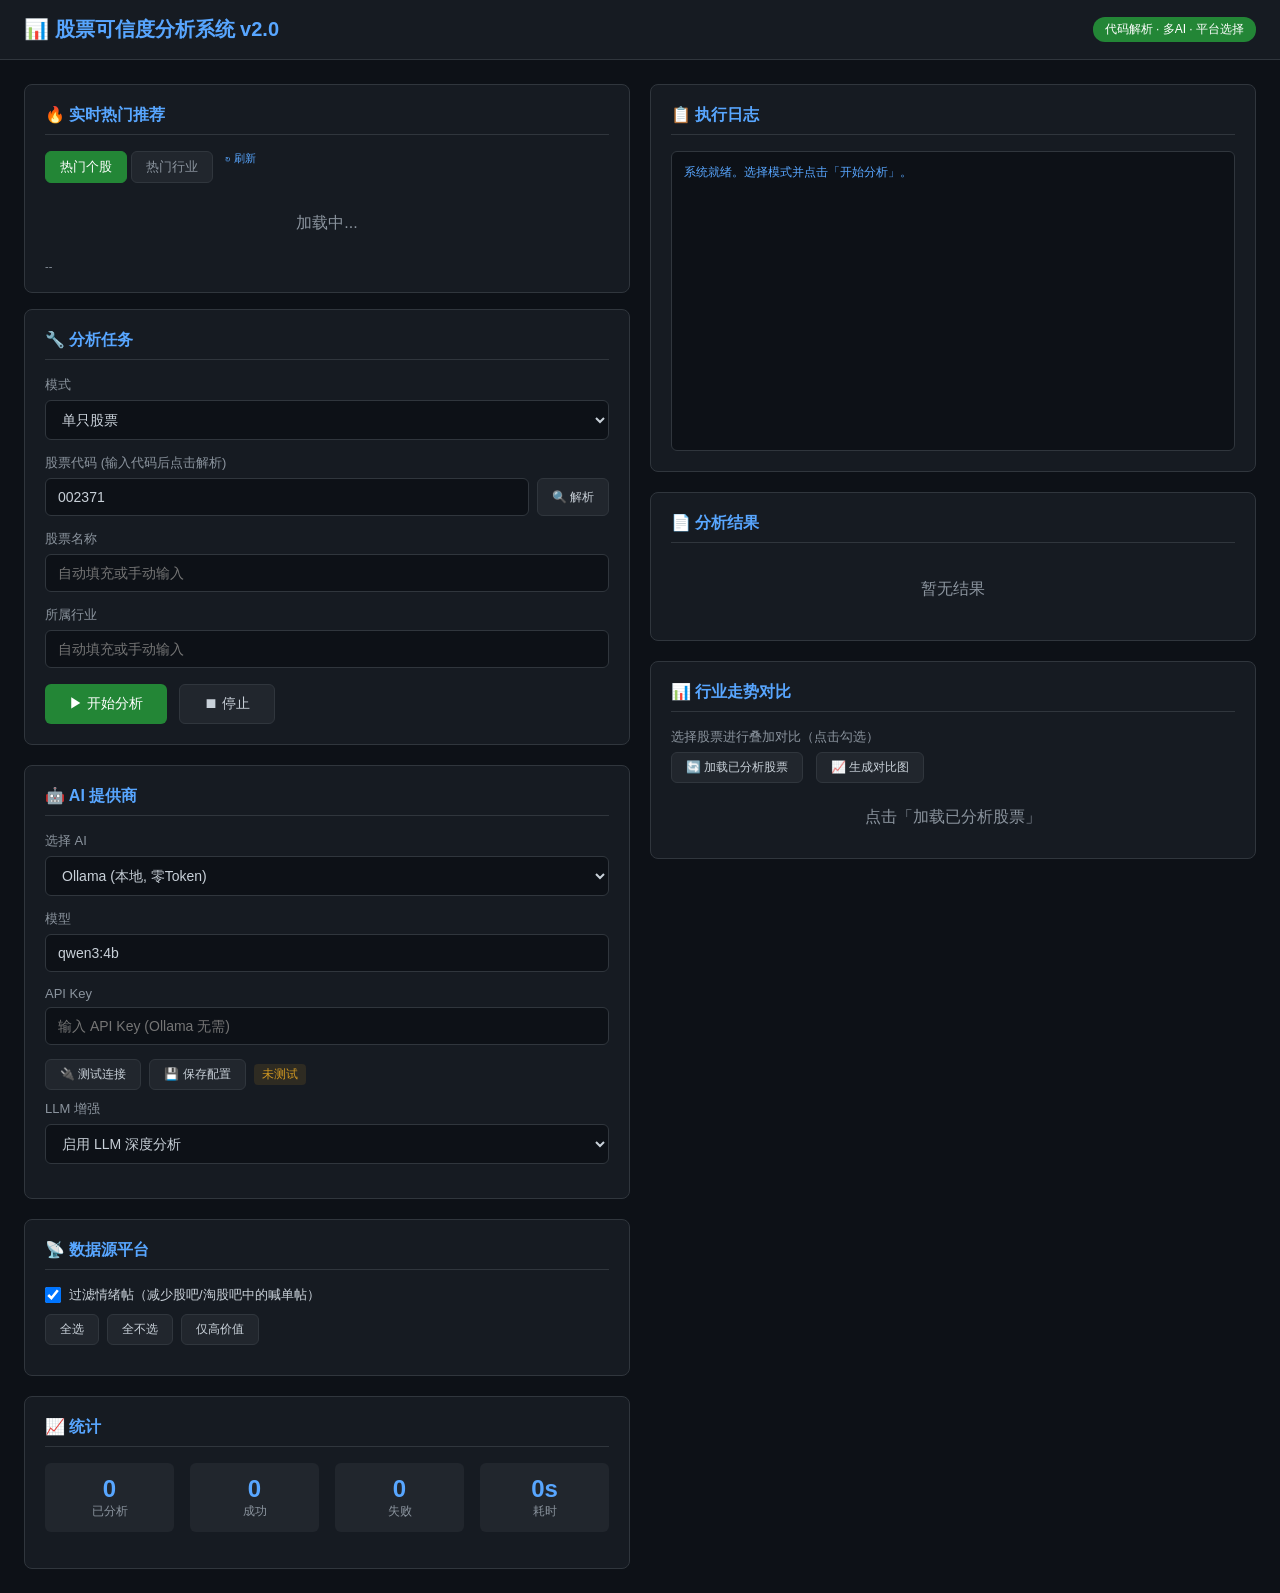
==== templates/index.html @ 35446950 "v2.3: Added original data links to platform webpages - data_collector.py: Added stock_url/guba_url t" ====
<!DOCTYPE html>
<html lang="zh-CN">
<head>
<meta charset="UTF-8">
<meta name="viewport" content="width=device-width, initial-scale=1.0">
<title>股票可信度分析系统 v2.0</title>
<style>
* { margin: 0; padding: 0; box-sizing: border-box; }
body { font-family: 'Microsoft YaHei', 'Segoe UI', sans-serif; background: #0d1117; color: #c9d1d9; min-height: 100vh; }
.header { background: #161b22; border-bottom: 1px solid #30363d; padding: 16px 24px; display: flex; align-items: center; justify-content: space-between; }
.header h1 { font-size: 20px; color: #58a6ff; }
.header .badge { background: #238636; color: #fff; padding: 4px 12px; border-radius: 12px; font-size: 12px; }
.container { max-width: 1400px; margin: 0 auto; padding: 24px; }
.grid { display: grid; grid-template-columns: 1fr 1fr; gap: 20px; }
.card { background: #161b22; border: 1px solid #30363d; border-radius: 8px; padding: 20px; }
.card h2 { font-size: 16px; color: #58a6ff; margin-bottom: 16px; border-bottom: 1px solid #30363d; padding-bottom: 8px; }
.form-group { margin-bottom: 14px; }
.form-group label { display: block; font-size: 13px; color: #8b949e; margin-bottom: 6px; }
.form-group input, .form-group select, .form-group textarea {
  width: 100%; background: #0d1117; border: 1px solid #30363d; color: #c9d1d9;
  padding: 10px 12px; border-radius: 6px; font-size: 14px;
}
.form-group input:focus, .form-group select:focus { outline: none; border-color: #58a6ff; }
.btn {
  background: #238636; color: #fff; border: none; padding: 10px 24px;
  border-radius: 6px; font-size: 14px; cursor: pointer; transition: background 0.2s;
}
.btn:hover { background: #2ea043; }
.btn:disabled { background: #21262d; color: #484f58; cursor: not-allowed; }
.btn-secondary { background: #21262d; color: #c9d1d9; border: 1px solid #30363d; }
.btn-secondary:hover { background: #30363d; }
.btn-sm { padding: 6px 14px; font-size: 12px; }
.progress { background: #21262d; border-radius: 6px; height: 8px; overflow: hidden; margin: 12px 0; }
.progress-bar { background: #238636; height: 100%; transition: width 0.3s; }
.log { background: #0d1117; border: 1px solid #30363d; border-radius: 6px; padding: 12px;
  height: 300px; overflow-y: auto; font-family: 'Consolas', monospace; font-size: 12px; line-height: 1.6; }
.log .ok { color: #3fb950; }
.log .fail { color: #f85149; }
.log .info { color: #58a6ff; }
.log .warn { color: #d29922; }
.stats { display: flex; gap: 16px; margin: 16px 0; }
.stat { background: #21262d; border-radius: 6px; padding: 12px 16px; text-align: center; flex: 1; }
.stat .num { font-size: 24px; font-weight: bold; color: #58a6ff; }
.stat .label { font-size: 12px; color: #8b949e; }
table { width: 100%; border-collapse: collapse; font-size: 13px; }
table th { text-align: left; padding: 8px; border-bottom: 1px solid #30363d; color: #8b949e; }
table td { padding: 8px; border-bottom: 1px solid #21262d; }
.result-item { display: flex; justify-content: space-between; align-items: center; padding: 8px 0; border-bottom: 1px solid #21262d; }
.result-item .name { color: #c9d1d9; }
.result-item .status { font-size: 12px; padding: 2px 8px; border-radius: 4px; }
.result-item .status.ok { background: #23863620; color: #3fb950; }
.result-item .status.fail { background: #f8514920; color: #f85149; }
.result-item .status.pending { background: #d2992220; color: #d29922; }
.actions { display: flex; gap: 12px; margin-top: 16px; }
.file-link { color: #58a6ff; text-decoration: none; }
.file-link:hover { text-decoration: underline; }

/* 平台选择 */
.platform-grid { display: grid; grid-template-columns: 1fr 1fr; gap: 8px; }
.platform-item {
  display: flex; align-items: center; gap: 8px; padding: 8px 10px;
  background: #0d1117; border: 1px solid #30363d; border-radius: 6px; cursor: pointer;
  transition: border-color 0.2s;
}
.platform-item:hover { border-color: #58a6ff; }
.platform-item.checked { border-color: #238636; background: #23863610; }
.platform-item input { margin: 0; }
.platform-item .cat-tag {
  font-size: 10px; padding: 1px 6px; border-radius: 3px; margin-left: auto;
}
.cat-tag.core { background: #58a6ff20; color: #58a6ff; }
.cat-tag.high { background: #23863620; color: #3fb950; }
.cat-tag.emotional { background: #d2992220; color: #d29922; }
.platform-item .plat-label { font-size: 13px; color: #c9d1d9; }
.platform-item .plat-desc { font-size: 11px; color: #8b949e; }

/* AI 提供商 */
.ai-provider-row { display: flex; gap: 8px; align-items: center; margin-bottom: 8px; }
.ai-status { font-size: 12px; padding: 2px 8px; border-radius: 4px; }
.ai-status.ok { background: #23863620; color: #3fb950; }
.ai-status.fail { background: #f8514920; color: #f85149; }
.ai-status.pending { background: #d2992220; color: #d29922; }

.resolve-result { font-size: 13px; color: #3fb950; margin-top: 4px; }
.resolve-result.error { color: #f85149; }

.toggle-row { display: flex; align-items: center; gap: 8px; margin-bottom: 10px; }
.toggle-row input[type="checkbox"] { width: 16px; height: 16px; }
.toggle-row label { font-size: 13px; color: #c9d1d9; cursor: pointer; }

/* 热门推荐 */
.hot-section { margin-bottom: 16px; }
.hot-tabs { display: flex; gap: 4px; margin-bottom: 10px; }
.hot-tab { padding: 6px 14px; font-size: 13px; border-radius: 6px; cursor: pointer;
  background: #21262d; color: #8b949e; border: 1px solid #30363d; transition: all 0.2s; }
.hot-tab.active { background: #238636; color: #fff; border-color: #238636; }
.hot-tab:hover { border-color: #58a6ff; }
.hot-grid { display: grid; grid-template-columns: 1fr 1fr 1fr; gap: 6px; max-height: 200px; overflow-y: auto; }
.hot-item { display: flex; align-items: center; gap: 6px; padding: 6px 10px;
  background: #0d1117; border: 1px solid #30363d; border-radius: 6px; cursor: pointer;
  transition: all 0.15s; font-size: 12px; }
.hot-item:hover { border-color: #58a6ff; background: #58a6ff10; }
.hot-item .hot-code { color: #8b949e; font-size: 11px; }
.hot-item .hot-name { color: #c9d1d9; font-weight: 500; }
.hot-item .hot-change { margin-left: auto; font-size: 11px; font-weight: bold; }
.hot-change.up { color: #f85149; }
.hot-change.down { color: #3fb950; }
.hot-item .hot-tag { font-size: 9px; padding: 1px 5px; border-radius: 3px; background: #30363d; color: #8b949e; }
.hot-update { font-size: 11px; color: #8b949e; margin-top: 6px; }
.hot-refresh { font-size: 11px; color: #58a6ff; cursor: pointer; margin-left: 8px; }
.hot-refresh:hover { text-decoration: underline; }

/* 预览模态框 */
.modal-overlay { display: none; position: fixed; top: 0; left: 0; width: 100%; height: 100%;
  background: rgba(0,0,0,0.7); z-index: 1000; justify-content: center; align-items: flex-start; padding: 20px; overflow-y: auto; }
.modal-overlay.show { display: flex; }
.modal { background: #161b22; border: 1px solid #30363d; border-radius: 12px; max-width: 1000px; width: 100%; margin: 20px auto; }
.modal-header { display: flex; justify-content: space-between; align-items: center; padding: 16px 24px; border-bottom: 1px solid #30363d; position: sticky; top: 0; background: #161b22; border-radius: 12px 12px 0 0; z-index: 10; }
.modal-header h2 { font-size: 18px; color: #58a6ff; }
.modal-close { font-size: 24px; color: #8b949e; cursor: pointer; background: none; border: none; }
.modal-close:hover { color: #f85149; }
.modal-body { padding: 24px; }
.preview-tabs { display: flex; gap: 4px; margin-bottom: 16px; flex-wrap: wrap; }
.preview-tab { padding: 6px 14px; font-size: 13px; border-radius: 6px; cursor: pointer;
  background: #21262d; color: #8b949e; border: 1px solid #30363d; transition: all 0.2s; }
.preview-tab.active { background: #238636; color: #fff; border-color: #238636; }
.preview-tab:hover { border-color: #58a6ff; }
.preview-section { display: none; }
.preview-section.active { display: block; }
.preview-chart { width: 100%; border-radius: 8px; border: 1px solid #30363d; }
.preview-stat { display: inline-block; background: #21262d; border-radius: 6px; padding: 8px 14px; margin: 4px; }
.preview-stat .val { font-size: 18px; font-weight: bold; color: #58a6ff; }
.preview-stat .lbl { font-size: 11px; color: #8b949e; }
.d-score { display: inline-block; padding: 2px 8px; border-radius: 4px; font-size: 12px; font-weight: bold; margin: 2px; }
.d-score.high { background: #23863620; color: #3fb950; }
.d-score.mid { background: #d2992220; color: #d29922; }
.d-score.low { background: #f8514920; color: #f85149; }
.preview-table { width: 100%; border-collapse: collapse; font-size: 12px; margin-top: 12px; }
.preview-table th { text-align: left; padding: 6px 8px; border-bottom: 1px solid #30363d; color: #8b949e; font-size: 11px; }
.preview-table td { padding: 6px 8px; border-bottom: 1px solid #21262d; }
.ad-row { background: #f8514910; }
.callout-box { padding: 12px 16px; border-radius: 8px; margin: 12px 0; }
.callout-box.warn { background: #FFF2F0; border: 1px solid #C00000; color: #C00000; }
.callout-box.info { background: #FFFEF0; border: 1px solid #B8860B; color: #8B6914; }

/* 行业对比 */
.industry-section { margin-bottom: 16px; }
.industry-stock-grid { display: grid; grid-template-columns: 1fr 1fr 1fr; gap: 6px; max-height: 150px; overflow-y: auto; }
.industry-stock-item { display: flex; align-items: center; gap: 6px; padding: 4px 8px;
  background: #0d1117; border: 1px solid #30363d; border-radius: 4px; font-size: 12px; cursor: pointer; }
.industry-stock-item:hover { border-color: #58a6ff; }
.industry-stock-item.selected { border-color: #238636; background: #23863610; }
</style>
</head>
<body>
<div class="header">
  <h1>📊 股票可信度分析系统 v2.0</h1>
  <span class="badge">代码解析 · 多AI · 平台选择</span>
</div>

<div class="container">
  <div class="grid">
    <!-- 左侧 -->
    <div>
      <!-- 热门推荐 -->
      <div class="card hot-section">
        <h2>🔥 实时热门推荐</h2>
        <div class="hot-tabs">
          <div class="hot-tab active" onclick="switchHotTab('stocks')">热门个股</div>
          <div class="hot-tab" onclick="switchHotTab('industries')">热门行业</div>
          <div class="hot-refresh" onclick="loadHotData(true)">↻ 刷新</div>
        </div>
        <div class="hot-grid" id="hot-grid">
          <div style="color:#8b949e;grid-column:span 3;text-align:center;padding:20px">加载中...</div>
        </div>
        <div class="hot-update" id="hot-update">--</div>
      </div>

      <!-- 分析任务 -->
      <div class="card">
        <h2>🔧 分析任务</h2>
        <div class="form-group">
          <label>模式</label>
          <select id="mode" onchange="toggleMode()">
            <option value="single">单只股票</option>
            <option value="batch">批量（自定义列表）</option>
            <option value="industry">行业全量（20行业×9公司）</option>
          </select>
        </div>

        <div id="single-mode">
          <div class="form-group">
            <label>股票代码 <span style="color:#8b949e">(输入代码后点击解析)</span></label>
            <div style="display:flex; gap:8px">
              <input type="text" id="stock_code" placeholder="如 002371" value="002371" style="flex:1">
              <button class="btn btn-sm btn-secondary" onclick="resolveStock()">🔍 解析</button>
            </div>
            <div id="resolve-result" class="resolve-result"></div>
          </div>
          <div class="form-group">
            <label>股票名称</label>
            <input type="text" id="stock_name" placeholder="自动填充或手动输入" value="">
          </div>
          <div class="form-group">
            <label>所属行业</label>
            <input type="text" id="stock_industry" placeholder="自动填充或手动输入" value="">
          </div>
        </div>

        <div id="batch-mode" style="display:none">
          <div class="form-group">
            <label>股票列表 JSON <span style="color:#8b949e">(仅需 code，name/industry 可留空自动解析)</span></label>
            <textarea id="batch_config" rows="4" placeholder='[{"code":"002371"},{"code":"300308"}]'></textarea>
          </div>
          <button class="btn btn-sm btn-secondary" onclick="resolveBatch()">🔍 批量解析名称/行业</button>
        </div>

        <div class="actions">
          <button class="btn" id="run-btn" onclick="runAnalysis()">▶ 开始分析</button>
          <button class="btn btn-secondary" onclick="stopAnalysis()">⏹ 停止</button>
        </div>
      </div>

      <!-- AI 提供商 -->
      <div class="card" style="margin-top:20px">
        <h2>🤖 AI 提供商</h2>
        <div class="form-group">
          <label>选择 AI</label>
          <select id="ai_provider" onchange="onAIChange()">
            <option value="ollama">Ollama (本地, 零Token)</option>
            <option value="deepseek">DeepSeek</option>
            <option value="qwen">通义千问</option>
            <option value="openai">OpenAI</option>
            <option value="zhipu">智谱 GLM</option>
          </select>
        </div>
        <div class="form-group">
          <label>模型</label>
          <input type="text" id="ai_model" placeholder="模型名称" value="qwen3:4b">
        </div>
        <div class="form-group" id="ai_key_group">
          <label>API Key</label>
          <input type="password" id="ai_key" placeholder="输入 API Key (Ollama 无需)">
        </div>
        <div class="ai-provider-row">
          <button class="btn btn-sm btn-secondary" onclick="testAI()">🔌 测试连接</button>
          <button class="btn btn-sm btn-secondary" onclick="saveAIConfig()">💾 保存配置</button>
          <span id="ai-test-result" class="ai-status pending">未测试</span>
        </div>
        <div class="form-group" style="margin-top:10px">
          <label>LLM 增强</label>
          <select id="use_llm">
            <option value="1">启用 LLM 深度分析</option>
            <option value="0">禁用（仅规则评分）</option>
          </select>
        </div>
      </div>

      <!-- 数据源平台 -->
      <div class="card" style="margin-top:20px">
        <h2>📡 数据源平台</h2>
        <div class="toggle-row">
          <input type="checkbox" id="filter_emotion" checked>
          <label for="filter_emotion">过滤情绪帖（减少股吧/淘股吧中的喊单帖）</label>
        </div>
        <div class="toggle-row">
          <button class="btn btn-sm btn-secondary" onclick="selectAllPlatforms(true)">全选</button>
          <button class="btn btn-sm btn-secondary" onclick="selectAllPlatforms(false)">全不选</button>
          <button class="btn btn-sm btn-secondary" onclick="selectHighValue()">仅高价值</button>
        </div>
        <div class="platform-grid" id="platform-grid"></div>
      </div>

      <!-- 统计 -->
      <div class="card" style="margin-top:20px">
        <h2>📈 统计</h2>
        <div class="stats">
          <div class="stat"><div class="num" id="stat-total">0</div><div class="label">已分析</div></div>
          <div class="stat"><div class="num" id="stat-success">0</div><div class="label">成功</div></div>
          <div class="stat"><div class="num" id="stat-fail">0</div><div class="label">失败</div></div>
          <div class="stat"><div class="num" id="stat-time">0s</div><div class="label">耗时</div></div>
        </div>
      </div>
    </div>

    <!-- 右侧 -->
    <div>
      <div class="card">
        <h2>📋 执行日志</h2>
        <div class="progress" style="display:none" id="progress-bar-wrap">
          <div class="progress-bar" id="progress-bar" style="width:0%"></div>
        </div>
        <div class="log" id="log-area">
          <div class="info">系统就绪。选择模式并点击「开始分析」。</div>
        </div>
      </div>

      <div class="card" style="margin-top:20px">
        <h2>📄 分析结果</h2>
        <div id="results-area">
          <div style="color:#8b949e; text-align:center; padding:20px">暂无结果</div>
        </div>
      </div>

      <!-- 行业走势对比 -->
      <div class="card" style="margin-top:20px">
        <h2>📊 行业走势对比</h2>
        <div class="form-group">
          <label>选择股票进行叠加对比（点击勾选）</label>
          <button class="btn btn-sm btn-secondary" onclick="loadIndustryStocks()">🔄 加载已分析股票</button>
          <button class="btn btn-sm btn-secondary" onclick="generateIndustryChart()" style="margin-left:8px">📈 生成对比图</button>
        </div>
        <div class="industry-stock-grid" id="industry-stock-grid">
          <div style="color:#8b949e;grid-column:span 3;text-align:center;padding:10px">点击「加载已分析股票」</div>
        </div>
        <div id="industry-chart-area" style="margin-top:12px;display:none">
          <img id="industry-chart-img" style="width:100%;border-radius:8px;border:1px solid #30363d" />
        </div>
      </div>
    </div>
  </div>
</div>

<!-- 预览模态框 -->
<div class="modal-overlay" id="preview-modal">
  <div class="modal">
    <div class="modal-header">
      <h2 id="preview-title">分析预览</h2>
      <div style="display:flex;gap:12px;align-items:center">
        <button class="btn btn-sm btn-secondary" id="preview-excel-btn" onclick="downloadPreviewExcel()">📊 Excel</button>
        <button class="btn btn-sm btn-secondary" id="preview-docx-btn" onclick="downloadPreviewDocx()">📥 Word</button>
        <button class="modal-close" onclick="closePreview()">&times;</button>
      </div>
    </div>
    <div class="modal-body" id="preview-body">
      <div style="text-align:center;padding:40px;color:#8b949e">加载中...</div>
    </div>
  </div>
</div>

<script>
let runId = null;
let polling = null;
let platformsData = [];
let hotData = null;
let hotTab = 'stocks';
let hotTimer = null;

// ── 初始化 ──
async function init() {
  await loadPlatforms();
  await loadAIConfig();
  loadHotData();
  // 每 2 分钟自动刷新热门数据
  hotTimer = setInterval(() => loadHotData(), 120000);
}

// ── 热门数据 ──
async function loadHotData(force) {
  try {
    const url = force ? '/api/hot?_t=' + Date.now() : '/api/hot';
    const resp = await fetch(url);
    const result = await resp.json();
    if (result.ok) {
      hotData = result.data;
      renderHot();
    }
  } catch(e) { console.error('loadHot:', e); }
}

function switchHotTab(tab) {
  hotTab = tab;
  document.querySelectorAll('.hot-tab').forEach(t => t.classList.remove('active'));
  event.target.classList.add('active');
  renderHot();
}

function renderHot() {
  if (!hotData) return;
  const grid = document.getElementById('hot-grid');
  const updateEl = document.getElementById('hot-update');
  updateEl.textContent = '更新时间: ' + (hotData.update_time || '--');

  let items = [];
  if (hotTab === 'stocks') {
    items = hotData.stocks || [];
  } else {
    items = hotData.industries || [];
  }

  if (items.length === 0) {
    grid.innerHTML = '<div style="color:#8b949e;grid-column:span 3;text-align:center;padding:20px">暂无数据（非交易时段或API限流）</div>';
    return;
  }

  grid.innerHTML = items.map(item => {
    const change = item.change_pct || 0;
    const cls = change >= 0 ? 'up' : 'down';
    const sign = change >= 0 ? '+' : '';
    const codeStr = hotTab === 'stocks' ? `<span class="hot-code">${item.code}</span>` : '';
    const tagStr = item.source ? `<span class="hot-tag">${item.source}</span>` : '';
    const flowStr = item.net_inflow !== undefined ? ` | ${item.net_inflow}亿` : '';
    const clickHandler = hotTab === 'stocks'
      ? `onclick="pickHotStock('${item.code}','${item.name.replace(/'/g,"")}')"`,
      : `onclick="pickHotIndustry('${item.name.replace(/'/g,"")}', '${item.top_stock_code || ""}', '${(item.top_stock_name || "").replace(/'/g,"")}')"`;
    return `<div class="hot-item" ${clickHandler}>
      ${codeStr}
      <span class="hot-name">${item.name}</span>
      <span class="hot-change ${cls}">${sign}${change.toFixed(2)}%${flowStr}</span>
      ${tagStr}
    </div>`;
  }).join('');
}

function pickHotStock(code, name) {
  // 切换到单只模式
  document.getElementById('mode').value = 'single';
  toggleMode();
  document.getElementById('stock_code').value = code;
  document.getElementById('stock_name').value = name;
  // 自动解析行业
  resolveStock();
  log(`已选择热门股票: ${name} (${code})`, 'info');
}

function pickHotIndustry(industryName, topCode, topName) {
  // 如果有领涨股，直接选中
  if (topCode) {
    const code = topCode.replace('sh','').replace('sz','');
    document.getElementById('mode').value = 'single';
    toggleMode();
    document.getElementById('stock_code').value = code;
    document.getElementById('stock_name').value = topName;
    document.getElementById('stock_industry').value = industryName;
    log(`已选择热门行业 [${industryName}] 领涨股: ${topName} (${code})`, 'info');
  } else {
    // 切换到批量模式
    document.getElementById('mode').value = 'batch';
    toggleMode();
    log(`热门行业: ${industryName}，请在批量模式中输入该行业股票代码`, 'info');
  }
}

async function loadPlatforms() {
  try {
    const resp = await fetch('/api/platforms');
    const data = await resp.json();
    platformsData = data.platforms;
    const grid = document.getElementById('platform-grid');
    grid.innerHTML = '';
    platformsData.forEach(p => {
      const div = document.createElement('div');
      div.className = 'platform-item checked';
      div.dataset.id = p.id;
      div.innerHTML = `
        <input type="checkbox" checked onchange="togglePlatform('${p.id}')">
        <div>
          <div class="plat-label">${p.label}</div>
          <div class="plat-desc">${p.desc}</div>
        </div>
        <span class="cat-tag ${p.category}">${p.category === 'core' ? '核心' : p.category === 'high' ? '高价值' : '情绪'}</span>
      `;
      grid.appendChild(div);
    });
  } catch(e) { console.error('loadPlatforms:', e); }
}

function togglePlatform(id) {
  const item = document.querySelector(`.platform-item[data-id="${id}"]`);
  const cb = item.querySelector('input');
  item.classList.toggle('checked', cb.checked);
}

function selectAllPlatforms(checked) {
  document.querySelectorAll('.platform-item').forEach(item => {
    const cb = item.querySelector('input');
    cb.checked = checked;
    item.classList.toggle('checked', checked);
  });
}

function selectHighValue() {
  platformsData.forEach(p => {
    const item = document.querySelector(`.platform-item[data-id="${p.id}"]`);
    const cb = item.querySelector('input');
    const isHigh = p.category !== 'emotional';
    cb.checked = isHigh;
    item.classList.toggle('checked', isHigh);
  });
}

function getSelectedPlatforms() {
  return Array.from(document.querySelectorAll('.platform-item input:checked'))
    .map(cb => cb.parentElement.dataset.id);
}

// ── 股票代码解析 ──
async function resolveStock() {
  const code = document.getElementById('stock_code').value.trim();
  if (!code) return;
  const resultEl = document.getElementById('resolve-result');
  resultEl.className = 'resolve-result';
  resultEl.textContent = '解析中...';
  try {
    const resp = await fetch(`/api/resolve/${code}`);
    const data = await resp.json();
    if (data.ok && data.data.name) {
      document.getElementById('stock_name').value = data.data.name;
      document.getElementById('stock_industry').value = data.data.industry || '';
      resultEl.textContent = `✅ ${data.data.name} | 行业: ${data.data.industry || '未知'} | 一级: ${data.data.industry_l1 || '-'}`;
    } else {
      resultEl.className = 'resolve-result error';
      resultEl.textContent = '❌ 未找到该股票';
    }
  } catch(e) {
    resultEl.className = 'resolve-result error';
    resultEl.textContent = '❌ 解析失败: ' + e.message;
  }
}

async function resolveBatch() {
  const text = document.getElementById('batch_config').value;
  let stocks;
  try { stocks = JSON.parse(text); } catch(e) { log('JSON 格式错误', 'fail'); return; }
  log(`批量解析 ${stocks.length} 只股票...`, 'info');
  for (let s of stocks) {
    if (!s.name) {
      try {
        const resp = await fetch(`/api/resolve/${s.code}`);
        const data = await resp.json();
        if (data.ok && data.data.name) {
          s.name = data.data.name;
          if (!s.industry) s.industry = data.data.industry || '';
        }
      } catch(e) {}
    }
  }
  document.getElementById('batch_config').value = JSON.stringify(stocks, null, 2);
  log('批量解析完成', 'ok');
}

// ── AI 配置 ──
async function loadAIConfig() {
  try {
    const resp = await fetch('/api/ai/config');
    const data = await resp.json();
    document.getElementById('ai_provider').value = data.active_provider;
    const p = data.providers[data.active_provider] || {};
    document.getElementById('ai_model').value = p.model || '';
    onAIChange();
  } catch(e) { console.error('loadAIConfig:', e); }
}

function onAIChange() {
  const provider = document.getElementById('ai_provider').value;
  const keyGroup = document.getElementById('ai_key_group');
  keyGroup.style.display = provider === 'ollama' ? 'none' : '';
  // 更新模型默认值
  const models = {
    ollama: 'qwen3:4b',
    deepseek: 'deepseek-chat',
    qwen: 'qwen-plus',
    openai: 'gpt-4o-mini',
    zhipu: 'glm-4-flash',
  };
  const modelEl = document.getElementById('ai_model');
  if (modelEl && !modelEl.dataset.userModified) {
    modelEl.value = models[provider] || '';
  }
}

async function saveAIConfig() {
  const provider = document.getElementById('ai_provider').value;
  const model = document.getElementById('ai_model').value;
  const apiKey = document.getElementById('ai_key').value;
  const payload = {
    active_provider: provider,
    providers: { [provider]: { model } }
  };
  if (apiKey) payload.providers[provider].api_key = apiKey;
  try {
    await fetch('/api/ai/config', {
      method: 'POST', headers: {'Content-Type': 'application/json'},
      body: JSON.stringify(payload)
    });
    log('AI 配置已保存', 'ok');
  } catch(e) { log('保存失败: ' + e.message, 'fail'); }
}

async function testAI() {
  const provider = document.getElementById('ai_provider').value;
  const resultEl = document.getElementById('ai-test-result');
  resultEl.className = 'ai-status pending';
  resultEl.textContent = '测试中...';
  // 先保存
  await saveAIConfig();
  try {
    const resp = await fetch('/api/ai/test', {
      method: 'POST', headers: {'Content-Type': 'application/json'},
      body: JSON.stringify({ provider })
    });
    const data = await resp.json();
    if (data.ok) {
      resultEl.className = 'ai-status ok';
      resultEl.textContent = '✅ 连接成功';
      log(`AI 测试通过: ${provider}`, 'ok');
    } else {
      resultEl.className = 'ai-status fail';
      resultEl.textContent = '❌ 失败';
      log(`AI 测试失败: ${data.error}`, 'fail');
    }
  } catch(e) {
    resultEl.className = 'ai-status fail';
    resultEl.textContent = '❌ 错误';
  }
}

// ── 模式切换 ──
function toggleMode() {
  const mode = document.getElementById('mode').value;
  document.getElementById('single-mode').style.display = mode === 'single' ? '' : 'none';
  document.getElementById('batch-mode').style.display = mode === 'batch' ? '' : 'none';
}

// ── 日志 ──
function log(msg, type='info') {
  const area = document.getElementById('log-area');
  const div = document.createElement('div');
  div.className = type;
  const time = new Date().toLocaleTimeString('zh-CN');
  div.textContent = `[${time}] ${msg}`;
  area.appendChild(div);
  area.scrollTop = area.scrollHeight;
}

// ── 运行分析 ──
async function runAnalysis() {
  const mode = document.getElementById('mode').value;
  const useLlm = document.getElementById('use_llm').value === '1';
  const aiProvider = document.getElementById('ai_provider').value;
  const platforms = getSelectedPlatforms();
  const filterEmotion = document.getElementById('filter_emotion').checked;

  if (platforms.length === 0) { log('请至少选择一个数据源平台', 'fail'); return; }

  let payload = { mode, use_llm: useLlm, ai_provider: aiProvider, platforms, filter_emotion };

  if (mode === 'single') {
    payload.code = document.getElementById('stock_code').value;
    payload.name = document.getElementById('stock_name').value;
    payload.industry = document.getElementById('stock_industry').value;
  } else if (mode === 'batch') {
    try {
      payload.stocks = JSON.parse(document.getElementById('batch_config').value);
    } catch(e) { log('JSON 格式错误: ' + e.message, 'fail'); return; }
  }

  document.getElementById('run-btn').disabled = true;
  document.getElementById('progress-bar-wrap').style.display = '';
  log(`启动分析 | AI: ${aiProvider} | 平台: ${platforms.length}个 | 情绪过滤: ${filterEmotion ? '是' : '否'}`, 'info');

  try {
    const resp = await fetch('/api/run', {
      method: 'POST', headers: {'Content-Type': 'application/json'},
      body: JSON.stringify(payload)
    });
    const data = await resp.json();
    if (data.ok) {
      runId = data.run_id;
      log(`任务已创建: ${runId}`, 'info');
      startPolling();
    } else {
      log('启动失败: ' + data.error, 'fail');
      document.getElementById('run-btn').disabled = false;
    }
  } catch(e) {
    log('请求失败: ' + e.message, 'fail');
    document.getElementById('run-btn').disabled = false;
  }
}

function stopAnalysis() {
  if (runId) {
    fetch(`/api/stop/${runId}`, {method: 'POST'});
    log('停止请求已发送', 'warn');
  }
}

function startPolling() {
  polling = setInterval(async () => {
    if (!runId) return;
    try {
      const resp = await fetch(`/api/status/${runId}`);
      const data = await resp.json();
      if (data.total > 0) {
        const pct = (data.done / data.total * 100).toFixed(0);
        document.getElementById('progress-bar').style.width = pct + '%';
      }
      document.getElementById('stat-total').textContent = data.done;
      document.getElementById('stat-success').textContent = data.success;
      document.getElementById('stat-fail').textContent = data.fail;
      document.getElementById('stat-time').textContent = data.elapsed || '0s';

      if (data.logs && data.logs.length > 0) {
        const area = document.getElementById('log-area');
        const existing = area.children.length;
        for (let i = Math.max(0, existing - 1); i < data.logs.length; i++) {
          const div = document.createElement('div');
          div.className = data.logs[i].type || 'info';
          div.textContent = data.logs[i].msg;
          area.appendChild(div);
        }
        area.scrollTop = area.scrollHeight;
      }

      if (data.results && data.results.length > 0) {
        const area = document.getElementById('results-area');
        area.innerHTML = '';
        data.results.forEach(r => {
          const div = document.createElement('div');
          div.className = 'result-item';
          let actions = '';
          if (r.code) {
            actions += ` <a class="file-link" href="javascript:openPreview('${r.code}','${r.name.replace(/'/g,"")}"')" style="cursor:pointer">👁 预览</a>`;
          }
          if (r.docx) {
            actions += ` <a class="file-link" href="/download/${r.docx}" download>📥 Word</a>`;
          }
          if (r.xlsx) {
            actions += ` <a class="file-link" href="/download/${r.xlsx}" download>📊 Excel</a>`;
          }
          div.innerHTML = `<span class="name">${r.name} (${r.code})</span>` +
            `<span class="status ${r.status}">${r.status === 'ok' ? '✅ 完成' : r.status === 'fail' ? '❌ 失败' : '⏳ 进行中'}</span>` +
            actions;
          area.appendChild(div);
        });
      }

      if (data.status === 'completed' || data.status === 'stopped') {
        clearInterval(polling);
        document.getElementById('run-btn').disabled = false;
        log(data.status === 'completed' ? '✅ 全部完成!' : '⏹ 已停止',
            data.status === 'completed' ? 'ok' : 'warn');
        if (data.zip) {
          const area = document.getElementById('results-area');
          const zipDiv = document.createElement('div');
          zipDiv.style.cssText = 'margin-top:12px; text-align:center; padding:12px; background:#23863620; border-radius:6px';
          zipDiv.innerHTML = `<a class="file-link" href="/download/${data.zip}" download style="font-size:16px">📦 下载全部 (${data.done} 份)</a>`;
          area.appendChild(zipDiv);
        }
      }
    } catch(e) { console.error('Polling error:', e); }
  }, 1000);
}

// ── 预览功能 ──
let previewCode = '';
let previewName = '';

async function openPreview(code, name) {
  previewCode = code;
  previewName = name || code;
  document.getElementById('preview-title').textContent = `${previewName} (${code}) 分析预览`;
  document.getElementById('preview-modal').classList.add('show');
  document.getElementById('preview-body').innerHTML = '<div style="text-align:center;padding:40px;color:#8b949e">加载中...</div>';
  try {
    const resp = await fetch(`/api/preview/${code}`);
    const result = await resp.json();
    if (result.ok) {
      renderPreview(result.data);
    } else {
      document.getElementById('preview-body').innerHTML = `<div style="color:#f85149;padding:20px">${result.error}</div>`;
    }
  } catch(e) {
    document.getElementById('preview-body').innerHTML = `<div style="color:#f85149;padding:20px">加载失败: ${e.message}</div>`;
  }
}

function closePreview() {
  document.getElementById('preview-modal').classList.remove('show');
}

function downloadPreviewExcel() {
  if (previewCode) {
    window.open(`/api/export/excel/${previewCode}`, '_blank');
  }
}

function downloadPreviewDocx() {
  if (previewCode) {
    // Find docx filename
    fetch('/api/stocks').then(r => r.json()).then(data => {
      const file = data.files.find(f => f.code === previewCode);
      if (file) {
        window.open(`/download/${file.name}`, '_blank');
      } else {
        log('未找到 Word 文件', 'fail');
      }
    });
  }
}

function renderPreview(data) {
  const body = document.getElementById('preview-body');
  const ks = data.kline_summary || {};
  let html = '';

  // Tabs
  html += '<div class="preview-tabs">';
  html += '<div class="preview-tab active" onclick="switchPreviewTab(\'overview\',event)">📊 概览</div>';
  html += '<div class="preview-tab" onclick="switchPreviewTab(\'chart\',event)">📈 曲线</div>';
  html += '<div class="preview-tab" onclick="switchPreviewTab(\'scores\',event)">📋 D1-D8</div>';
  html += '<div class="preview-tab" onclick="switchPreviewTab(\'segments\',event)">📊 分段</div>';
  html += '<div class="preview-tab" onclick="switchPreviewTab(\'llm\',event)">🤖 LLM</div>';
  html += '<div class="preview-tab" onclick="switchPreviewTab(\'news\',event)">📰 新闻/研报</div>';
  html += '</div>';

  // Overview
  html += '<div class="preview-section active" id="tab-overview">';
  if (data.ads_total > 0) {
    html += `<div class="callout-box warn">⚠️ 检出 ${data.ads_total} 条广告/软文内容，请审慎甄别</div>`;
  } else {
    html += `<div class="callout-box info">✅ 未检出显性广告内容</div>`;
  }
  html += '<div style="margin:12px 0">';
  if (ks.start_date) {
    html += `<div class="preview-stat"><div class="val">${ks.total_return > 0 ? '+' : ''}${ks.total_return}%</div><div class="lbl">区间涨幅</div></div>`;
    html += `<div class="preview-stat"><div class="val">${ks.last_close}</div><div class="lbl">最新收盘</div></div>`;
    html += `<div class="preview-stat"><div class="val">${ks.max_high}</div><div class="lbl">最高价</div></div>`;
    html += `<div class="preview-stat"><div class="val">${ks.min_low}</div><div class="lbl">最低价</div></div>`;
    html += `<div class="preview-stat"><div class="val">${ks.total_bars}</div><div class="lbl">交易日</div></div>`;
    html += `<div class="preview-stat"><div class="val">${ks.big_move_days}</div><div class="lbl">大幅波动日(>5%)</div></div>`;
  }
  html += `<div class="preview-stat"><div class="val">${data.posts_total}</div><div class="lbl">帖子总数</div></div>`;
  html += `<div class="preview-stat"><div class="val">${(data.reports||[]).length}</div><div class="lbl">研报</div></div>`;
  html += '</div>';

  // Source averages
  html += '<h3 style="font-size:13px;color:#58a6ff;margin-top:16px">来源可信度均值</h3><div>';
  for (let [src, avg] of Object.entries(data.source_avg || {})) {
    const cls = avg >= 0.7 ? 'high' : (avg >= 0.4 ? 'mid' : 'low');
    html += `<span class="d-score ${cls}">${src}: ${avg}</span>`;
  }
  html += '</div>';
  html += '</div>';

  // Chart
  html += '<div class="preview-section" id="tab-chart">';
  if (data.has_chart) {
    html += `<img class="preview-chart" src="/api/chart/${data.code}?_t=${Date.now()}" alt="价格曲线" />`;
  } else {
    html += '<div style="color:#8b949e;text-align:center;padding:20px">无图表数据</div>';
  }
  html += '</div>';

  // D1-D8 Scores
  html += '<div class="preview-section" id="tab-scores">';
  html += '<table class="preview-table"><thead><tr><th>ID</th><th>来源</th><th>D1</th><th>D2</th><th>D3</th><th>D4</th><th>D5</th><th>D6</th><th>D7</th><th>D8</th><th>均值</th><th>标题</th></tr></thead><tbody>';
  for (let p of (data.posts || [])) {
    const d8 = p.D8 || {};
    const adCls = d8.is_ad ? ' ad-row' : '';
    const d8txt = d8.is_ad ? '⚠️' : '—';
    html += `<tr class="${adCls}"><td>${p.id||''}</td><td>${p.source_type||''}</td>`;
    for (let k of ['D1','D2','D3','D4','D5','D6','D7']) {
      const v = p[k] || 0;
      const c = v >= 0.7 ? 'high' : (v >= 0.4 ? 'mid' : 'low');
      html += `<td><span class="d-score ${c}">${v.toFixed(2)}</span></td>`;
    }
    html += `<td>${d8txt}</td><td>${(p.avg_d||0).toFixed(2)}</td><td style="max-width:200px;overflow:hidden;text-overflow:ellipsis">${(p.title||'').substring(0,40)}</td></tr>`;
  }
  html += '</tbody></table>';
  html += `<div style="font-size:11px;color:#8b949e;margin-top:8px">显示前 ${Math.min(50, data.posts_total)} 条 / 共 ${data.posts_total} 条</div>`;
  html += '</div>';

  // Segments
  html += '<div class="preview-section" id="tab-segments">';
  html += '<table class="preview-table"><thead><tr><th>波段</th><th>方向</th><th>起始日</th><th>结束日</th><th>起始价</th><th>结束价</th><th>涨跌幅</th><th>交易日</th></tr></thead><tbody>';
  for (let s of (data.segments || [])) {
    const color = s.direction === '涨' ? '#f85149' : '#3fb950';
    html += `<tr><td>${s.id}</td><td style="color:${color}">${s.direction}</td><td>${s.start_date}</td><td>${s.end_date}</td><td>${s.start_price}</td><td>${s.end_price}</td><td style="color:${color};font-weight:bold">${s.pct > 0 ? '+' : ''}${s.pct}%</td><td>${s.bars}</td></tr>`;
  }
  html += '</tbody></table></div>';

  // LLM
  html += '<div class="preview-section" id="tab-llm">';
  if (data.llm) {
    const llm = data.llm;
    const stats = llm.stats || {};
    html += `<div style="font-size:11px;color:#8b949e;margin-bottom:8px">模型: qwen3:4b | 耗时: ${(stats.duration_s||0).toFixed(1)}s | 速度: ${(stats.tps||0).toFixed(0)} tok/s</div>`;
    if (llm.overall_assessment) html += `<p style="margin:8px 0">${llm.overall_assessment}</p>`;
    if (llm.key_risks && llm.key_risks.length) {
      html += '<div style="color:#f85149;font-size:13px;margin:8px 0">⚠️ 关键风险：</div>';
      llm.key_risks.forEach(r => html += `<div style="padding:2px 0 2px 16px;font-size:12px">• ${r}</div>`);
    }
    if (llm.catalysts && llm.catalysts.length) {
      html += '<div style="color:#3fb950;font-size:13px;margin:8px 0">✅ 催化剂：</div>';
      llm.catalysts.forEach(c => html += `<div style="padding:2px 0 2px 16px;font-size:12px">• ${c}</div>`);
    }
    if (llm.ad_warning) {
      const isAd = !llm.ad_warning.includes('未检测') && !llm.ad_warning.startsWith('无');
      html += `<div class="callout-box ${isAd ? 'warn' : 'info'}" style="margin:8px 0">${llm.ad_warning}</div>`;
    }
    // D1-D8 LLM eval
    const dFields = [['d1_source','D1 信息来源'],['d2_facts','D2 事实核查'],['d3_predictions','D3 预测具体性'],['d4_timing','D4 时间框架'],['d5_reasoning','D5 推理质量'],['d6_consensus','D6 共识偏离'],['d7_emotion','D7 情绪偏置'],['d8_ads','D8 广告甄别']];
    const llmRows = dFields.filter(([k]) => llm[k]).map(([k,label]) => [label, llm[k]]);
    if (llmRows.length) {
      html += '<table class="preview-table"><thead><tr><th>维度</th><th>LLM评价</th></tr></thead><tbody>';
      llmRows.forEach(([l,v]) => html += `<tr><td style="font-weight:bold">${l}</td><td>${v}</td></tr>`);
      html += '</tbody></table>';
    }
  } else {
    html += '<div style="color:#8b949e;text-align:center;padding:20px">未启用 LLM 分析或分析未完成</div>';
  }
  html += '</div>';

  // News & Reports
  html += '<div class="preview-section" id="tab-news">';
  if ((data.reports||[]).length) {
    html += '<h3 style="font-size:13px;color:#58a6ff">研报 <span style="font-size:10px;color:#8b949e">(点击标题查看原始链接)</span></h3><table class="preview-table"><thead><tr><th>机构</th><th>评级</th><th>EPS26</th><th>PE26</th><th>标题</th></tr></thead><tbody>';
    data.reports.forEach(r => {
      const rurl = r.url || '';
      const title = (r.title||'').substring(0,50);
      const titleHtml = rurl ? `<a href="${rurl}" target="_blank" style="color:#58a6ff;text-decoration:none" title="打开研报来源">${title}</a>` : title;
      html += `<tr><td>${r.org||''}</td><td>${r.rating||''}</td><td>${r.eps_2026||''}</td><td>${r.pe_2026||''}</td><td style="max-width:250px">${titleHtml}</td></tr>`;
    });
    html += '</tbody></table>';
  }
  if ((data.news||[]).length) {
    html += '<h3 style="font-size:13px;color:#58a6ff;margin-top:12px">新闻 <span style="font-size:10px;color:#8b949e">(点击标题查看原始链接)</span></h3>';
    data.news.forEach(n => {
      const nurl = n.url || '';
      const ntime = (n.time||'').substring(0,10);
      const nsrc = (n.source||'').substring(0,8);
      const ntitle = n.title || '';
      const titleHtml = nurl ? `<a href="${nurl}" target="_blank" style="color:#58a6ff;text-decoration:none" title="打开新闻来源">${ntitle}</a>` : ntitle;
      html += `<div style="padding:4px 0;border-bottom:1px solid #21262d;font-size:12px"><span style="color:#8b949e">${ntime}</span> <span style="color:#58a6ff">[${nsrc}]</span> ${titleHtml}</div>`;
    });
  }
  // Stock page link
  if (data.stock_url) {
    html += `<div style="margin-top:12px;text-align:right"><a href="${data.stock_url}" target="_blank" style="color:#58a6ff;font-size:12px;text-decoration:none">↗ 东方财富个股页</a></div>`;
  }
  html += '</div>';

  body.innerHTML = html;
}

function switchPreviewTab(tab, evt) {
  document.querySelectorAll('.preview-tab').forEach(t => t.classList.remove('active'));
  document.querySelectorAll('.preview-section').forEach(s => s.classList.remove('active'));
  evt.target.classList.add('active');
  document.getElementById('tab-' + tab).classList.add('active');
}

// ── 行业对比 ──
let industryStocks = [];
let selectedIndustryStocks = new Set();

async function loadIndustryStocks() {
  try {
    const resp = await fetch('/api/industry/preview');
    const data = await resp.json();
    if (data.ok) {
      industryStocks = data.stocks || [];
      selectedIndustryStocks.clear();
      renderIndustryStocks();
    }
  } catch(e) { log('加载失败: ' + e.message, 'fail'); }
}

function renderIndustryStocks() {
  const grid = document.getElementById('industry-stock-grid');
  if (industryStocks.length === 0) {
    grid.innerHTML = '<div style="color:#8b949e;grid-column:span 3;text-align:center;padding:10px">无已分析股票</div>';
    return;
  }
  grid.innerHTML = industryStocks.map(s => {
    const ret = s.total_return || 0;
    const color = ret >= 0 ? '#f85149' : '#3fb950';
    return `<div class="industry-stock-item" onclick="toggleIndustryStock('${s.code}')" data-code="${s.code}">
      <input type="checkbox" ${selectedIndustryStocks.has(s.code) ? 'checked' : ''} onchange="toggleIndustryStock('${s.code}')">
      <span>${s.name}</span>
      <span style="margin-left:auto;color:${color};font-weight:bold">${ret > 0 ? '+' : ''}${ret}%</span>
    </div>`;
  }).join('');
}

function toggleIndustryStock(code) {
  if (selectedIndustryStocks.has(code)) {
    selectedIndustryStocks.delete(code);
  } else {
    selectedIndustryStocks.add(code);
  }
  // Update visual
  document.querySelectorAll('.industry-stock-item').forEach(el => {
    const cb = el.querySelector('input');
    if (el.dataset.code === code) {
      cb.checked = selectedIndustryStocks.has(code);
      el.classList.toggle('selected', cb.checked);
    }
  });
}

async function generateIndustryChart() {
  const codes = Array.from(selectedIndustryStocks);
  if (codes.length < 2) {
    log('请至少选择 2 只股票进行对比', 'warn');
    return;
  }
  log(`生成行业对比图 (${codes.length} 只股票)...`, 'info');
  try {
    const resp = await fetch('/api/industry/chart', {
      method: 'POST', headers: {'Content-Type': 'application/json'},
      body: JSON.stringify({ industry: '自定义对比', codes })
    });
    const data = await resp.json();
    if (data.ok) {
      document.getElementById('industry-chart-area').style.display = '';
      document.getElementById('industry-chart-img').src = `/download/${data.chart}?_t=${Date.now()}`;
      log('行业对比图已生成', 'ok');
    } else {
      log('生成失败: ' + data.error, 'fail');
    }
  } catch(e) { log('请求失败: ' + e.message, 'fail'); }
}

// ── 启动 ──
init();
</script>
</body>
</html>
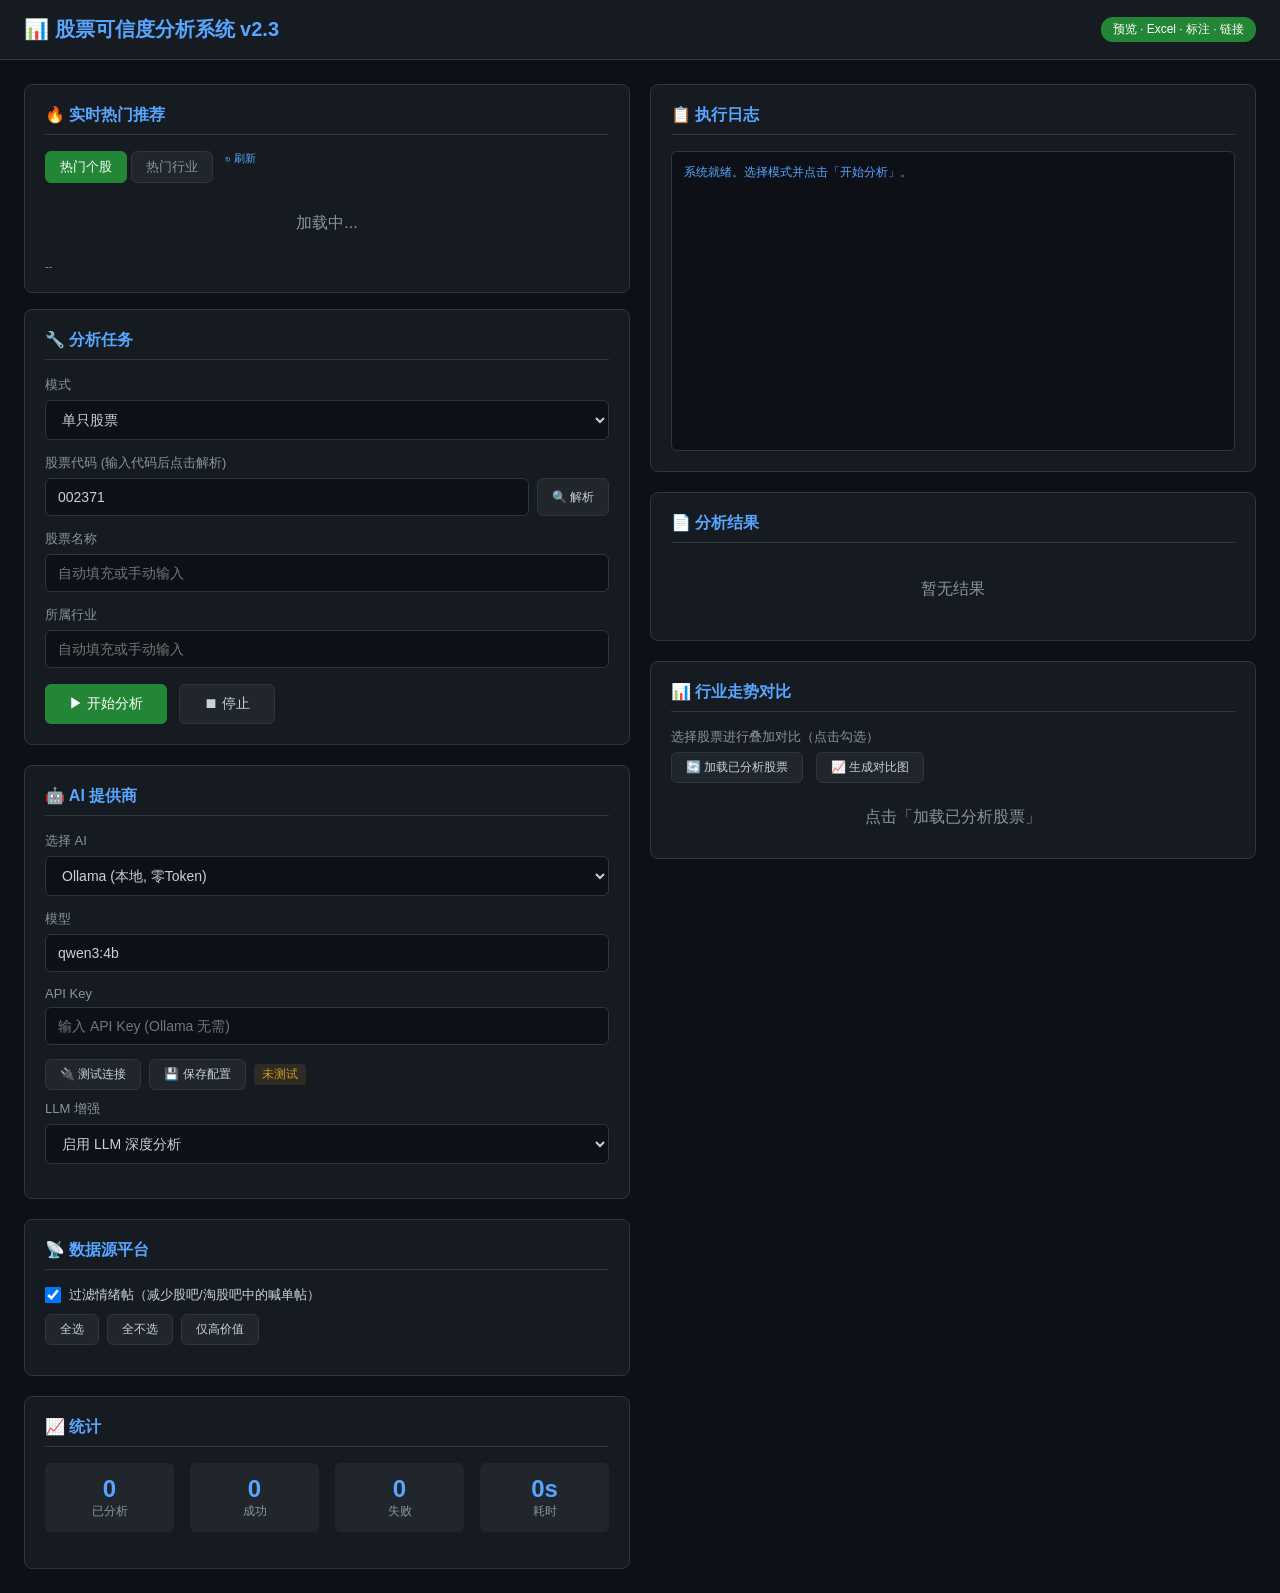
==== commit 080a4867: "Fix: Flask threaded mode + hot API timeout + v2.3 version string - app.py: Changed to threaded=True " ====
--- a/templates/index.html
+++ b/templates/index.html
@@ -3,7 +3,7 @@
 <head>
 <meta charset="UTF-8">
 <meta name="viewport" content="width=device-width, initial-scale=1.0">
-<title>股票可信度分析系统 v2.0</title>
+<title>股票可信度分析系统 v2.3</title>
 <style>
 * { margin: 0; padding: 0; box-sizing: border-box; }
 body { font-family: 'Microsoft YaHei', 'Segoe UI', sans-serif; background: #0d1117; color: #c9d1d9; min-height: 100vh; }
@@ -154,8 +154,8 @@
 </head>
 <body>
 <div class="header">
-  <h1>📊 股票可信度分析系统 v2.0</h1>
-  <span class="badge">代码解析 · 多AI · 平台选择</span>
+  <h1>📊 股票可信度分析系统 v2.3</h1>
+  <span class="badge">预览 · Excel · 标注 · 链接</span>
 </div>
 
 <div class="container">
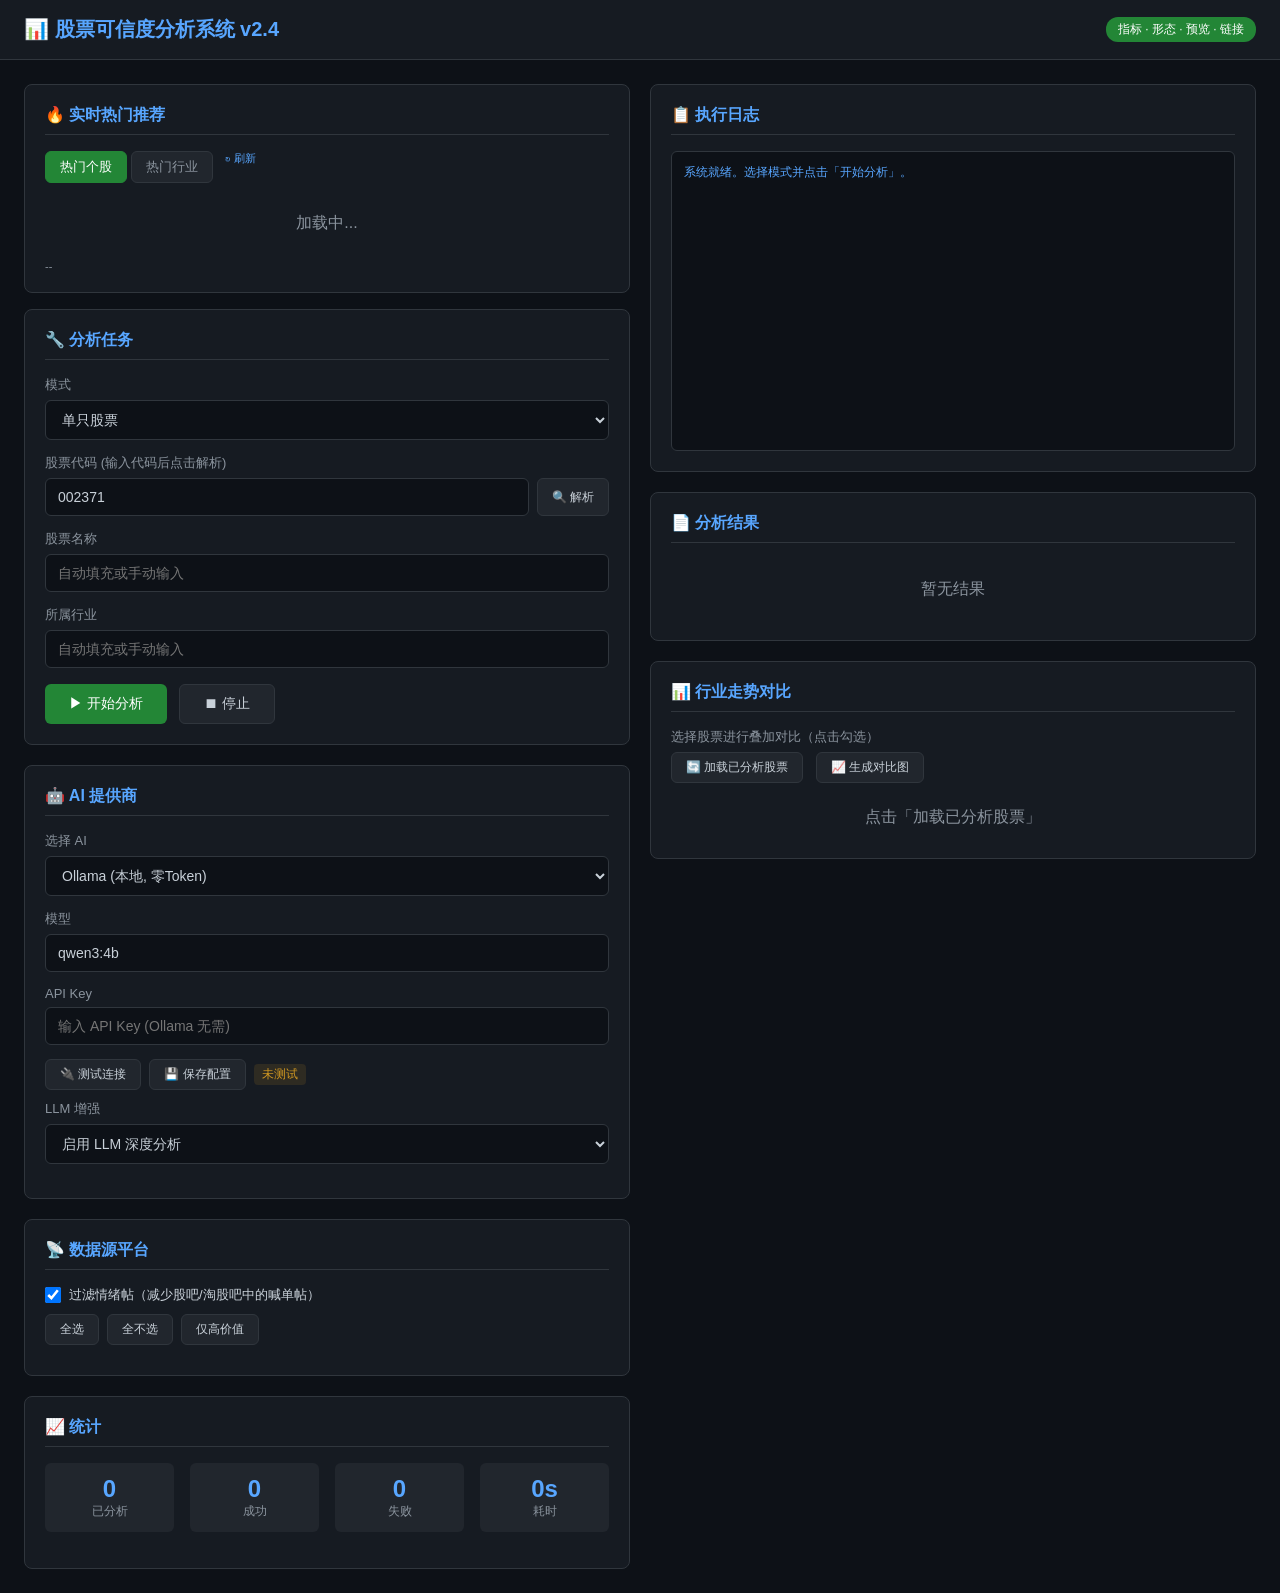
==== commit 880735d5: "v2.4: Technical indicators (14) + K-line patterns (50+) + D9 scoring + cache fix - technical.py: 14 " ====
--- a/templates/index.html
+++ b/templates/index.html
@@ -3,7 +3,10 @@
 <head>
 <meta charset="UTF-8">
 <meta name="viewport" content="width=device-width, initial-scale=1.0">
-<title>股票可信度分析系统 v2.3</title>
+<meta http-equiv="Cache-Control" content="no-cache, no-store, must-revalidate">
+<meta http-equiv="Pragma" content="no-cache">
+<meta http-equiv="Expires" content="0">
+<title>股票可信度分析系统 v2.4</title>
 <style>
 * { margin: 0; padding: 0; box-sizing: border-box; }
 body { font-family: 'Microsoft YaHei', 'Segoe UI', sans-serif; background: #0d1117; color: #c9d1d9; min-height: 100vh; }
@@ -154,8 +157,8 @@
 </head>
 <body>
 <div class="header">
-  <h1>📊 股票可信度分析系统 v2.3</h1>
-  <span class="badge">预览 · Excel · 标注 · 链接</span>
+  <h1>📊 股票可信度分析系统 v2.4</h1>
+  <span class="badge">指标 · 形态 · 预览 · 链接</span>
 </div>
 
 <div class="container">
@@ -812,6 +815,7 @@
   html += '<div class="preview-tab" onclick="switchPreviewTab(\'scores\',event)">📋 D1-D8</div>';
   html += '<div class="preview-tab" onclick="switchPreviewTab(\'segments\',event)">📊 分段</div>';
   html += '<div class="preview-tab" onclick="switchPreviewTab(\'llm\',event)">🤖 LLM</div>';
+  html += '<div class="preview-tab" onclick="switchPreviewTab(\'technical\',event)">📐 技术指标</div>';
   html += '<div class="preview-tab" onclick="switchPreviewTab(\'news\',event)">📰 新闻/研报</div>';
   html += '</div>';
 
@@ -913,6 +917,12 @@
   }
   html += '</div>';
 
+  // Technical indicators tab
+  html += '<div class="preview-section" id="tab-technical">';
+  html += '<div id="tech-loading" style="text-align:center;padding:20px;color:#8b949e">加载技术指标中...</div>';
+  html += '<div id="tech-content" style="display:none"></div>';
+  html += '</div>';
+
   // News & Reports
   html += '<div class="preview-section" id="tab-news">';
   if ((data.reports||[]).length) {
@@ -950,11 +960,95 @@
   document.querySelectorAll('.preview-section').forEach(s => s.classList.remove('active'));
   evt.target.classList.add('active');
   document.getElementById('tab-' + tab).classList.add('active');
+  // 技术指标标签页异步加载
+  if (tab === 'technical' && previewCode) {
+    loadTechnicalData();
+  }
 }
 
 // ── 行业对比 ──
 let industryStocks = [];
 let selectedIndustryStocks = new Set();
+
+// ── 技术指标加载 ──
+async function loadTechnicalData() {
+  if (!previewCode) return;
+  const loading = document.getElementById('tech-loading');
+  const content = document.getElementById('tech-content');
+  if (!loading || !content) return;
+  loading.style.display = '';
+  content.style.display = 'none';
+  try {
+    const resp = await fetch(`/api/technical/${previewCode}?_v=24`);
+    const data = await resp.json();
+    if (data.ok) {
+      const d = data.data;
+      const inds = d.indicators || {};
+      let html = '';
+
+      // D9 评分卡片
+      if (d.d9_score) {
+        const d9 = d.d9_score;
+        const d9c = d9.score >= 0.7 ? '#3fb950' : (d9.score >= 0.4 ? '#d29922' : '#f85149');
+        html += `<div style="background:#21262d;border-radius:8px;padding:16px;margin-bottom:16px;display:flex;align-items:center;gap:16px">`;
+        html += `<div style="font-size:36px;font-weight:bold;color:${d9c}">${(d9.score*100).toFixed(0)}</div>`;
+        html += `<div><div style="font-size:14px;font-weight:bold;color:#58a6ff">D9 技术信号评分</div><div style="font-size:12px;color:#c9d1d9">${d9.summary}</div></div>`;
+        html += `</div>`;
+
+        if (d9.details) {
+          const dt = d9.details;
+          html += '<div style="display:grid;grid-template-columns:1fr 1fr 1fr;gap:8px;margin-bottom:16px">';
+          if (dt.MACD) html += `<div class="preview-stat"><div class="val" style="font-size:14px">${dt.MACD.DIF} ${dt.MACD.DEA}</div><div class="lbl">MACD(DIF/DEA)</div></div>`;
+          if (dt.KDJ) html += `<div class="preview-stat"><div class="val" style="font-size:14px">${dt.KDJ.K} ${dt.KDJ.D} ${dt.KDJ.J}</div><div class="lbl">KDJ(K/D/J)</div></div>`;
+          html += `<div class="preview-stat"><div class="val" style="font-size:14px">${dt.RSI6||'-'}</div><div class="lbl">RSI(6)</div></div>`;
+          html += `<div class="preview-stat"><div class="val" style="font-size:14px">${dt.RSI12||'-'}</div><div class="lbl">RSI(12)</div></div>`;
+          html += `<div class="preview-stat"><div class="val" style="font-size:14px">${dt.RSI24||'-'}</div><div class="lbl">RSI(24)</div></div>`;
+          html += `<div class="preview-stat"><div class="val" style="font-size:14px">${dt.buy_patterns}买 / ${dt.sell_patterns}卖</div><div class="lbl">近20日形态</div></div>`;
+          html += '</div>';
+        }
+      }
+
+      // 指标详细值
+      html += '<div style="display:grid;grid-template-columns:1fr 1fr;gap:8px">';
+      for (let [name, ind] of Object.entries(inds)) {
+        if (!ind) continue;
+        html += `<div style="background:#0d1117;border:1px solid #30363d;border-radius:6px;padding:10px">`;
+        html += `<div style="font-size:13px;font-weight:bold;color:#58a6ff;margin-bottom:6px">${name}</div>`;
+        html += `<div style="font-size:11px;color:#3fb950">${ind.status || ''}</div>`;
+        if (ind.latest && typeof ind.latest === 'object') {
+          for (let [k, v] of Object.entries(ind.latest)) {
+            html += `<div style="font-size:11px;color:#8b949e">${k}: ${typeof v === 'number' ? v.toFixed(2) : v}</div>`;
+          }
+        } else if (ind.latest !== undefined && ind.latest !== null) {
+          html += `<div style="font-size:14px;font-weight:bold;color:#c9d1d9">${typeof ind.latest === 'number' ? ind.latest.toFixed(2) : ind.latest}</div>`;
+        }
+        html += '</div>';
+      }
+      html += '</div>';
+
+      // 最近形态
+      if ((d.recent_patterns || []).length) {
+        html += '<h3 style="font-size:13px;color:#58a6ff;margin-top:16px">近20日K线形态信号</h3><div style="display:flex;flex-wrap:wrap;gap:6px">';
+        d.recent_patterns.forEach(p => {
+          const c = p.signal === 1 ? '#3fb950' : (p.signal === -1 ? '#f85149' : '#8b949e');
+          html += `<span style="background:#21262d;border-radius:4px;padding:4px 10px;font-size:11px;color:${c}">${p.name}(${p.date})</span>`;
+        });
+        html += '</div>';
+      }
+
+      // 技术图表
+      html += `<div style="margin-top:16px"><img src="/api/chart/${previewCode}?_v=24" style="width:100%;border-radius:8px;border:1px solid #30363d" onerror="this.style.display='none'" /></div>`;
+
+      content.innerHTML = html;
+      content.style.display = '';
+      loading.style.display = 'none';
+    } else {
+      loading.innerHTML = `<div style="color:#f85149">加载失败: ${data.error}</div>`;
+    }
+  } catch(e) {
+    loading.innerHTML = `<div style="color:#f85149">加载失败: ${e.message}</div>`;
+  }
+}
 
 async function loadIndustryStocks() {
   try {
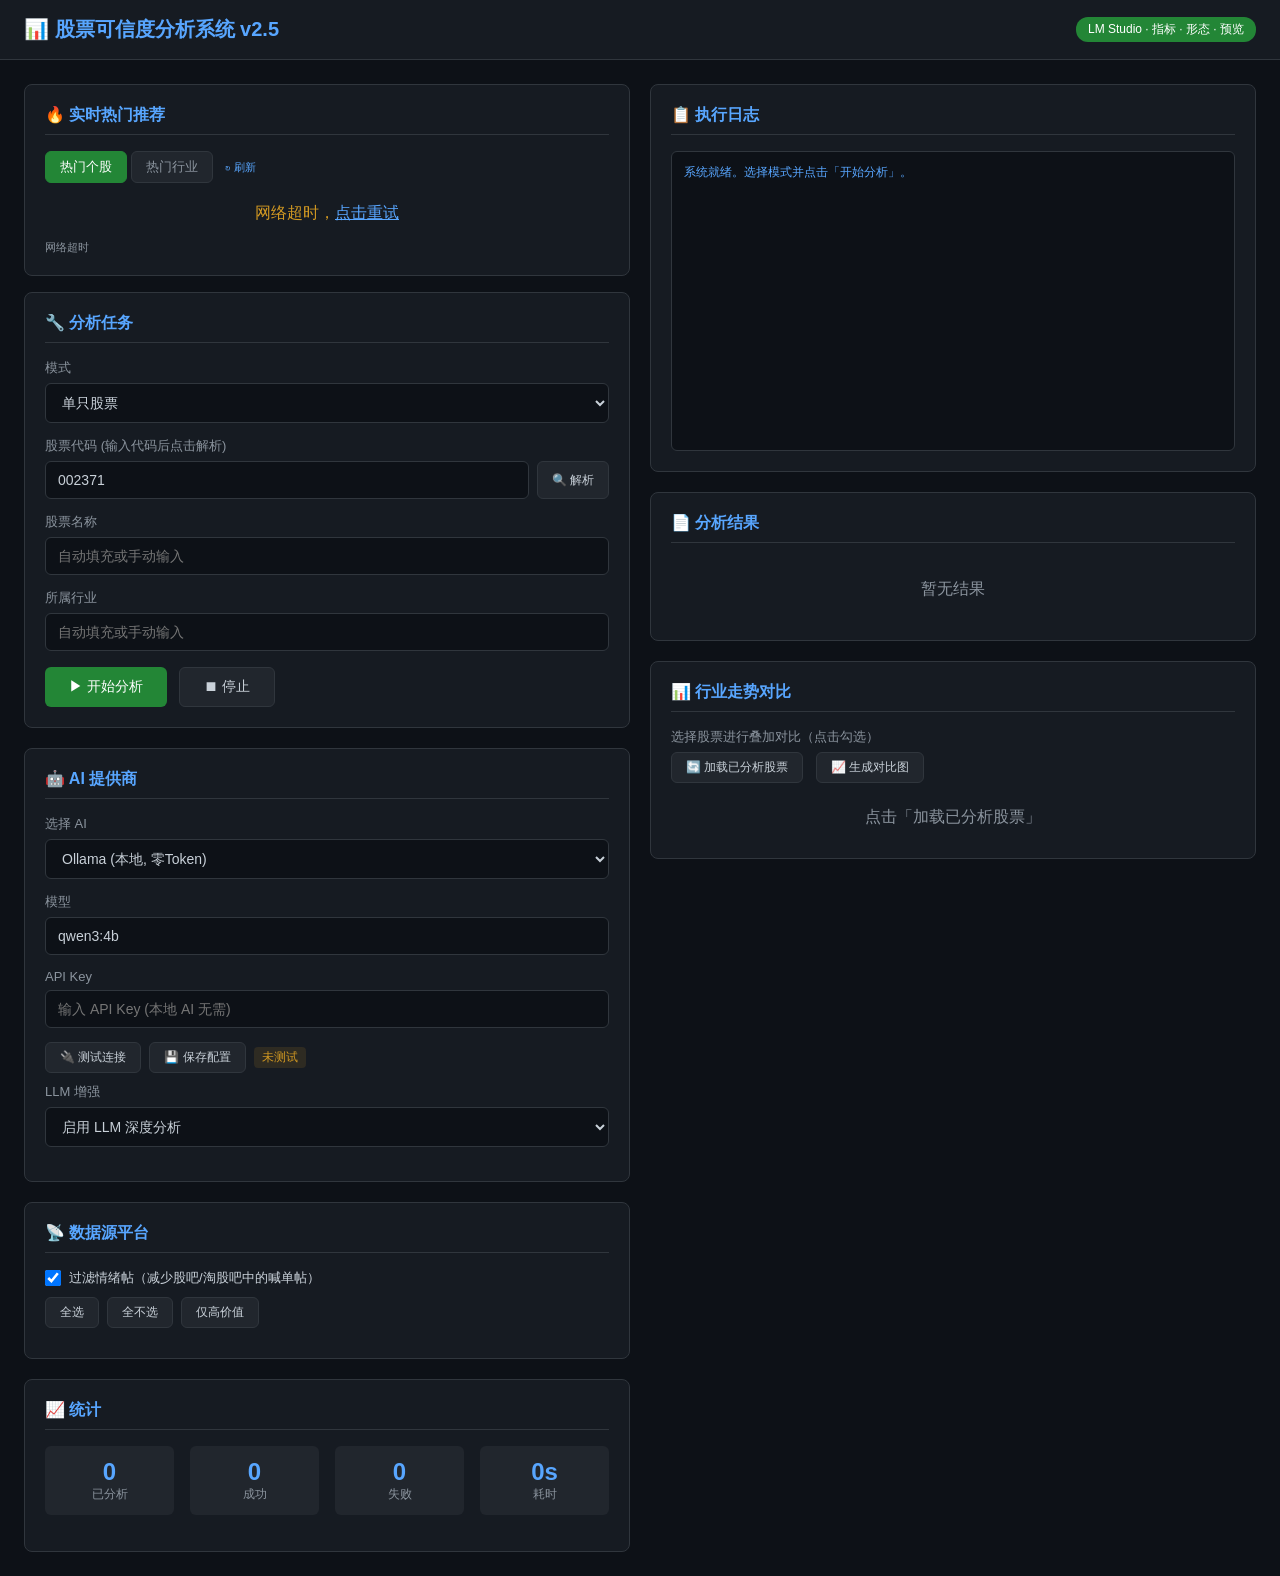
==== commit f4b58770: "v2.5: LM Studio 支持 + 前端修复 + 目录重组 1. LM Studio 本地 AI 支持    - 新增 LM Studio 作为本地 AI 提供商 (OpenAI 兼容接口)  " ====
--- a/templates/index.html
+++ b/templates/index.html
@@ -6,7 +6,7 @@
 <meta http-equiv="Cache-Control" content="no-cache, no-store, must-revalidate">
 <meta http-equiv="Pragma" content="no-cache">
 <meta http-equiv="Expires" content="0">
-<title>股票可信度分析系统 v2.4</title>
+<title>股票可信度分析系统 v2.5</title>
 <style>
 * { margin: 0; padding: 0; box-sizing: border-box; }
 body { font-family: 'Microsoft YaHei', 'Segoe UI', sans-serif; background: #0d1117; color: #c9d1d9; min-height: 100vh; }
@@ -78,11 +78,12 @@
 .platform-item .plat-desc { font-size: 11px; color: #8b949e; }
 
 /* AI 提供商 */
-.ai-provider-row { display: flex; gap: 8px; align-items: center; margin-bottom: 8px; }
+.ai-provider-row { display: flex; gap: 8px; align-items: center; margin-bottom: 8px; flex-wrap: wrap; }
 .ai-status { font-size: 12px; padding: 2px 8px; border-radius: 4px; }
 .ai-status.ok { background: #23863620; color: #3fb950; }
 .ai-status.fail { background: #f8514920; color: #f85149; }
 .ai-status.pending { background: #d2992220; color: #d29922; }
+.model-select-hint { font-size: 11px; color: #8b949e; margin-top: 4px; }
 
 .resolve-result { font-size: 13px; color: #3fb950; margin-top: 4px; }
 .resolve-result.error { color: #f85149; }
@@ -93,7 +94,7 @@
 
 /* 热门推荐 */
 .hot-section { margin-bottom: 16px; }
-.hot-tabs { display: flex; gap: 4px; margin-bottom: 10px; }
+.hot-tabs { display: flex; gap: 4px; margin-bottom: 10px; align-items: center; }
 .hot-tab { padding: 6px 14px; font-size: 13px; border-radius: 6px; cursor: pointer;
   background: #21262d; color: #8b949e; border: 1px solid #30363d; transition: all 0.2s; }
 .hot-tab.active { background: #238636; color: #fff; border-color: #238636; }
@@ -157,8 +158,8 @@
 </head>
 <body>
 <div class="header">
-  <h1>📊 股票可信度分析系统 v2.4</h1>
-  <span class="badge">指标 · 形态 · 预览 · 链接</span>
+  <h1>📊 股票可信度分析系统 v2.5</h1>
+  <span class="badge">LM Studio · 指标 · 形态 · 预览</span>
 </div>
 
 <div class="container">
@@ -169,8 +170,8 @@
       <div class="card hot-section">
         <h2>🔥 实时热门推荐</h2>
         <div class="hot-tabs">
-          <div class="hot-tab active" onclick="switchHotTab('stocks')">热门个股</div>
-          <div class="hot-tab" onclick="switchHotTab('industries')">热门行业</div>
+          <div class="hot-tab active" onclick="switchHotTab('stocks', event)">热门个股</div>
+          <div class="hot-tab" onclick="switchHotTab('industries', event)">热门行业</div>
           <div class="hot-refresh" onclick="loadHotData(true)">↻ 刷新</div>
         </div>
         <div class="hot-grid" id="hot-grid">
@@ -231,6 +232,7 @@
           <label>选择 AI</label>
           <select id="ai_provider" onchange="onAIChange()">
             <option value="ollama">Ollama (本地, 零Token)</option>
+            <option value="lmstudio">LM Studio (本地, 零Token)</option>
             <option value="deepseek">DeepSeek</option>
             <option value="qwen">通义千问</option>
             <option value="openai">OpenAI</option>
@@ -238,12 +240,16 @@
           </select>
         </div>
         <div class="form-group">
-          <label>模型</label>
-          <input type="text" id="ai_model" placeholder="模型名称" value="qwen3:4b">
+          <label>模型 <span id="model-hint" style="color:#8b949e;font-size:11px"></span></label>
+          <div style="display:flex; gap:8px">
+            <input type="text" id="ai_model" placeholder="模型名称" value="qwen3:4b" style="flex:1" onchange="document.getElementById('ai_model').dataset.userModified='1'">
+            <button class="btn btn-sm btn-secondary" id="detect-models-btn" onclick="detectModels()" style="display:none">🔍 检测模型</button>
+          </div>
+          <select id="ai_model_select" style="display:none; margin-top:4px" onchange="selectDetectedModel()"></select>
         </div>
         <div class="form-group" id="ai_key_group">
           <label>API Key</label>
-          <input type="password" id="ai_key" placeholder="输入 API Key (Ollama 无需)">
+          <input type="password" id="ai_key" placeholder="输入 API Key (本地 AI 无需)">
         </div>
         <div class="ai-provider-row">
           <button class="btn btn-sm btn-secondary" onclick="testAI()">🔌 测试连接</button>
@@ -342,39 +348,63 @@
 </div>
 
 <script>
+"use strict";
+
 let runId = null;
 let polling = null;
 let platformsData = [];
 let hotData = null;
 let hotTab = 'stocks';
 let hotTimer = null;
-
-// ── 初始化 ──
+let detectedModels = [];
+
+// -- 初始化 --
 async function init() {
   await loadPlatforms();
   await loadAIConfig();
-  loadHotData();
-  // 每 2 分钟自动刷新热门数据
-  hotTimer = setInterval(() => loadHotData(), 120000);
-}
-
-// ── 热门数据 ──
+  await loadHotData();
+  hotTimer = setInterval(function() { loadHotData(); }, 120000);
+}
+
+// -- 热门数据 --
 async function loadHotData(force) {
+  const grid = document.getElementById('hot-grid');
+  const updateEl = document.getElementById('hot-update');
   try {
+    const controller = new AbortController();
+    const timeoutId = setTimeout(function() { controller.abort(); }, 8000);
     const url = force ? '/api/hot?_t=' + Date.now() : '/api/hot';
-    const resp = await fetch(url);
+    const resp = await fetch(url, { signal: controller.signal });
+    clearTimeout(timeoutId);
     const result = await resp.json();
-    if (result.ok) {
+    if (result.ok && result.data) {
       hotData = result.data;
-      renderHot();
-    }
-  } catch(e) { console.error('loadHot:', e); }
-}
-
-function switchHotTab(tab) {
+      if ((!hotData.stocks || hotData.stocks.length === 0) && (!hotData.industries || hotData.industries.length === 0)) {
+        updateEl.textContent = result.data.update_time || '暂无实时数据（非交易时段）';
+        grid.innerHTML = '<div style="color:#8b949e;grid-column:span 3;text-align:center;padding:20px">暂无实时数据<br><small>非交易时段或API限流，可手动输入代码分析</small></div>';
+      } else {
+        renderHot();
+      }
+    } else {
+      updateEl.textContent = '加载失败';
+      grid.innerHTML = '<div style="color:#d29922;grid-column:span 3;text-align:center;padding:10px">加载失败，<a href="javascript:loadHotData(true)" style="color:#58a6ff">点击重试</a></div>';
+    }
+  } catch(e) {
+    console.warn('loadHot:', e.name, e.message);
+    updateEl.textContent = '网络超时';
+    grid.innerHTML = '<div style="color:#d29922;grid-column:span 3;text-align:center;padding:10px">网络超时，<a href="javascript:loadHotData(true)" style="color:#58a6ff">点击重试</a></div>';
+  }
+}
+
+function switchHotTab(tab, evt) {
   hotTab = tab;
-  document.querySelectorAll('.hot-tab').forEach(t => t.classList.remove('active'));
-  event.target.classList.add('active');
+  document.querySelectorAll('.hot-tab').forEach(function(t) { t.classList.remove('active'); });
+  if (evt && evt.target) {
+    evt.target.classList.add('active');
+  } else {
+    const el = document.querySelector('.hot-tab[onclick*="' + tab + '"]');
+    if (el) el.classList.add('active');
+  }
   renderHot();
 }
 
@@ -396,51 +426,57 @@
     return;
   }
 
-  grid.innerHTML = items.map(item => {
+  grid.innerHTML = items.map(function(item) {
     const change = item.change_pct || 0;
     const cls = change >= 0 ? 'up' : 'down';
     const sign = change >= 0 ? '+' : '';
-    const codeStr = hotTab === 'stocks' ? `<span class="hot-code">${item.code}</span>` : '';
-    const tagStr = item.source ? `<span class="hot-tag">${item.source}</span>` : '';
-    const flowStr = item.net_inflow !== undefined ? ` | ${item.net_inflow}亿` : '';
-    const clickHandler = hotTab === 'stocks'
-      ? `onclick="pickHotStock('${item.code}','${item.name.replace(/'/g,"")}')"`,
-      : `onclick="pickHotIndustry('${item.name.replace(/'/g,"")}', '${item.top_stock_code || ""}', '${(item.top_stock_name || "").replace(/'/g,"")}')"`;
-    return `<div class="hot-item" ${clickHandler}>
-      ${codeStr}
-      <span class="hot-name">${item.name}</span>
-      <span class="hot-change ${cls}">${sign}${change.toFixed(2)}%${flowStr}</span>
-      ${tagStr}
-    </div>`;
+    let codeStr = '';
+    let clickHandler = '';
+
+    if (hotTab === 'stocks') {
+      codeStr = '<span class="hot-code">' + item.code + '</span>';
+      const safeName = String(item.name || '').replace(/'/g, '');
+      clickHandler = "onclick=\"pickHotStock('" + item.code + "','" + safeName + "')\"";
+    } else {
+      const safeName = String(item.name || '').replace(/'/g, '');
+      const topCode = String(item.top_stock_code || '');
+      const topName = String(item.top_stock_name || '').replace(/'/g, '');
+      clickHandler = "onclick=\"pickHotIndustry('" + safeName + "','" + topCode + "','" + topName + "')\"";
+    }
+
+    const tagStr = item.source ? '<span class="hot-tag">' + item.source + '</span>' : '';
+    const flowStr = item.net_inflow !== undefined ? ' | ' + item.net_inflow + '亿' : '';
+    return '<div class="hot-item" ' + clickHandler + '>' +
+      codeStr +
+      '<span class="hot-name">' + item.name + '</span>' +
+      '<span class="hot-change ' + cls + '">' + sign + change.toFixed(2) + '%' + flowStr + '</span>' +
+      tagStr +
+    '</div>';
   }).join('');
 }
 
 function pickHotStock(code, name) {
-  // 切换到单只模式
   document.getElementById('mode').value = 'single';
   toggleMode();
   document.getElementById('stock_code').value = code;
   document.getElementById('stock_name').value = name;
-  // 自动解析行业
   resolveStock();
-  log(`已选择热门股票: ${name} (${code})`, 'info');
+  log('已选择热门股票: ' + name + ' (' + code + ')', 'info');
 }
 
 function pickHotIndustry(industryName, topCode, topName) {
-  // 如果有领涨股，直接选中
   if (topCode) {
-    const code = topCode.replace('sh','').replace('sz','');
+    const code = topCode.replace('sh', '').replace('sz', '');
     document.getElementById('mode').value = 'single';
     toggleMode();
     document.getElementById('stock_code').value = code;
     document.getElementById('stock_name').value = topName;
     document.getElementById('stock_industry').value = industryName;
-    log(`已选择热门行业 [${industryName}] 领涨股: ${topName} (${code})`, 'info');
+    log('已选择热门行业 [' + industryName + '] 领涨股: ' + topName + ' (' + code + ')', 'info');
   } else {
-    // 切换到批量模式
     document.getElementById('mode').value = 'batch';
     toggleMode();
-    log(`热门行业: ${industryName}，请在批量模式中输入该行业股票代码`, 'info');
+    log('热门行业: ' + industryName + '，请在批量模式中输入该行业股票代码', 'info');
   }
 }
 
@@ -451,31 +487,30 @@
     platformsData = data.platforms;
     const grid = document.getElementById('platform-grid');
     grid.innerHTML = '';
-    platformsData.forEach(p => {
+    platformsData.forEach(function(p) {
       const div = document.createElement('div');
       div.className = 'platform-item checked';
       div.dataset.id = p.id;
-      div.innerHTML = `
-        <input type="checkbox" checked onchange="togglePlatform('${p.id}')">
-        <div>
-          <div class="plat-label">${p.label}</div>
-          <div class="plat-desc">${p.desc}</div>
-        </div>
-        <span class="cat-tag ${p.category}">${p.category === 'core' ? '核心' : p.category === 'high' ? '高价值' : '情绪'}</span>
-      `;
+      div.innerHTML =
+        '<input type="checkbox" checked onchange="togglePlatform(\'' + p.id + '\')">' +
+        '<div>' +
+        '<div class="plat-label">' + p.label + '</div>' +
+        '<div class="plat-desc">' + p.desc + '</div>' +
+        '</div>' +
+        '<span class="cat-tag ' + p.category + '">' + (p.category === 'core' ? '核心' : p.category === 'high' ? '高价值' : '情绪') + '</span>';
       grid.appendChild(div);
     });
   } catch(e) { console.error('loadPlatforms:', e); }
 }
 
 function togglePlatform(id) {
-  const item = document.querySelector(`.platform-item[data-id="${id}"]`);
+  const item = document.querySelector('.platform-item[data-id="' + id + '"]');
   const cb = item.querySelector('input');
   item.classList.toggle('checked', cb.checked);
 }
 
 function selectAllPlatforms(checked) {
-  document.querySelectorAll('.platform-item').forEach(item => {
+  document.querySelectorAll('.platform-item').forEach(function(item) {
     const cb = item.querySelector('input');
     cb.checked = checked;
     item.classList.toggle('checked', checked);
@@ -483,8 +518,8 @@
 }
 
 function selectHighValue() {
-  platformsData.forEach(p => {
-    const item = document.querySelector(`.platform-item[data-id="${p.id}"]`);
+  platformsData.forEach(function(p) {
+    const item = document.querySelector('.platform-item[data-id="' + p.id + '"]');
     const cb = item.querySelector('input');
     const isHigh = p.category !== 'emotional';
     cb.checked = isHigh;
@@ -494,10 +529,10 @@
 
 function getSelectedPlatforms() {
   return Array.from(document.querySelectorAll('.platform-item input:checked'))
-    .map(cb => cb.parentElement.dataset.id);
-}
-
-// ── 股票代码解析 ──
+    .map(function(cb) { return cb.parentElement.dataset.id; });
+}
+
+// -- 股票代码解析 --
 async function resolveStock() {
   const code = document.getElementById('stock_code').value.trim();
   if (!code) return;
@@ -505,12 +540,12 @@
   resultEl.className = 'resolve-result';
   resultEl.textContent = '解析中...';
   try {
-    const resp = await fetch(`/api/resolve/${code}`);
+    const resp = await fetch('/api/resolve/' + code);
     const data = await resp.json();
     if (data.ok && data.data.name) {
       document.getElementById('stock_name').value = data.data.name;
       document.getElementById('stock_industry').value = data.data.industry || '';
-      resultEl.textContent = `✅ ${data.data.name} | 行业: ${data.data.industry || '未知'} | 一级: ${data.data.industry_l1 || '-'}`;
+      resultEl.textContent = '✅ ' + data.data.name + ' | 行业: ' + (data.data.industry || '未知') + ' | 一级: ' + (data.data.industry_l1 || '-');
     } else {
       resultEl.className = 'resolve-result error';
       resultEl.textContent = '❌ 未找到该股票';
@@ -525,11 +560,11 @@
   const text = document.getElementById('batch_config').value;
   let stocks;
   try { stocks = JSON.parse(text); } catch(e) { log('JSON 格式错误', 'fail'); return; }
-  log(`批量解析 ${stocks.length} 只股票...`, 'info');
+  log('批量解析 ' + stocks.length + ' 只股票...', 'info');
   for (let s of stocks) {
     if (!s.name) {
       try {
-        const resp = await fetch(`/api/resolve/${s.code}`);
+        const resp = await fetch('/api/resolve/' + s.code);
         const data = await resp.json();
         if (data.ok && data.data.name) {
           s.name = data.data.name;
@@ -542,33 +577,100 @@
   log('批量解析完成', 'ok');
 }
 
-// ── AI 配置 ──
+// -- AI 配置 --
 async function loadAIConfig() {
   try {
     const resp = await fetch('/api/ai/config');
     const data = await resp.json();
     document.getElementById('ai_provider').value = data.active_provider;
     const p = data.providers[data.active_provider] || {};
-    document.getElementById('ai_model').value = p.model || '';
+    const modelEl = document.getElementById('ai_model');
+    modelEl.value = p.model || '';
+    modelEl.dataset.userModified = '';
     onAIChange();
   } catch(e) { console.error('loadAIConfig:', e); }
 }
+
+var LOCAL_PROVIDERS = ['ollama', 'lmstudio'];
+var DEFAULT_MODELS = {
+  ollama: 'qwen3:4b',
+  lmstudio: '',
+  deepseek: 'deepseek-chat',
+  qwen: 'qwen-plus',
+  openai: 'gpt-4o-mini',
+  zhipu: 'glm-4-flash',
+};
 
 function onAIChange() {
   const provider = document.getElementById('ai_provider').value;
   const keyGroup = document.getElementById('ai_key_group');
-  keyGroup.style.display = provider === 'ollama' ? 'none' : '';
+  const isLocal = LOCAL_PROVIDERS.indexOf(provider) >= 0;
+  keyGroup.style.display = isLocal ? 'none' : '';
+
+  // 显示/隐藏模型检测按钮
+  const detectBtn = document.getElementById('detect-models-btn');
+  const modelSelect = document.getElementById('ai_model_select');
+  if (isLocal) {
+    detectBtn.style.display = '';
+    if (provider === 'lmstudio') {
+      document.getElementById('model-hint').textContent = '(点击检测按钮自动发现已加载模型)';
+    } else {
+      document.getElementById('model-hint').textContent = '(点击检测按钮列出已安装模型)';
+    }
+  } else {
+    detectBtn.style.display = 'none';
+    modelSelect.style.display = 'none';
+    document.getElementById('model-hint').textContent = '';
+  }
+
   // 更新模型默认值
-  const models = {
-    ollama: 'qwen3:4b',
-    deepseek: 'deepseek-chat',
-    qwen: 'qwen-plus',
-    openai: 'gpt-4o-mini',
-    zhipu: 'glm-4-flash',
-  };
   const modelEl = document.getElementById('ai_model');
   if (modelEl && !modelEl.dataset.userModified) {
-    modelEl.value = models[provider] || '';
+    modelEl.value = DEFAULT_MODELS[provider] || '';
+  }
+}
+
+async function detectModels() {
+  const provider = document.getElementById('ai_provider').value;
+  const modelSelect = document.getElementById('ai_model_select');
+  const hint = document.getElementById('model-hint');
+
+  hint.textContent = '检测中...';
+  modelSelect.style.display = 'none';
+
+  try {
+    const resp = await fetch('/api/ai/models/' + provider);
+    const data = await resp.json();
+    if (data.ok && data.models && data.models.length > 0) {
+      detectedModels = data.models;
+      modelSelect.innerHTML = '<option value="">-- 选择模型 --</option>' +
+        data.models.map(function(m) {
+          return '<option value="' + m.id + '">' + m.label + '</option>';
+        }).join('');
+      modelSelect.style.display = '';
+      hint.textContent = '检测到 ' + data.models.length + ' 个模型';
+
+      // 如果当前模型为空，自动选第一个
+      const currentModel = document.getElementById('ai_model').value;
+      if (!currentModel && data.models.length > 0) {
+        document.getElementById('ai_model').value = data.models[0].id;
+      }
+    } else {
+      hint.textContent = '未检测到模型，请确认服务已启动';
+      detectedModels = [];
+    }
+  } catch(e) {
+    hint.textContent = '检测失败: ' + e.message;
+    detectedModels = [];
+  }
+}
+
+function selectDetectedModel() {
+  const modelSelect = document.getElementById('ai_model_select');
+  const selected = modelSelect.value;
+  if (selected) {
+    document.getElementById('ai_model').value = selected;
+    document.getElementById('ai_model').dataset.userModified = '1';
   }
 }
 
@@ -578,8 +680,9 @@
   const apiKey = document.getElementById('ai_key').value;
   const payload = {
     active_provider: provider,
-    providers: { [provider]: { model } }
+    providers: {}
   };
+  payload.providers[provider] = { model: model };
   if (apiKey) payload.providers[provider].api_key = apiKey;
   try {
     await fetch('/api/ai/config', {
@@ -595,48 +698,49 @@
   const resultEl = document.getElementById('ai-test-result');
   resultEl.className = 'ai-status pending';
   resultEl.textContent = '测试中...';
-  // 先保存
   await saveAIConfig();
   try {
     const resp = await fetch('/api/ai/test', {
       method: 'POST', headers: {'Content-Type': 'application/json'},
-      body: JSON.stringify({ provider })
+      body: JSON.stringify({ provider: provider })
     });
     const data = await resp.json();
     if (data.ok) {
       resultEl.className = 'ai-status ok';
       resultEl.textContent = '✅ 连接成功';
-      log(`AI 测试通过: ${provider}`, 'ok');
+      log('AI 测试通过: ' + provider, 'ok');
     } else {
       resultEl.className = 'ai-status fail';
       resultEl.textContent = '❌ 失败';
-      log(`AI 测试失败: ${data.error}`, 'fail');
+      log('AI 测试失败: ' + (data.error || '未知错误'), 'fail');
     }
   } catch(e) {
     resultEl.className = 'ai-status fail';
     resultEl.textContent = '❌ 错误';
-  }
-}
-
-// ── 模式切换 ──
+    log('AI 测试异常: ' + e.message, 'fail');
+  }
+}
+
+// -- 模式切换 --
 function toggleMode() {
   const mode = document.getElementById('mode').value;
   document.getElementById('single-mode').style.display = mode === 'single' ? '' : 'none';
   document.getElementById('batch-mode').style.display = mode === 'batch' ? '' : 'none';
 }
 
-// ── 日志 ──
-function log(msg, type='info') {
+// -- 日志 --
+function log(msg, type) {
+  type = type || 'info';
   const area = document.getElementById('log-area');
   const div = document.createElement('div');
   div.className = type;
   const time = new Date().toLocaleTimeString('zh-CN');
-  div.textContent = `[${time}] ${msg}`;
+  div.textContent = '[' + time + '] ' + msg;
   area.appendChild(div);
   area.scrollTop = area.scrollHeight;
 }
 
-// ── 运行分析 ──
+// -- 运行分析 --
 async function runAnalysis() {
   const mode = document.getElementById('mode').value;
   const useLlm = document.getElementById('use_llm').value === '1';
@@ -646,7 +750,7 @@
 
   if (platforms.length === 0) { log('请至少选择一个数据源平台', 'fail'); return; }
 
-  let payload = { mode, use_llm: useLlm, ai_provider: aiProvider, platforms, filter_emotion };
+  let payload = { mode: mode, use_llm: useLlm, ai_provider: aiProvider, platforms: platforms, filter_emotion: filterEmotion };
 
   if (mode === 'single') {
     payload.code = document.getElementById('stock_code').value;
@@ -660,7 +764,7 @@
 
   document.getElementById('run-btn').disabled = true;
   document.getElementById('progress-bar-wrap').style.display = '';
-  log(`启动分析 | AI: ${aiProvider} | 平台: ${platforms.length}个 | 情绪过滤: ${filterEmotion ? '是' : '否'}`, 'info');
+  log('启动分析 | AI: ' + aiProvider + ' | 平台: ' + platforms.length + '个 | 情绪过滤: ' + (filterEmotion ? '是' : '否'), 'info');
 
   try {
     const resp = await fetch('/api/run', {
@@ -670,7 +774,7 @@
     const data = await resp.json();
     if (data.ok) {
       runId = data.run_id;
-      log(`任务已创建: ${runId}`, 'info');
+      log('任务已创建: ' + runId, 'info');
       startPolling();
     } else {
       log('启动失败: ' + data.error, 'fail');
@@ -684,16 +788,16 @@
 
 function stopAnalysis() {
   if (runId) {
-    fetch(`/api/stop/${runId}`, {method: 'POST'});
+    fetch('/api/stop/' + runId, {method: 'POST'});
     log('停止请求已发送', 'warn');
   }
 }
 
 function startPolling() {
-  polling = setInterval(async () => {
+  polling = setInterval(async function() {
     if (!runId) return;
     try {
-      const resp = await fetch(`/api/status/${runId}`);
+      const resp = await fetch('/api/status/' + runId);
       const data = await resp.json();
       if (data.total > 0) {
         const pct = (data.done / data.total * 100).toFixed(0);
@@ -719,21 +823,22 @@
       if (data.results && data.results.length > 0) {
         const area = document.getElementById('results-area');
         area.innerHTML = '';
-        data.results.forEach(r => {
+        data.results.forEach(function(r) {
           const div = document.createElement('div');
           div.className = 'result-item';
           let actions = '';
           if (r.code) {
-            actions += ` <a class="file-link" href="javascript:openPreview('${r.code}','${r.name.replace(/'/g,"")}"')" style="cursor:pointer">👁 预览</a>`;
+            const safeName = String(r.name || '').replace(/'/g, '');
+            actions += ' <a class="file-link" href="javascript:openPreview(\'' + r.code + '\',\'' + safeName + '\')" style="cursor:pointer">👁 预览</a>';
           }
           if (r.docx) {
-            actions += ` <a class="file-link" href="/download/${r.docx}" download>📥 Word</a>`;
+            actions += ' <a class="file-link" href="/download/' + r.docx + '" download>📥 Word</a>';
           }
           if (r.xlsx) {
-            actions += ` <a class="file-link" href="/download/${r.xlsx}" download>📊 Excel</a>`;
+            actions += ' <a class="file-link" href="/download/' + r.xlsx + '" download>📊 Excel</a>';
           }
-          div.innerHTML = `<span class="name">${r.name} (${r.code})</span>` +
-            `<span class="status ${r.status}">${r.status === 'ok' ? '✅ 完成' : r.status === 'fail' ? '❌ 失败' : '⏳ 进行中'}</span>` +
+          div.innerHTML = '<span class="name">' + r.name + ' (' + r.code + ')</span>' +
+            '<span class="status ' + r.status + '">' + (r.status === 'ok' ? '✅ 完成' : r.status === 'fail' ? '❌ 失败' : '⏳ 进行中') + '</span>' +
             actions;
           area.appendChild(div);
         });
@@ -748,7 +853,7 @@
           const area = document.getElementById('results-area');
           const zipDiv = document.createElement('div');
           zipDiv.style.cssText = 'margin-top:12px; text-align:center; padding:12px; background:#23863620; border-radius:6px';
-          zipDiv.innerHTML = `<a class="file-link" href="/download/${data.zip}" download style="font-size:16px">📦 下载全部 (${data.done} 份)</a>`;
+          zipDiv.innerHTML = '<a class="file-link" href="/download/' + data.zip + '" download style="font-size:16px">📦 下载全部 (' + data.done + ' 份)</a>';
           area.appendChild(zipDiv);
         }
       }
@@ -756,26 +861,26 @@
   }, 1000);
 }
 
-// ── 预览功能 ──
+// -- 预览功能 --
 let previewCode = '';
 let previewName = '';
 
 async function openPreview(code, name) {
   previewCode = code;
   previewName = name || code;
-  document.getElementById('preview-title').textContent = `${previewName} (${code}) 分析预览`;
+  document.getElementById('preview-title').textContent = previewName + ' (' + code + ') 分析预览';
   document.getElementById('preview-modal').classList.add('show');
   document.getElementById('preview-body').innerHTML = '<div style="text-align:center;padding:40px;color:#8b949e">加载中...</div>';
   try {
-    const resp = await fetch(`/api/preview/${code}`);
+    const resp = await fetch('/api/preview/' + code);
     const result = await resp.json();
     if (result.ok) {
       renderPreview(result.data);
     } else {
-      document.getElementById('preview-body').innerHTML = `<div style="color:#f85149;padding:20px">${result.error}</div>`;
+      document.getElementById('preview-body').innerHTML = '<div style="color:#f85149;padding:20px">' + result.error + '</div>';
     }
   } catch(e) {
-    document.getElementById('preview-body').innerHTML = `<div style="color:#f85149;padding:20px">加载失败: ${e.message}</div>`;
+    document.getElementById('preview-body').innerHTML = '<div style="color:#f85149;padding:20px">加载失败: ' + e.message + '</div>';
   }
 }
 
@@ -785,17 +890,16 @@
 
 function downloadPreviewExcel() {
   if (previewCode) {
-    window.open(`/api/export/excel/${previewCode}`, '_blank');
+    window.open('/api/export/excel/' + previewCode, '_blank');
   }
 }
 
 function downloadPreviewDocx() {
   if (previewCode) {
-    // Find docx filename
-    fetch('/api/stocks').then(r => r.json()).then(data => {
-      const file = data.files.find(f => f.code === previewCode);
+    fetch('/api/stocks').then(function(r) { return r.json(); }).then(function(data) {
+      const file = data.files.find(function(f) { return f.code === previewCode; });
       if (file) {
-        window.open(`/download/${file.name}`, '_blank');
+        window.open('/download/' + file.name, '_blank');
       } else {
         log('未找到 Word 文件', 'fail');
       }
@@ -822,28 +926,28 @@
   // Overview
   html += '<div class="preview-section active" id="tab-overview">';
   if (data.ads_total > 0) {
-    html += `<div class="callout-box warn">⚠️ 检出 ${data.ads_total} 条广告/软文内容，请审慎甄别</div>`;
+    html += '<div class="callout-box warn">⚠️ 检出 ' + data.ads_total + ' 条广告/软文内容，请审慎甄别</div>';
   } else {
-    html += `<div class="callout-box info">✅ 未检出显性广告内容</div>`;
+    html += '<div class="callout-box info">✅ 未检出显性广告内容</div>';
   }
   html += '<div style="margin:12px 0">';
   if (ks.start_date) {
-    html += `<div class="preview-stat"><div class="val">${ks.total_return > 0 ? '+' : ''}${ks.total_return}%</div><div class="lbl">区间涨幅</div></div>`;
-    html += `<div class="preview-stat"><div class="val">${ks.last_close}</div><div class="lbl">最新收盘</div></div>`;
-    html += `<div class="preview-stat"><div class="val">${ks.max_high}</div><div class="lbl">最高价</div></div>`;
-    html += `<div class="preview-stat"><div class="val">${ks.min_low}</div><div class="lbl">最低价</div></div>`;
-    html += `<div class="preview-stat"><div class="val">${ks.total_bars}</div><div class="lbl">交易日</div></div>`;
-    html += `<div class="preview-stat"><div class="val">${ks.big_move_days}</div><div class="lbl">大幅波动日(>5%)</div></div>`;
-  }
-  html += `<div class="preview-stat"><div class="val">${data.posts_total}</div><div class="lbl">帖子总数</div></div>`;
-  html += `<div class="preview-stat"><div class="val">${(data.reports||[]).length}</div><div class="lbl">研报</div></div>`;
+    html += '<div class="preview-stat"><div class="val">' + (ks.total_return > 0 ? '+' : '') + ks.total_return + '%</div><div class="lbl">区间涨幅</div></div>';
+    html += '<div class="preview-stat"><div class="val">' + ks.last_close + '</div><div class="lbl">最新收盘</div></div>';
+    html += '<div class="preview-stat"><div class="val">' + ks.max_high + '</div><div class="lbl">最高价</div></div>';
+    html += '<div class="preview-stat"><div class="val">' + ks.min_low + '</div><div class="lbl">最低价</div></div>';
+    html += '<div class="preview-stat"><div class="val">' + ks.total_bars + '</div><div class="lbl">交易日</div></div>';
+    html += '<div class="preview-stat"><div class="val">' + ks.big_move_days + '</div><div class="lbl">大幅波动日(>5%)</div></div>';
+  }
+  html += '<div class="preview-stat"><div class="val">' + data.posts_total + '</div><div class="lbl">帖子总数</div></div>';
+  html += '<div class="preview-stat"><div class="val">' + (data.reports || []).length + '</div><div class="lbl">研报</div></div>';
   html += '</div>';
 
   // Source averages
   html += '<h3 style="font-size:13px;color:#58a6ff;margin-top:16px">来源可信度均值</h3><div>';
   for (let [src, avg] of Object.entries(data.source_avg || {})) {
     const cls = avg >= 0.7 ? 'high' : (avg >= 0.4 ? 'mid' : 'low');
-    html += `<span class="d-score ${cls}">${src}: ${avg}</span>`;
+    html += '<span class="d-score ' + cls + '">' + src + ': ' + avg + '</span>';
   }
   html += '</div>';
   html += '</div>';
@@ -851,7 +955,7 @@
   // Chart
   html += '<div class="preview-section" id="tab-chart">';
   if (data.has_chart) {
-    html += `<img class="preview-chart" src="/api/chart/${data.code}?_t=${Date.now()}" alt="价格曲线" />`;
+    html += '<img class="preview-chart" src="/api/chart/' + data.code + '?_t=' + Date.now() + '" alt="价格曲线" />';
   } else {
     html += '<div style="color:#8b949e;text-align:center;padding:20px">无图表数据</div>';
   }
@@ -864,16 +968,16 @@
     const d8 = p.D8 || {};
     const adCls = d8.is_ad ? ' ad-row' : '';
     const d8txt = d8.is_ad ? '⚠️' : '—';
-    html += `<tr class="${adCls}"><td>${p.id||''}</td><td>${p.source_type||''}</td>`;
+    html += '<tr class="' + adCls + '"><td>' + (p.id || '') + '</td><td>' + (p.source_type || '') + '</td>';
     for (let k of ['D1','D2','D3','D4','D5','D6','D7']) {
       const v = p[k] || 0;
       const c = v >= 0.7 ? 'high' : (v >= 0.4 ? 'mid' : 'low');
-      html += `<td><span class="d-score ${c}">${v.toFixed(2)}</span></td>`;
-    }
-    html += `<td>${d8txt}</td><td>${(p.avg_d||0).toFixed(2)}</td><td style="max-width:200px;overflow:hidden;text-overflow:ellipsis">${(p.title||'').substring(0,40)}</td></tr>`;
+      html += '<td><span class="d-score ' + c + '">' + v.toFixed(2) + '</span></td>';
+    }
+    html += '<td>' + d8txt + '</td><td>' + (p.avg_d || 0).toFixed(2) + '</td><td style="max-width:200px;overflow:hidden;text-overflow:ellipsis">' + (p.title || '').substring(0, 40) + '</td></tr>';
   }
   html += '</tbody></table>';
-  html += `<div style="font-size:11px;color:#8b949e;margin-top:8px">显示前 ${Math.min(50, data.posts_total)} 条 / 共 ${data.posts_total} 条</div>`;
+  html += '<div style="font-size:11px;color:#8b949e;margin-top:8px">显示前 ' + Math.min(50, data.posts_total) + ' 条 / 共 ' + data.posts_total + ' 条</div>';
   html += '</div>';
 
   // Segments
@@ -881,7 +985,7 @@
   html += '<table class="preview-table"><thead><tr><th>波段</th><th>方向</th><th>起始日</th><th>结束日</th><th>起始价</th><th>结束价</th><th>涨跌幅</th><th>交易日</th></tr></thead><tbody>';
   for (let s of (data.segments || [])) {
     const color = s.direction === '涨' ? '#f85149' : '#3fb950';
-    html += `<tr><td>${s.id}</td><td style="color:${color}">${s.direction}</td><td>${s.start_date}</td><td>${s.end_date}</td><td>${s.start_price}</td><td>${s.end_price}</td><td style="color:${color};font-weight:bold">${s.pct > 0 ? '+' : ''}${s.pct}%</td><td>${s.bars}</td></tr>`;
+    html += '<tr><td>' + s.id + '</td><td style="color:' + color + '">' + s.direction + '</td><td>' + s.start_date + '</td><td>' + s.end_date + '</td><td>' + s.start_price + '</td><td>' + s.end_price + '</td><td style="color:' + color + ';font-weight:bold">' + (s.pct > 0 ? '+' : '') + s.pct + '%</td><td>' + s.bars + '</td></tr>';
   }
   html += '</tbody></table></div>';
 
@@ -890,26 +994,25 @@
   if (data.llm) {
     const llm = data.llm;
     const stats = llm.stats || {};
-    html += `<div style="font-size:11px;color:#8b949e;margin-bottom:8px">模型: qwen3:4b | 耗时: ${(stats.duration_s||0).toFixed(1)}s | 速度: ${(stats.tps||0).toFixed(0)} tok/s</div>`;
-    if (llm.overall_assessment) html += `<p style="margin:8px 0">${llm.overall_assessment}</p>`;
+    html += '<div style="font-size:11px;color:#8b949e;margin-bottom:8px">模型: ' + (stats.model || '?') + ' | 耗时: ' + (stats.duration_s || 0).toFixed(1) + 's | 速度: ' + (stats.tps || 0).toFixed(0) + ' tok/s</div>';
+    if (llm.overall_assessment) html += '<p style="margin:8px 0">' + llm.overall_assessment + '</p>';
     if (llm.key_risks && llm.key_risks.length) {
       html += '<div style="color:#f85149;font-size:13px;margin:8px 0">⚠️ 关键风险：</div>';
-      llm.key_risks.forEach(r => html += `<div style="padding:2px 0 2px 16px;font-size:12px">• ${r}</div>`);
+      llm.key_risks.forEach(function(r) { html += '<div style="padding:2px 0 2px 16px;font-size:12px">• ' + r + '</div>'; });
     }
     if (llm.catalysts && llm.catalysts.length) {
       html += '<div style="color:#3fb950;font-size:13px;margin:8px 0">✅ 催化剂：</div>';
-      llm.catalysts.forEach(c => html += `<div style="padding:2px 0 2px 16px;font-size:12px">• ${c}</div>`);
+      llm.catalysts.forEach(function(c) { html += '<div style="padding:2px 0 2px 16px;font-size:12px">• ' + c + '</div>'; });
     }
     if (llm.ad_warning) {
       const isAd = !llm.ad_warning.includes('未检测') && !llm.ad_warning.startsWith('无');
-      html += `<div class="callout-box ${isAd ? 'warn' : 'info'}" style="margin:8px 0">${llm.ad_warning}</div>`;
-    }
-    // D1-D8 LLM eval
+      html += '<div class="callout-box ' + (isAd ? 'warn' : 'info') + '" style="margin:8px 0">' + llm.ad_warning + '</div>';
+    }
     const dFields = [['d1_source','D1 信息来源'],['d2_facts','D2 事实核查'],['d3_predictions','D3 预测具体性'],['d4_timing','D4 时间框架'],['d5_reasoning','D5 推理质量'],['d6_consensus','D6 共识偏离'],['d7_emotion','D7 情绪偏置'],['d8_ads','D8 广告甄别']];
-    const llmRows = dFields.filter(([k]) => llm[k]).map(([k,label]) => [label, llm[k]]);
+    const llmRows = dFields.filter(function(f) { return llm[f[0]]; }).map(function(f) { return [f[1], llm[f[0]]]; });
     if (llmRows.length) {
       html += '<table class="preview-table"><thead><tr><th>维度</th><th>LLM评价</th></tr></thead><tbody>';
-      llmRows.forEach(([l,v]) => html += `<tr><td style="font-weight:bold">${l}</td><td>${v}</td></tr>`);
+      llmRows.forEach(function(r) { html += '<tr><td style="font-weight:bold">' + r[0] + '</td><td>' + r[1] + '</td></tr>'; });
       html += '</tbody></table>';
     }
   } else {
@@ -925,30 +1028,29 @@
 
   // News & Reports
   html += '<div class="preview-section" id="tab-news">';
-  if ((data.reports||[]).length) {
+  if ((data.reports || []).length) {
     html += '<h3 style="font-size:13px;color:#58a6ff">研报 <span style="font-size:10px;color:#8b949e">(点击标题查看原始链接)</span></h3><table class="preview-table"><thead><tr><th>机构</th><th>评级</th><th>EPS26</th><th>PE26</th><th>标题</th></tr></thead><tbody>';
-    data.reports.forEach(r => {
+    data.reports.forEach(function(r) {
       const rurl = r.url || '';
-      const title = (r.title||'').substring(0,50);
-      const titleHtml = rurl ? `<a href="${rurl}" target="_blank" style="color:#58a6ff;text-decoration:none" title="打开研报来源">${title}</a>` : title;
-      html += `<tr><td>${r.org||''}</td><td>${r.rating||''}</td><td>${r.eps_2026||''}</td><td>${r.pe_2026||''}</td><td style="max-width:250px">${titleHtml}</td></tr>`;
+      const title = (r.title || '').substring(0, 50);
+      const titleHtml = rurl ? '<a href="' + rurl + '" target="_blank" style="color:#58a6ff;text-decoration:none" title="打开研报来源">' + title + '</a>' : title;
+      html += '<tr><td>' + (r.org || '') + '</td><td>' + (r.rating || '') + '</td><td>' + (r.eps_2026 || '') + '</td><td>' + (r.pe_2026 || '') + '</td><td style="max-width:250px">' + titleHtml + '</td></tr>';
     });
     html += '</tbody></table>';
   }
-  if ((data.news||[]).length) {
+  if ((data.news || []).length) {
     html += '<h3 style="font-size:13px;color:#58a6ff;margin-top:12px">新闻 <span style="font-size:10px;color:#8b949e">(点击标题查看原始链接)</span></h3>';
-    data.news.forEach(n => {
+    data.news.forEach(function(n) {
       const nurl = n.url || '';
-      const ntime = (n.time||'').substring(0,10);
-      const nsrc = (n.source||'').substring(0,8);
+      const ntime = (n.time || '').substring(0, 10);
+      const nsrc = (n.source || '').substring(0, 8);
       const ntitle = n.title || '';
-      const titleHtml = nurl ? `<a href="${nurl}" target="_blank" style="color:#58a6ff;text-decoration:none" title="打开新闻来源">${ntitle}</a>` : ntitle;
-      html += `<div style="padding:4px 0;border-bottom:1px solid #21262d;font-size:12px"><span style="color:#8b949e">${ntime}</span> <span style="color:#58a6ff">[${nsrc}]</span> ${titleHtml}</div>`;
+      const titleHtml = nurl ? '<a href="' + nurl + '" target="_blank" style="color:#58a6ff;text-decoration:none" title="打开新闻来源">' + ntitle + '</a>' : ntitle;
+      html += '<div style="padding:4px 0;border-bottom:1px solid #21262d;font-size:12px"><span style="color:#8b949e">' + ntime + '</span> <span style="color:#58a6ff">[' + nsrc + ']</span> ' + titleHtml + '</div>';
     });
   }
-  // Stock page link
   if (data.stock_url) {
-    html += `<div style="margin-top:12px;text-align:right"><a href="${data.stock_url}" target="_blank" style="color:#58a6ff;font-size:12px;text-decoration:none">↗ 东方财富个股页</a></div>`;
+    html += '<div style="margin-top:12px;text-align:right"><a href="' + data.stock_url + '" target="_blank" style="color:#58a6ff;font-size:12px;text-decoration:none">↗ 东方财富个股页</a></div>';
   }
   html += '</div>';
 
@@ -956,21 +1058,21 @@
 }
 
 function switchPreviewTab(tab, evt) {
-  document.querySelectorAll('.preview-tab').forEach(t => t.classList.remove('active'));
-  document.querySelectorAll('.preview-section').forEach(s => s.classList.remove('active'));
-  evt.target.classList.add('active');
-  document.getElementById('tab-' + tab).classList.add('active');
-  // 技术指标标签页异步加载
+  document.querySelectorAll('.preview-tab').forEach(function(t) { t.classList.remove('active'); });
+  document.querySelectorAll('.preview-section').forEach(function(s) { s.classList.remove('active'); });
+  if (evt && evt.target) evt.target.classList.add('active');
+  const section = document.getElementById('tab-' + tab);
+  if (section) section.classList.add('active');
   if (tab === 'technical' && previewCode) {
     loadTechnicalData();
   }
 }
 
-// ── 行业对比 ──
+// -- 行业对比 --
 let industryStocks = [];
 let selectedIndustryStocks = new Set();
 
-// ── 技术指标加载 ──
+// -- 技术指标加载 --
 async function loadTechnicalData() {
   if (!previewCode) return;
   const loading = document.getElementById('tech-loading');
@@ -979,74 +1081,70 @@
   loading.style.display = '';
   content.style.display = 'none';
   try {
-    const resp = await fetch(`/api/technical/${previewCode}?_v=24`);
+    const resp = await fetch('/api/technical/' + previewCode + '?_v=25');
     const data = await resp.json();
     if (data.ok) {
       const d = data.data;
       const inds = d.indicators || {};
       let html = '';
 
-      // D9 评分卡片
       if (d.d9_score) {
         const d9 = d.d9_score;
         const d9c = d9.score >= 0.7 ? '#3fb950' : (d9.score >= 0.4 ? '#d29922' : '#f85149');
-        html += `<div style="background:#21262d;border-radius:8px;padding:16px;margin-bottom:16px;display:flex;align-items:center;gap:16px">`;
-        html += `<div style="font-size:36px;font-weight:bold;color:${d9c}">${(d9.score*100).toFixed(0)}</div>`;
-        html += `<div><div style="font-size:14px;font-weight:bold;color:#58a6ff">D9 技术信号评分</div><div style="font-size:12px;color:#c9d1d9">${d9.summary}</div></div>`;
-        html += `</div>`;
+        html += '<div style="background:#21262d;border-radius:8px;padding:16px;margin-bottom:16px;display:flex;align-items:center;gap:16px">';
+        html += '<div style="font-size:36px;font-weight:bold;color:' + d9c + '">' + (d9.score * 100).toFixed(0) + '</div>';
+        html += '<div><div style="font-size:14px;font-weight:bold;color:#58a6ff">D9 技术信号评分</div><div style="font-size:12px;color:#c9d1d9">' + d9.summary + '</div></div>';
+        html += '</div>';
 
         if (d9.details) {
           const dt = d9.details;
           html += '<div style="display:grid;grid-template-columns:1fr 1fr 1fr;gap:8px;margin-bottom:16px">';
-          if (dt.MACD) html += `<div class="preview-stat"><div class="val" style="font-size:14px">${dt.MACD.DIF} ${dt.MACD.DEA}</div><div class="lbl">MACD(DIF/DEA)</div></div>`;
-          if (dt.KDJ) html += `<div class="preview-stat"><div class="val" style="font-size:14px">${dt.KDJ.K} ${dt.KDJ.D} ${dt.KDJ.J}</div><div class="lbl">KDJ(K/D/J)</div></div>`;
-          html += `<div class="preview-stat"><div class="val" style="font-size:14px">${dt.RSI6||'-'}</div><div class="lbl">RSI(6)</div></div>`;
-          html += `<div class="preview-stat"><div class="val" style="font-size:14px">${dt.RSI12||'-'}</div><div class="lbl">RSI(12)</div></div>`;
-          html += `<div class="preview-stat"><div class="val" style="font-size:14px">${dt.RSI24||'-'}</div><div class="lbl">RSI(24)</div></div>`;
-          html += `<div class="preview-stat"><div class="val" style="font-size:14px">${dt.buy_patterns}买 / ${dt.sell_patterns}卖</div><div class="lbl">近20日形态</div></div>`;
+          if (dt.MACD) html += '<div class="preview-stat"><div class="val" style="font-size:14px">' + dt.MACD.DIF + ' ' + dt.MACD.DEA + '</div><div class="lbl">MACD(DIF/DEA)</div></div>';
+          if (dt.KDJ) html += '<div class="preview-stat"><div class="val" style="font-size:14px">' + dt.KDJ.K + ' ' + dt.KDJ.D + ' ' + dt.KDJ.J + '</div><div class="lbl">KDJ(K/D/J)</div></div>';
+          html += '<div class="preview-stat"><div class="val" style="font-size:14px">' + (dt.RSI6 || '-') + '</div><div class="lbl">RSI(6)</div></div>';
+          html += '<div class="preview-stat"><div class="val" style="font-size:14px">' + (dt.RSI12 || '-') + '</div><div class="lbl">RSI(12)</div></div>';
+          html += '<div class="preview-stat"><div class="val" style="font-size:14px">' + (dt.RSI24 || '-') + '</div><div class="lbl">RSI(24)</div></div>';
+          html += '<div class="preview-stat"><div class="val" style="font-size:14px">' + dt.buy_patterns + '买 / ' + dt.sell_patterns + '卖</div><div class="lbl">近20日形态</div></div>';
           html += '</div>';
         }
       }
 
-      // 指标详细值
       html += '<div style="display:grid;grid-template-columns:1fr 1fr;gap:8px">';
       for (let [name, ind] of Object.entries(inds)) {
         if (!ind) continue;
-        html += `<div style="background:#0d1117;border:1px solid #30363d;border-radius:6px;padding:10px">`;
-        html += `<div style="font-size:13px;font-weight:bold;color:#58a6ff;margin-bottom:6px">${name}</div>`;
-        html += `<div style="font-size:11px;color:#3fb950">${ind.status || ''}</div>`;
+        html += '<div style="background:#0d1117;border:1px solid #30363d;border-radius:6px;padding:10px">';
+        html += '<div style="font-size:13px;font-weight:bold;color:#58a6ff;margin-bottom:6px">' + name + '</div>';
+        html += '<div style="font-size:11px;color:#3fb950">' + (ind.status || '') + '</div>';
         if (ind.latest && typeof ind.latest === 'object') {
           for (let [k, v] of Object.entries(ind.latest)) {
-            html += `<div style="font-size:11px;color:#8b949e">${k}: ${typeof v === 'number' ? v.toFixed(2) : v}</div>`;
+            html += '<div style="font-size:11px;color:#8b949e">' + k + ': ' + (typeof v === 'number' ? v.toFixed(2) : v) + '</div>';
           }
         } else if (ind.latest !== undefined && ind.latest !== null) {
-          html += `<div style="font-size:14px;font-weight:bold;color:#c9d1d9">${typeof ind.latest === 'number' ? ind.latest.toFixed(2) : ind.latest}</div>`;
+          html += '<div style="font-size:14px;font-weight:bold;color:#c9d1d9">' + (typeof ind.latest === 'number' ? ind.latest.toFixed(2) : ind.latest) + '</div>';
         }
         html += '</div>';
       }
       html += '</div>';
 
-      // 最近形态
       if ((d.recent_patterns || []).length) {
         html += '<h3 style="font-size:13px;color:#58a6ff;margin-top:16px">近20日K线形态信号</h3><div style="display:flex;flex-wrap:wrap;gap:6px">';
-        d.recent_patterns.forEach(p => {
+        d.recent_patterns.forEach(function(p) {
           const c = p.signal === 1 ? '#3fb950' : (p.signal === -1 ? '#f85149' : '#8b949e');
-          html += `<span style="background:#21262d;border-radius:4px;padding:4px 10px;font-size:11px;color:${c}">${p.name}(${p.date})</span>`;
+          html += '<span style="background:#21262d;border-radius:4px;padding:4px 10px;font-size:11px;color:' + c + '">' + p.name + '(' + p.date + ')</span>';
         });
         html += '</div>';
       }
 
-      // 技术图表
-      html += `<div style="margin-top:16px"><img src="/api/chart/${previewCode}?_v=24" style="width:100%;border-radius:8px;border:1px solid #30363d" onerror="this.style.display='none'" /></div>`;
+      html += '<div style="margin-top:16px"><img src="/api/chart/' + previewCode + '?_v=25" style="width:100%;border-radius:8px;border:1px solid #30363d" onerror="this.style.display=\'none\'" /></div>';
 
       content.innerHTML = html;
       content.style.display = '';
       loading.style.display = 'none';
     } else {
-      loading.innerHTML = `<div style="color:#f85149">加载失败: ${data.error}</div>`;
+      loading.innerHTML = '<div style="color:#f85149">加载失败: ' + data.error + '</div>';
     }
   } catch(e) {
-    loading.innerHTML = `<div style="color:#f85149">加载失败: ${e.message}</div>`;
+    loading.innerHTML = '<div style="color:#f85149">加载失败: ' + e.message + '</div>';
   }
 }
 
@@ -1068,14 +1166,14 @@
     grid.innerHTML = '<div style="color:#8b949e;grid-column:span 3;text-align:center;padding:10px">无已分析股票</div>';
     return;
   }
-  grid.innerHTML = industryStocks.map(s => {
+  grid.innerHTML = industryStocks.map(function(s) {
     const ret = s.total_return || 0;
     const color = ret >= 0 ? '#f85149' : '#3fb950';
-    return `<div class="industry-stock-item" onclick="toggleIndustryStock('${s.code}')" data-code="${s.code}">
-      <input type="checkbox" ${selectedIndustryStocks.has(s.code) ? 'checked' : ''} onchange="toggleIndustryStock('${s.code}')">
-      <span>${s.name}</span>
-      <span style="margin-left:auto;color:${color};font-weight:bold">${ret > 0 ? '+' : ''}${ret}%</span>
-    </div>`;
+    return '<div class="industry-stock-item" onclick="toggleIndustryStock(\'' + s.code + '\')" data-code="' + s.code + '">' +
+      '<input type="checkbox" ' + (selectedIndustryStocks.has(s.code) ? 'checked' : '') + ' onchange="toggleIndustryStock(\'' + s.code + '\')">' +
+      '<span>' + s.name + '</span>' +
+      '<span style="margin-left:auto;color:' + color + ';font-weight:bold">' + (ret > 0 ? '+' : '') + ret + '%</span>' +
+    '</div>';
   }).join('');
 }
 
@@ -1085,8 +1183,7 @@
   } else {
     selectedIndustryStocks.add(code);
   }
-  // Update visual
-  document.querySelectorAll('.industry-stock-item').forEach(el => {
+  document.querySelectorAll('.industry-stock-item').forEach(function(el) {
     const cb = el.querySelector('input');
     if (el.dataset.code === code) {
       cb.checked = selectedIndustryStocks.has(code);
@@ -1101,16 +1198,16 @@
     log('请至少选择 2 只股票进行对比', 'warn');
     return;
   }
-  log(`生成行业对比图 (${codes.length} 只股票)...`, 'info');
+  log('生成行业对比图 (' + codes.length + ' 只股票)...', 'info');
   try {
     const resp = await fetch('/api/industry/chart', {
       method: 'POST', headers: {'Content-Type': 'application/json'},
-      body: JSON.stringify({ industry: '自定义对比', codes })
+      body: JSON.stringify({ industry: '自定义对比', codes: codes })
     });
     const data = await resp.json();
     if (data.ok) {
       document.getElementById('industry-chart-area').style.display = '';
-      document.getElementById('industry-chart-img').src = `/download/${data.chart}?_t=${Date.now()}`;
+      document.getElementById('industry-chart-img').src = '/download/' + data.chart + '?_t=' + Date.now();
       log('行业对比图已生成', 'ok');
     } else {
       log('生成失败: ' + data.error, 'fail');
@@ -1118,7 +1215,7 @@
   } catch(e) { log('请求失败: ' + e.message, 'fail'); }
 }
 
-// ── 启动 ──
+// -- 启动 --
 init();
 </script>
 </body>
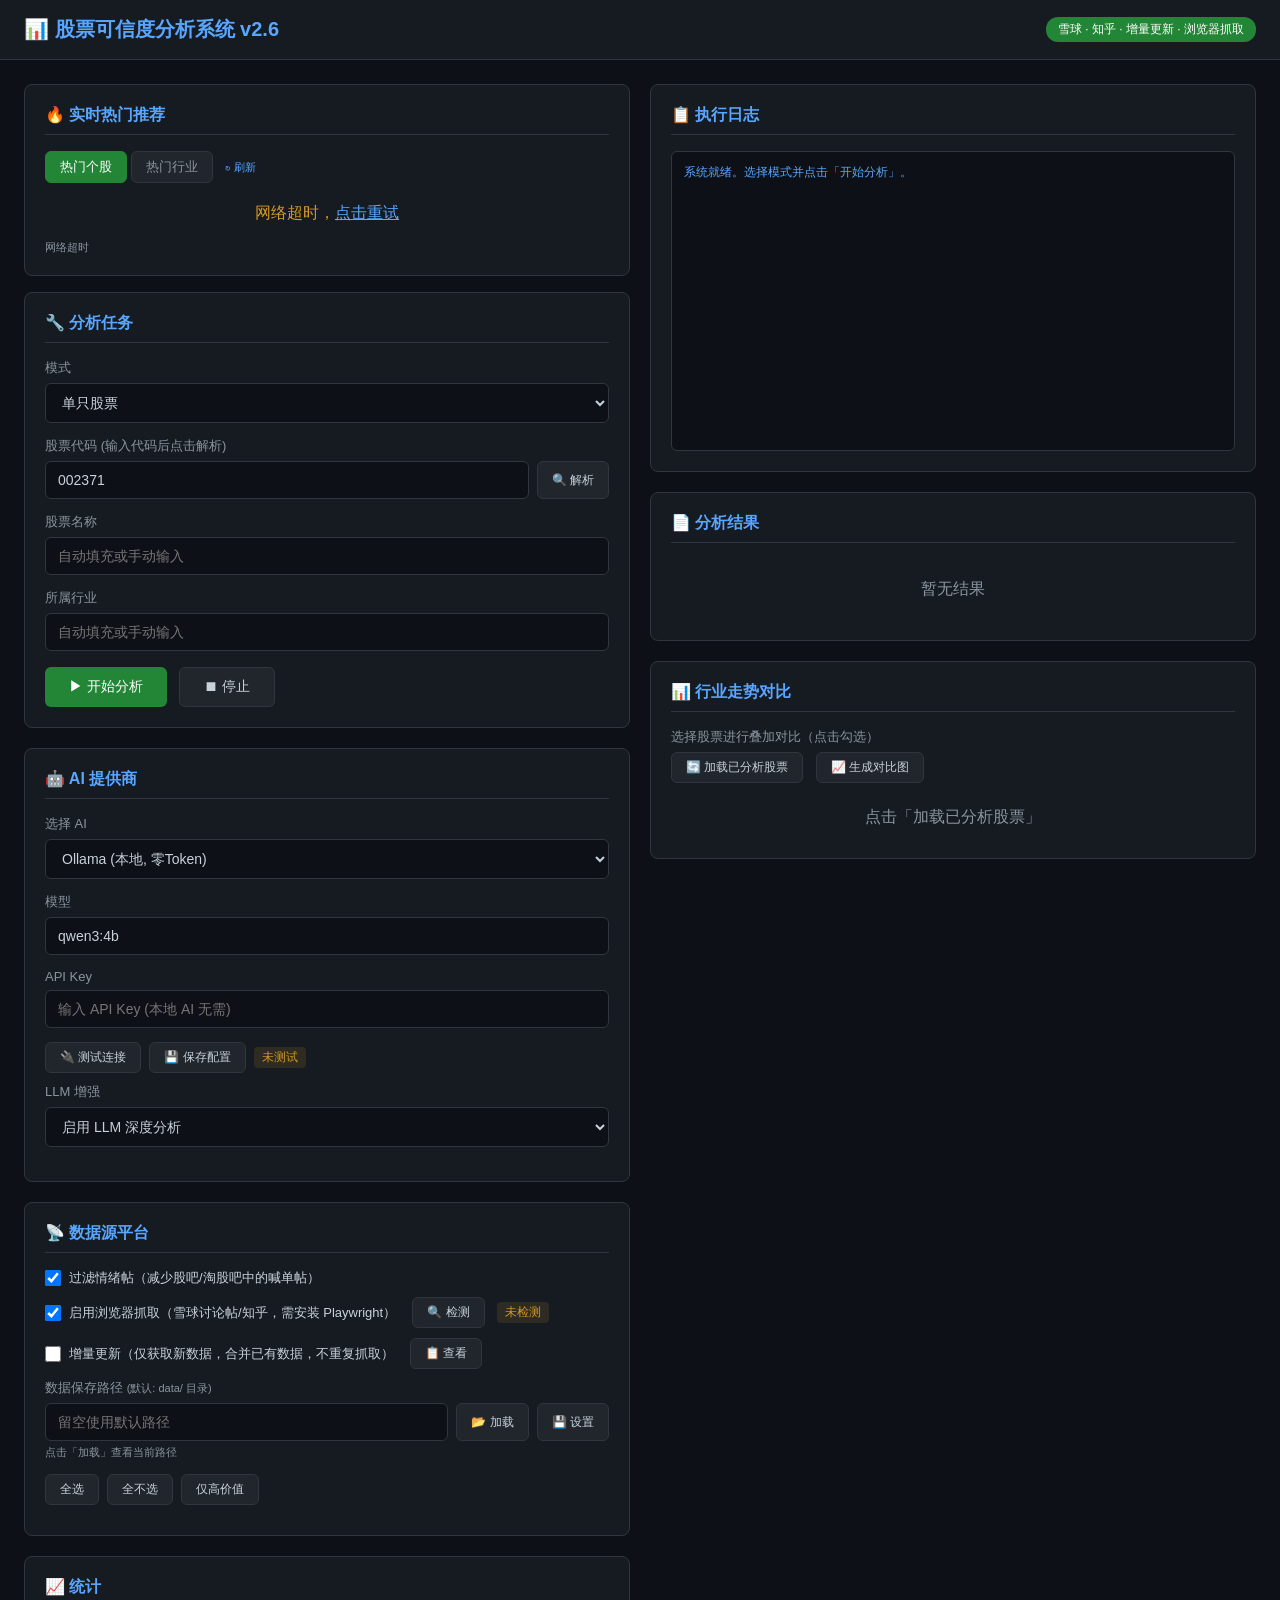
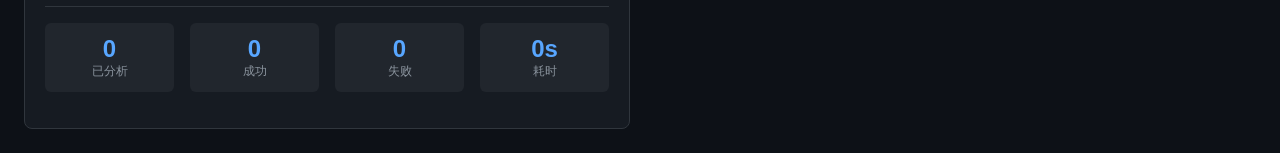
==== commit b39ae2c2: "v2.6: 雪球讨论帖+知乎数据源, 浏览器抓取, 增量更新 1. 新增数据源    - 雪球讨论帖 (xueqiu_posts): 社区讨论帖抓取, 浏览器+API双模式    - 知乎 (zhih" ====
--- a/templates/index.html
+++ b/templates/index.html
@@ -6,7 +6,7 @@
 <meta http-equiv="Cache-Control" content="no-cache, no-store, must-revalidate">
 <meta http-equiv="Pragma" content="no-cache">
 <meta http-equiv="Expires" content="0">
-<title>股票可信度分析系统 v2.5</title>
+<title>股票可信度分析系统 v2.6</title>
 <style>
 * { margin: 0; padding: 0; box-sizing: border-box; }
 body { font-family: 'Microsoft YaHei', 'Segoe UI', sans-serif; background: #0d1117; color: #c9d1d9; min-height: 100vh; }
@@ -158,8 +158,8 @@
 </head>
 <body>
 <div class="header">
-  <h1>📊 股票可信度分析系统 v2.5</h1>
-  <span class="badge">LM Studio · 指标 · 形态 · 预览</span>
+  <h1>📊 股票可信度分析系统 v2.6</h1>
+  <span class="badge">雪球 · 知乎 · 增量更新 · 浏览器抓取</span>
 </div>
 
 <div class="container">
@@ -273,6 +273,26 @@
           <label for="filter_emotion">过滤情绪帖（减少股吧/淘股吧中的喊单帖）</label>
         </div>
         <div class="toggle-row">
+          <input type="checkbox" id="use_browser" checked>
+          <label for="use_browser">启用浏览器抓取（雪球讨论帖/知乎，需安装 Playwright）</label>
+          <button class="btn btn-sm btn-secondary" onclick="testBrowserFetch()" style="margin-left:8px">🔍 检测</button>
+          <span id="browser-test-result" class="ai-status pending" style="margin-left:4px">未检测</span>
+        </div>
+        <div class="toggle-row">
+          <input type="checkbox" id="incremental_mode">
+          <label for="incremental_mode">增量更新（仅获取新数据，合并已有数据，不重复抓取）</label>
+          <button class="btn btn-sm btn-secondary" onclick="showIncrementalState()" style="margin-left:8px">📋 查看</button>
+        </div>
+        <div class="form-group" style="margin-top:10px">
+          <label>数据保存路径 <span style="color:#8b949e;font-size:11px">(默认: data/ 目录)</span></label>
+          <div style="display:flex; gap:8px">
+            <input type="text" id="data_savepath" placeholder="留空使用默认路径" value="" style="flex:1">
+            <button class="btn btn-sm btn-secondary" onclick="loadSavePath()">📂 加载</button>
+            <button class="btn btn-sm btn-secondary" onclick="setSavePath()">💾 设置</button>
+          </div>
+          <div id="savepath-hint" style="font-size:11px;color:#8b949e;margin-top:4px">点击「加载」查看当前路径</div>
+        </div>
+        <div class="toggle-row" style="margin-top:10px">
           <button class="btn btn-sm btn-secondary" onclick="selectAllPlatforms(true)">全选</button>
           <button class="btn btn-sm btn-secondary" onclick="selectAllPlatforms(false)">全不选</button>
           <button class="btn btn-sm btn-secondary" onclick="selectHighValue()">仅高价值</button>
@@ -747,10 +767,18 @@
   const aiProvider = document.getElementById('ai_provider').value;
   const platforms = getSelectedPlatforms();
   const filterEmotion = document.getElementById('filter_emotion').checked;
+  const useBrowser = document.getElementById('use_browser').checked;
+  const incremental = document.getElementById('incremental_mode').checked;
+  const dataOutdir = document.getElementById('data_savepath').value.trim();
 
   if (platforms.length === 0) { log('请至少选择一个数据源平台', 'fail'); return; }
 
-  let payload = { mode: mode, use_llm: useLlm, ai_provider: aiProvider, platforms: platforms, filter_emotion: filterEmotion };
+  let payload = {
+    mode: mode, use_llm: useLlm, ai_provider: aiProvider,
+    platforms: platforms, filter_emotion: filterEmotion,
+    use_browser: useBrowser, incremental: incremental,
+  };
+  if (dataOutdir) payload.data_outdir = dataOutdir;
 
   if (mode === 'single') {
     payload.code = document.getElementById('stock_code').value;
@@ -764,7 +792,7 @@
 
   document.getElementById('run-btn').disabled = true;
   document.getElementById('progress-bar-wrap').style.display = '';
-  log('启动分析 | AI: ' + aiProvider + ' | 平台: ' + platforms.length + '个 | 情绪过滤: ' + (filterEmotion ? '是' : '否'), 'info');
+  log('启动分析 | AI: ' + aiProvider + ' | 平台: ' + platforms.length + '个 | 情绪过滤: ' + (filterEmotion ? '是' : '否') + ' | 浏览器: ' + (useBrowser ? '是' : '否') + ' | 增量: ' + (incremental ? '是' : '否'), 'info');
 
   try {
     const resp = await fetch('/api/run', {
@@ -1215,6 +1243,95 @@
   } catch(e) { log('请求失败: ' + e.message, 'fail'); }
 }
 
+// -- 数据管理 v2.6 --
+
+async function testBrowserFetch() {
+  const resultEl = document.getElementById('browser-test-result');
+  resultEl.className = 'ai-status pending';
+  resultEl.textContent = '检测中...';
+  try {
+    const resp = await fetch('/api/data/browser-test', {method: 'POST', headers: {'Content-Type': 'application/json'}, body: '{}'});
+    const data = await resp.json();
+    if (data.available) {
+      resultEl.className = 'ai-status ok';
+      resultEl.textContent = '✅ 可用';
+      log('浏览器抓取可用 (Playwright)', 'ok');
+    } else {
+      resultEl.className = 'ai-status fail';
+      resultEl.textContent = '❌ 未安装';
+      log('Playwright 未安装: ' + data.message, 'warn');
+    }
+  } catch(e) {
+    resultEl.className = 'ai-status fail';
+    resultEl.textContent = '❌ 错误';
+    log('检测失败: ' + e.message, 'fail');
+  }
+}
+
+async function loadSavePath() {
+  try {
+    const resp = await fetch('/api/data/savepath');
+    const data = await resp.json();
+    if (data.ok) {
+      document.getElementById('savepath-hint').textContent = '数据目录: ' + data.data_dir + ' | 输出目录: ' + data.output_dir;
+      log('当前数据目录: ' + data.data_dir, 'info');
+    }
+  } catch(e) {
+    document.getElementById('savepath-hint').textContent = '加载失败: ' + e.message;
+  }
+}
+
+async function setSavePath() {
+  const path = document.getElementById('data_savepath').value.trim();
+  if (!path) {
+    log('请输入保存路径', 'warn');
+    return;
+  }
+  try {
+    const resp = await fetch('/api/data/savepath', {
+      method: 'POST', headers: {'Content-Type': 'application/json'},
+      body: JSON.stringify({path: path})
+    });
+    const data = await resp.json();
+    if (data.ok) {
+      log('保存路径已设置: ' + data.path, 'ok');
+      document.getElementById('savepath-hint').textContent = '已设置: ' + data.path;
+    } else {
+      log('设置失败: ' + data.error, 'fail');
+    }
+  } catch(e) {
+    log('设置失败: ' + e.message, 'fail');
+  }
+}
+
+async function showIncrementalState() {
+  try {
+    const resp = await fetch('/api/data/incremental');
+    const data = await resp.json();
+    if (data.ok) {
+      const summary = data.summary || {};
+      const codes = Object.keys(summary);
+      if (codes.length === 0) {
+        log('无增量更新记录', 'info');
+        return;
+      }
+      log('=== 增量更新状态 ===', 'info');
+      codes.forEach(function(code) {
+        const plats = summary[code];
+        const platNames = Object.keys(plats);
+        platNames.forEach(function(plat) {
+          const info = plats[plat];
+          log('  ' + code + ' | ' + plat + ' | 上次: ' + info.last_fetch + ' | 总计: ' + info.total_fetched + '条', 'info');
+        });
+      });
+    } else {
+      log('查询失败: ' + data.error, 'fail');
+    }
+  } catch(e) {
+    log('查询失败: ' + e.message, 'fail');
+  }
+}
+
 // -- 启动 --
 init();
 </script>
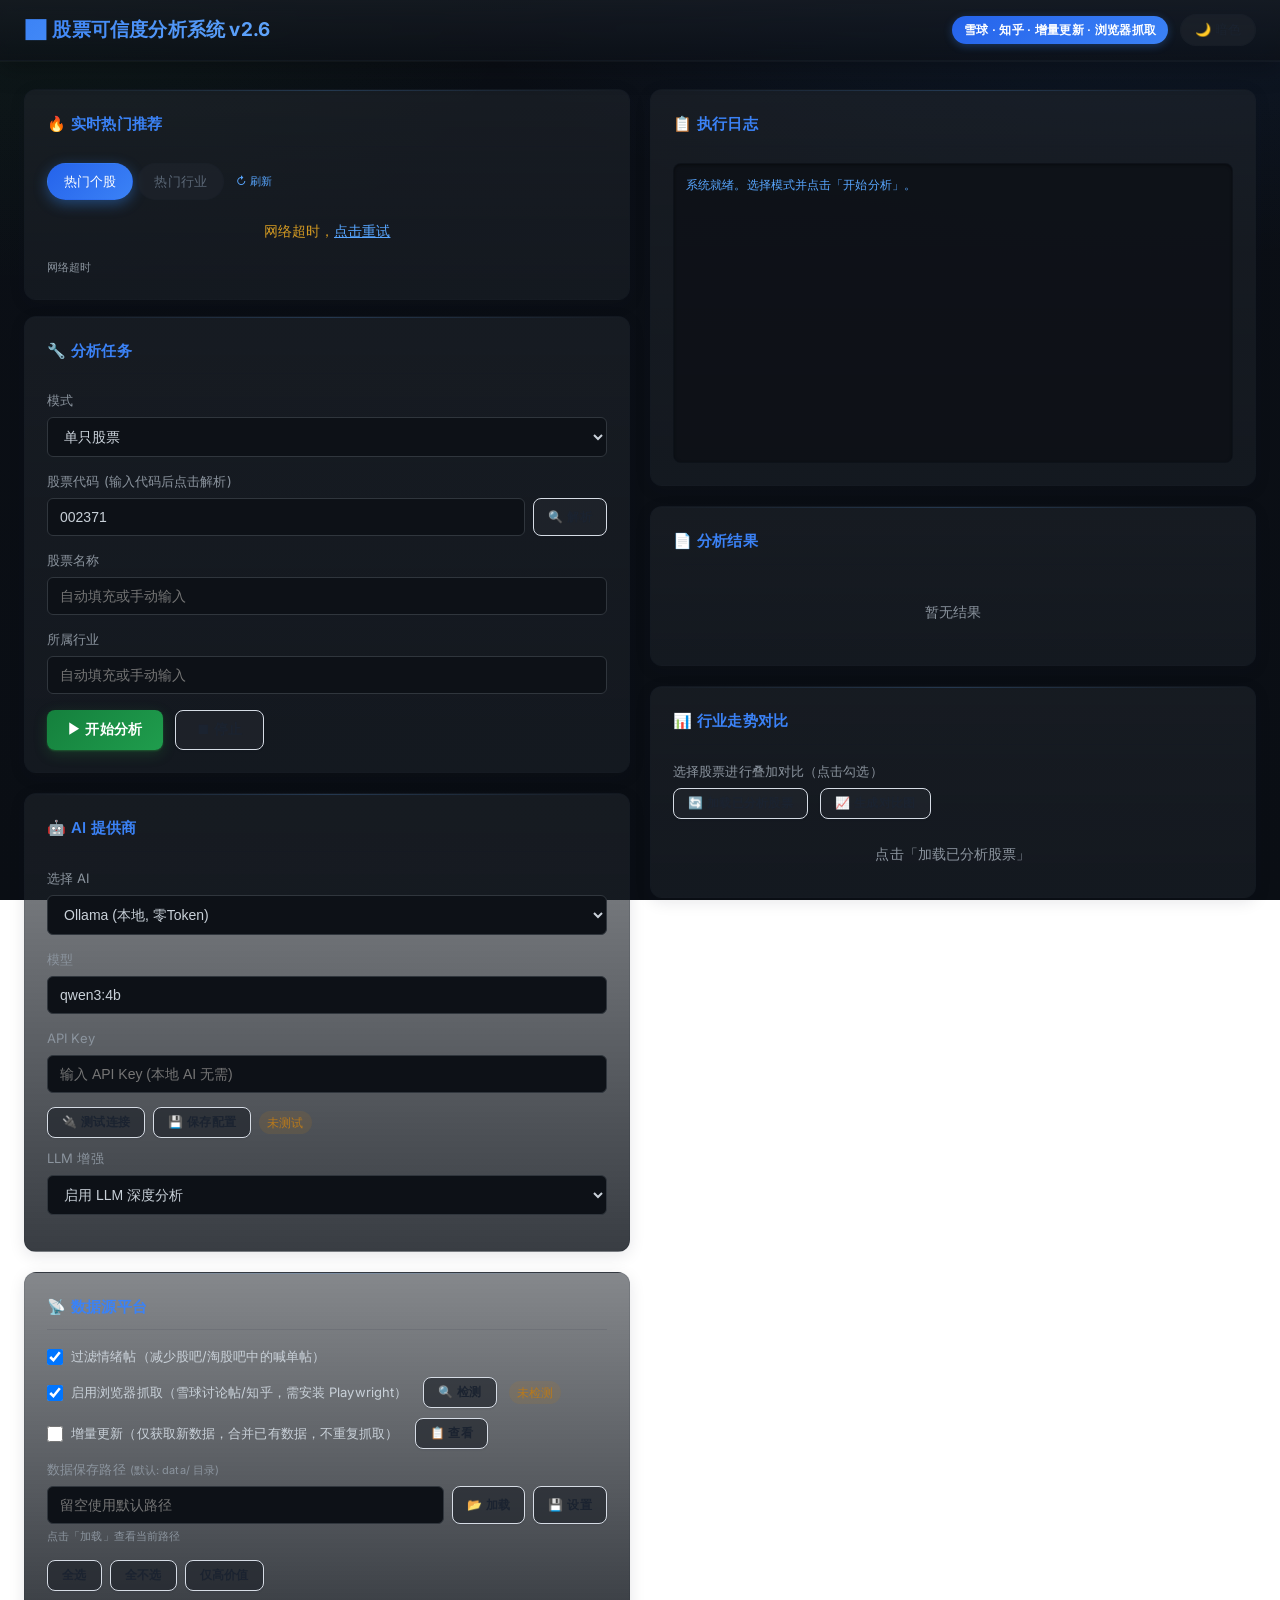
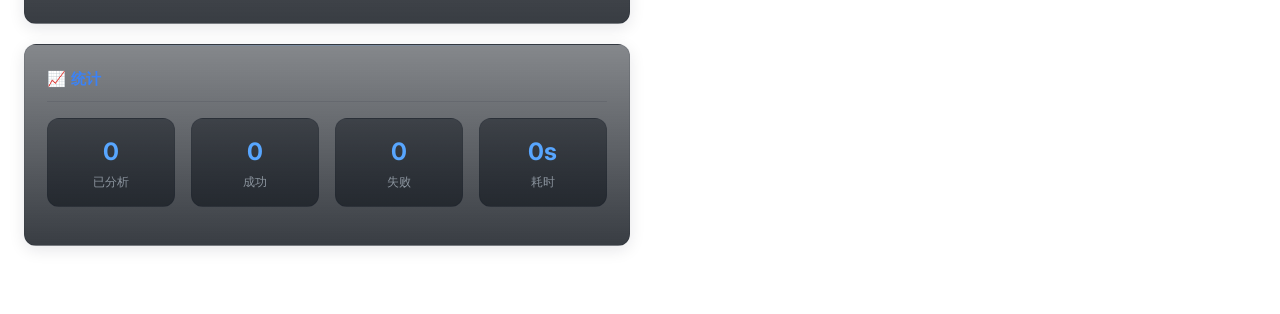
==== commit 8a93bba1: "fix: 热门推荐/分析任务网络超时容错 + 降级兜底 热门推荐（/api/hot + core/hot_stocks.py）: - 新增磁盘持久缓存（tempfile），实时源全不可达时回退最近缓存" ====
--- a/templates/index.html
+++ b/templates/index.html
@@ -1,12 +1,27 @@
 <!DOCTYPE html>
 <html lang="zh-CN">
 <head>
+<script>
+/* 主题初始化：优先 localStorage，否则跟随系统偏好，避免页面闪烁 */
+(function () {
+  try {
+    var t = localStorage.getItem('sca-theme');
+    if (t !== 'light' && t !== 'dark') {
+      t = (window.matchMedia && matchMedia('(prefers-color-scheme: light)').matches) ? 'light' : 'dark';
+    }
+    document.documentElement.setAttribute('data-theme', t);
+  } catch (e) { document.documentElement.setAttribute('data-theme', 'dark'); }
+})();
+</script>
 <meta charset="UTF-8">
 <meta name="viewport" content="width=device-width, initial-scale=1.0">
 <meta http-equiv="Cache-Control" content="no-cache, no-store, must-revalidate">
 <meta http-equiv="Pragma" content="no-cache">
 <meta http-equiv="Expires" content="0">
 <title>股票可信度分析系统 v2.6</title>
+<link rel="preconnect" href="https://fonts.googleapis.com">
+<link rel="preconnect" href="https://fonts.gstatic.com" crossorigin>
+<link rel="stylesheet" href="https://fonts.googleapis.com/css2?family=Inter:wght@400;500;600;700&display=swap">
 <style>
 * { margin: 0; padding: 0; box-sizing: border-box; }
 body { font-family: 'Microsoft YaHei', 'Segoe UI', sans-serif; background: #0d1117; color: #c9d1d9; min-height: 100vh; }
@@ -155,11 +170,15 @@
 .industry-stock-item:hover { border-color: #58a6ff; }
 .industry-stock-item.selected { border-color: #238636; background: #23863610; }
 </style>
+<link rel="stylesheet" href="/static/modern.css">
 </head>
 <body>
 <div class="header">
   <h1>📊 股票可信度分析系统 v2.6</h1>
-  <span class="badge">雪球 · 知乎 · 增量更新 · 浏览器抓取</span>
+  <span style="display:flex;align-items:center;gap:12px">
+    <span class="badge">雪球 · 知乎 · 增量更新 · 浏览器抓取</span>
+    <button class="theme-toggle" id="theme-toggle" onclick="toggleTheme()" title="切换浅色/暗色主题">🌙 暗色</button>
+  </span>
 </div>
 
 <div class="container">
@@ -392,16 +411,24 @@
   const updateEl = document.getElementById('hot-update');
   try {
     const controller = new AbortController();
-    const timeoutId = setTimeout(function() { controller.abort(); }, 8000);
+    const timeoutId = setTimeout(function() { controller.abort(); }, 15000);
     const url = force ? '/api/hot?_t=' + Date.now() : '/api/hot';
     const resp = await fetch(url, { signal: controller.signal });
     clearTimeout(timeoutId);
     const result = await resp.json();
     if (result.ok && result.data) {
       hotData = result.data;
-      if ((!hotData.stocks || hotData.stocks.length === 0) && (!hotData.industries || hotData.industries.length === 0)) {
-        updateEl.textContent = result.data.update_time || '暂无实时数据（非交易时段）';
-        grid.innerHTML = '<div style="color:#8b949e;grid-column:span 3;text-align:center;padding:20px">暂无实时数据<br><small>非交易时段或API限流，可手动输入代码分析</small></div>';
+      const isEmpty = (!hotData.stocks || hotData.stocks.length === 0) && (!hotData.industries || hotData.industries.length === 0);
+      if (hotData.stale) {
+        // 实时源不可用，已回退缓存/空：用琥珀色提示而非空白报错
+        updateEl.textContent = '⚠ ' + (hotData.note || '数据延迟（使用缓存）');
+        updateEl.style.color = '#d29922';
+      } else {
+        updateEl.style.color = '';
+      }
+      if (isEmpty) {
+        if (!hotData.stale) updateEl.textContent = result.data.update_time || '暂无实时数据（非交易时段）';
+        grid.innerHTML = '<div style="color:#8b949e;grid-column:span 3;text-align:center;padding:20px">' + (hotData.note || '暂无实时数据') + '<br><small>可手动输入代码分析</small></div>';
       } else {
         renderHot();
       }
@@ -948,6 +975,7 @@
   html += '<div class="preview-tab" onclick="switchPreviewTab(\'segments\',event)">📊 分段</div>';
   html += '<div class="preview-tab" onclick="switchPreviewTab(\'llm\',event)">🤖 LLM</div>';
   html += '<div class="preview-tab" onclick="switchPreviewTab(\'technical\',event)">📐 技术指标</div>';
+  html += '<div class="preview-tab" onclick="switchPreviewTab(\'quant\',event)">📊 量化多周期</div>';
   html += '<div class="preview-tab" onclick="switchPreviewTab(\'news\',event)">📰 新闻/研报</div>';
   html += '</div>';
 
@@ -969,6 +997,12 @@
   }
   html += '<div class="preview-stat"><div class="val">' + data.posts_total + '</div><div class="lbl">帖子总数</div></div>';
   html += '<div class="preview-stat"><div class="val">' + (data.reports || []).length + '</div><div class="lbl">研报</div></div>';
+  // 综合可信度（量化多周期 × 可信度评估融合）
+  var _cred = (data.credibility && data.credibility.comprehensive) || {};
+  if (_cred.comprehensive_score != null) {
+    var _gc = _cred.comprehensive_score >= 70 ? '#3fb950' : (_cred.comprehensive_score >= 45 ? '#58a6ff' : '#f85149');
+    html += '<div class="preview-stat" style="border-color:' + _gc + '33"><div class="val" style="color:' + _gc + '">' + Math.round(_cred.comprehensive_score) + '</div><div class="lbl">综合可信度 · ' + (_cred.grade || '') + '</div></div>';
+  }
   html += '</div>';
 
   // Source averages
@@ -980,13 +1014,22 @@
   html += '</div>';
   html += '</div>';
 
-  // Chart
+  // Chart (交互式 + 实时标注)
   html += '<div class="preview-section" id="tab-chart">';
-  if (data.has_chart) {
-    html += '<img class="preview-chart" src="/api/chart/' + data.code + '?_t=' + Date.now() + '" alt="价格曲线" />';
-  } else {
-    html += '<div style="color:#8b949e;text-align:center;padding:20px">无图表数据</div>';
-  }
+  html += '  <div style="display:flex;gap:8px;align-items:center;margin-bottom:8px;flex-wrap:wrap">';
+  html += '    <span style="font-size:12px;color:#8b949e">标注:</span>';
+  html += '    <button class="btn btn-sm btn-secondary" id="btn-anno-point" onclick="setAnnoMode(\'point\')">🖱 点标注(单击)</button>';
+  html += '    <button class="btn btn-sm btn-secondary" id="btn-anno-range" onclick="setAnnoMode(\'range\')">⬌ 区间标注(拖拽)</button>';
+  html += '    <span id="anno-hint" style="font-size:11px;color:#58a6ff"></span>';
+  html += '    <span style="flex:1"></span>';
+  html += '    <button class="btn btn-sm btn-secondary" onclick="loadAnnotations(previewCode)">🔄 刷新标注</button>';
+  html += '    <a class="btn btn-sm btn-secondary" href="/api/chart/' + data.code + '?_t=' + Date.now() + '" target="_blank">🖼 静态图</a>';
+  html += '  </div>';
+  html += '  <div id="chart-host" style="position:relative;width:100%;background:#0d1117;border:1px solid #30363d;border-radius:8px;overflow:hidden">';
+  html += '    <svg id="kline-svg" viewBox="0 0 920 340" preserveAspectRatio="none" style="width:100%;height:auto;display:block;cursor:crosshair"></svg>';
+  html += '    <div id="chart-tip" class="chart-tip"></div>';
+  html += '  </div>';
+  html += '  <div id="anno-panel" style="margin-top:10px"></div>';
   html += '</div>';
 
   // D1-D8 Scores
@@ -1008,12 +1051,16 @@
   html += '<div style="font-size:11px;color:#8b949e;margin-top:8px">显示前 ' + Math.min(50, data.posts_total) + ' 条 / 共 ' + data.posts_total + ' 条</div>';
   html += '</div>';
 
-  // Segments
+  // Segments (保留分段讨论机制；新增关联实时标注入口)
   html += '<div class="preview-section" id="tab-segments">';
-  html += '<table class="preview-table"><thead><tr><th>波段</th><th>方向</th><th>起始日</th><th>结束日</th><th>起始价</th><th>结束价</th><th>涨跌幅</th><th>交易日</th></tr></thead><tbody>';
+  html += '  <div id="seg-anno-box" style="margin-bottom:10px"></div>';
+  html += '  <div style="font-size:11px;color:#8b949e;margin-bottom:6px">点击「标注」可按波段关联查询该分段的实时标注（标注↔分段 双向关联）。</div>';
+  html += '<table class="preview-table"><thead><tr><th>波段</th><th>方向</th><th>起始日</th><th>结束日</th><th>起始价</th><th>结束价</th><th>涨跌幅</th><th>交易日</th><th>关联</th></tr></thead><tbody>';
   for (let s of (data.segments || [])) {
     const color = s.direction === '涨' ? '#f85149' : '#3fb950';
-    html += '<tr><td>' + s.id + '</td><td style="color:' + color + '">' + s.direction + '</td><td>' + s.start_date + '</td><td>' + s.end_date + '</td><td>' + s.start_price + '</td><td>' + s.end_price + '</td><td style="color:' + color + ';font-weight:bold">' + (s.pct > 0 ? '+' : '') + s.pct + '%</td><td>' + s.bars + '</td></tr>';
+    const segPct = (s.pct > 0 ? '+' : '') + s.pct + '%';
+    html += '<tr id="segrow-' + s.id + '"><td>' + s.id + '</td><td style="color:' + color + '">' + s.direction + '</td><td>' + s.start_date + '</td><td>' + s.end_date + '</td><td>' + s.start_price + '</td><td>' + s.end_price + '</td><td style="color:' + color + ';font-weight:bold">' + segPct + '</td><td>' + s.bars + '</td>';
+    html += '<td><button class="btn btn-sm btn-secondary" onclick="showSegmentAnnotations(\'' + s.id + '\',\'' + s.direction + '\',\'' + segPct + '\')">🏷 标注</button></td></tr>';
   }
   html += '</tbody></table></div>';
 
@@ -1052,6 +1099,12 @@
   html += '<div class="preview-section" id="tab-technical">';
   html += '<div id="tech-loading" style="text-align:center;padding:20px;color:#8b949e">加载技术指标中...</div>';
   html += '<div id="tech-content" style="display:none"></div>';
+  html += '</div>';
+
+  // 量化多周期 tab（M7：量化分析 × 可信度评估融合）
+  html += '<div class="preview-section" id="tab-quant">';
+  html += '<div id="quant-loading" style="text-align:center;padding:20px;color:#8b949e">加载量化多周期分析中...</div>';
+  html += '<div id="quant-content" style="display:none"></div>';
   html += '</div>';
 
   // News & Reports
@@ -1085,14 +1138,27 @@
   body.innerHTML = html;
 }
 
-function switchPreviewTab(tab, evt) {
+function goTab(tab) {
   document.querySelectorAll('.preview-tab').forEach(function(t) { t.classList.remove('active'); });
   document.querySelectorAll('.preview-section').forEach(function(s) { s.classList.remove('active'); });
-  if (evt && evt.target) evt.target.classList.add('active');
   const section = document.getElementById('tab-' + tab);
   if (section) section.classList.add('active');
+  document.querySelectorAll('.preview-tab').forEach(function(t) {
+    const m = /switchPreviewTab\(['"]?(\w+)/.exec(t.getAttribute('onclick') || '');
+    if (m && m[1] === tab) t.classList.add('active');
+  });
+}
+
+function switchPreviewTab(tab, evt) {
+  goTab(tab);
   if (tab === 'technical' && previewCode) {
     loadTechnicalData();
+  }
+  if (tab === 'quant' && previewCode) {
+    loadQuantCredibility();
+  }
+  if (tab === 'chart' && previewCode) {
+    setTimeout(function() { initInteractiveChart(previewCode); }, 0);
   }
 }
 
@@ -1174,6 +1240,81 @@
   } catch(e) {
     loading.innerHTML = '<div style="color:#f85149">加载失败: ' + e.message + '</div>';
   }
+}
+
+// -- 量化多周期 × 可信度评估 融合（M7） --
+async function loadQuantCredibility() {
+  if (!previewCode) return;
+  const loading = document.getElementById('quant-loading');
+  const content = document.getElementById('quant-content');
+  if (!loading || !content) return;
+  loading.style.display = '';
+  content.style.display = 'none';
+  try {
+    const resp = await fetch('/api/credibility/' + previewCode);
+    const data = await resp.json();
+    if (data.ok) {
+      renderQuantCredibility(data);
+      content.style.display = '';
+      loading.style.display = 'none';
+    } else {
+      loading.innerHTML = '<div style="color:#f85149">加载失败: ' + (data.error || '未知错误') + '</div>';
+    }
+  } catch(e) {
+    loading.innerHTML = '<div style="color:#f85149">加载失败: ' + e.message + '</div>';
+  }
+}
+
+function renderQuantCredibility(data) {
+  const tf = (data.timeframe_analysis && data.timeframe_analysis.timeframes) || {};
+  const comp = data.comprehensive || {};
+  const comp_score = comp.comprehensive_score;
+  const gc = comp_score >= 70 ? '#3fb950' : (comp_score >= 45 ? '#58a6ff' : '#f85149');
+  const align = data.timeframe_analysis ? data.timeframe_analysis.alignment : '';
+  let html = '';
+
+  // 综合可信度（量化多周期 × 可信度评估融合）
+  html += '<div style="background:#21262d;border-radius:8px;padding:16px;margin-bottom:16px;display:flex;align-items:center;gap:18px;flex-wrap:wrap">';
+  html += '<div style="font-size:40px;font-weight:bold;color:' + gc + '">' + (comp_score != null ? Math.round(comp_score) : '-') + '<span style="font-size:16px;color:#8b949e">/100</span></div>';
+  html += '<div style="flex:1;min-width:220px"><div style="font-size:14px;font-weight:bold;color:#58a6ff">综合可信度评分 · ' + (comp.grade || '') + '</div>';
+  html += '<div style="font-size:12px;color:#c9d1d9;margin-top:4px;line-height:1.6">' + (comp.explanation || '') + '</div></div>';
+  html += '</div>';
+
+  // 三维权重条
+  const comps = comp.components || {};
+  html += '<div style="display:flex;gap:10px;flex-wrap:wrap;margin-bottom:16px">';
+  html += quantBar('内容可信度(D1-D9)', comps.content_credibility, '#58a6ff');
+  html += quantBar('量化多周期支持度', comps.quant_support, '#3fb950');
+  html += quantBar('周期共振(' + align + ')', comps.alignment_mod != null ? (50 + comps.alignment_mod * 4) : null, '#d29922');
+  html += '</div>';
+
+  // 三周期明细表
+  html += '<h3 style="font-size:13px;color:#58a6ff;margin:8px 0">📊 多周期动态量化指标（按时间变化动态计算）</h3>';
+  html += '<table class="preview-table"><thead><tr><th>周期</th><th>均线趋势</th><th>年化波动率</th><th>量比</th><th>量能趋势</th><th>动量</th><th>信号</th><th>评分</th></tr></thead><tbody>';
+  ['day','week','month'].forEach(function(t) {
+    const r = tf[t];
+    if (!r) return;
+    const sc = r.score >= 60 ? '#3fb950' : (r.score <= 40 ? '#f85149' : '#d29922');
+    const sig = r.signal;
+    const sc2 = sig === '偏多' ? '#3fb950' : (sig === '偏空' ? '#f85149' : '#8b949e');
+    const vol = (r.volatility && r.volatility.ann_pct != null) ? r.volatility.ann_pct + '%' : '-';
+    const vr = (r.volume_change && r.volume_change.vol_ratio != null) ? r.volume_change.vol_ratio : '-';
+    const vt = (r.volume_change && r.volume_change.vol_trend_pct != null) ? (r.volume_change.vol_trend_pct > 0 ? '+' : '') + r.volume_change.vol_trend_pct + '%' : '-';
+    const mom = (r.momentum != null) ? (r.momentum > 0 ? '+' : '') + r.momentum + '%' : '-';
+    html += '<tr><td>' + (r.label || t) + '</td><td>' + r.ma_trend + '</td><td>' + vol + '</td><td>' + vr + '</td><td>' + vt + '</td><td>' + mom + '</td><td style="color:' + sc2 + '">' + sig + '</td><td style="color:' + sc + ';font-weight:bold">' + (r.score != null ? Math.round(r.score) : '-') + '</td></tr>';
+  });
+  html += '</tbody></table>';
+
+  const qc = data.timeframe_analysis ? data.timeframe_analysis.composite_quant_score : null;
+  html += '<div style="margin-top:10px;font-size:12px;color:#8b949e">多周期量化综合评分（月0.5/周0.3/日0.2 加权）：<b style="color:#c9d1d9">' + (qc != null ? qc : '-') + '</b> ｜ 跨周期共振：<b style="color:' + (align.indexOf('多头')>=0?'#3fb950':(align.indexOf('空头')>=0?'#f85149':'#8b949e')) + '">' + align + '</b></div>';
+
+  document.getElementById('quant-content').innerHTML = html;
+}
+
+function quantBar(label, val, color) {
+  if (val == null) return '';
+  const pct = Math.max(0, Math.min(100, val));
+  return '<div style="background:#161b22;border:1px solid #30363d;border-radius:6px;padding:8px 10px;min-width:150px"><div style="font-size:11px;color:#8b949e">' + label + '</div><div style="display:flex;align-items:center;gap:6px;margin-top:4px"><div style="flex:1;height:6px;background:#0d1117;border-radius:3px;overflow:hidden"><div style="width:' + pct + '%;height:100%;background:' + color + '"></div></div><div style="font-size:12px;color:' + color + ';font-weight:bold">' + Math.round(val) + '</div></div></div>';
 }
 
 async function loadIndustryStocks() {
@@ -1334,6 +1475,339 @@
 
 // -- 启动 --
 init();
+// ============================================================
+// 交互式 K 线图表 + 实时标注 (M3)
+// 数据：/api/kline/<code>  标注：/api/annotations/<code>
+// 关联查询：标注↔分段 双向
+// ============================================================
+let CHART = null;        // 图表几何与数据
+let ANNO_MODE = null;     // 'point' | 'range' | null
+
+function esc(s) {
+  return (s || '').toString()
+    .replace(/&/g, '&amp;').replace(/</g, '&lt;')
+    .replace(/>/g, '&gt;').replace(/"/g, '&quot;');
+}
+
+function setAnnoMode(mode) {
+  ANNO_MODE = (ANNO_MODE === mode) ? null : mode;
+  const bp = document.getElementById('btn-anno-point');
+  const br = document.getElementById('btn-anno-range');
+  const hint = document.getElementById('anno-hint');
+  if (bp) bp.style.background = (ANNO_MODE === 'point') ? '#1f6feb' : '';
+  if (br) br.style.background = (ANNO_MODE === 'range') ? '#1f6feb' : '';
+  if (hint) hint.textContent = ANNO_MODE
+    ? ('当前：' + (ANNO_MODE === 'point' ? '单击曲线添加点标注' : '拖拽选择区间标注') + '（再次点击按钮取消）')
+    : '';
+}
+
+async function initInteractiveChart(code) {
+  const svg = document.getElementById('kline-svg');
+  if (!svg) return;
+  try {
+    const resp = await fetch('/api/kline/' + code + '?_t=' + Date.now());
+    const data = await resp.json();
+    if (!data.ok) {
+      svg.innerHTML = '<text x="20" y="30" fill="#8b949e" font-size="13">无 K 线数据，请先运行分析</text>';
+      return;
+    }
+    const k = data.kline || [];
+    if (!k.length) {
+      svg.innerHTML = '<text x="20" y="30" fill="#8b949e" font-size="13">K 线为空</text>';
+      return;
+    }
+    const closes = k.map(b => b.close);
+    let mn = Math.min.apply(null, closes), mx = Math.max.apply(null, closes);
+    const pad = (mx - mn) * 0.08 || 1;
+    mn -= pad; mx += pad;
+    CHART = {
+      kline: k, segments: data.segments || [],
+      w: 920, h: 340, padL: 48, padR: 16, padT: 18, padB: 32,
+      min: mn, max: mx, n: k.length, dateIdx: {},
+    };
+    k.forEach((b, i) => { CHART.dateIdx[b.date] = i; });
+    drawKlineChart();
+    attachChartEvents();
+    loadAnnotations(code);
+  } catch (e) { /* ignore */ }
+}
+
+/* ---------- 主题切换（浅色/暗色，localStorage 持久化） ---------- */
+function applyThemeLabel() {
+  var t = document.documentElement.getAttribute('data-theme') || 'dark';
+  var btn = document.getElementById('theme-toggle');
+  if (!btn) return;
+  btn.innerHTML = (t === 'light') ? '🌙 暗色' : '☀️ 浅色';
+}
+function toggleTheme() {
+  var cur = document.documentElement.getAttribute('data-theme') || 'dark';
+  var next = (cur === 'light') ? 'dark' : 'light';
+  document.documentElement.setAttribute('data-theme', next);
+  try { localStorage.setItem('sca-theme', next); } catch (e) {}
+  applyThemeLabel();
+  if (typeof CHART !== 'undefined' && CHART && typeof drawKlineChart === 'function') {
+    try { drawKlineChart(); } catch (e) {}
+  }
+  if (typeof renderQuantChart === 'function') { try { renderQuantChart(); } catch (e) {} }
+}
+if (document.readyState === 'loading') {
+  document.addEventListener('DOMContentLoaded', applyThemeLabel);
+} else { applyThemeLabel(); }
+
+function drawKlineChart() {
+  const c = CHART, k = c.kline;
+  const { w, h, padL, padR, padT, padB, min, max, n } = c;
+  const plotW = w - padL - padR, plotH = h - padT - padB;
+  c.xScale = i => padL + (n <= 1 ? 0 : (i / (n - 1)) * plotW);
+  c.yScale = p => padT + (1 - (p - min) / (max - min)) * plotH;
+  let s = '';
+  const steps = 4;
+  for (let g = 0; g <= steps; g++) {
+    const yy = padT + g / steps * plotH;
+    const val = max - g / steps * (max - min);
+    s += '<line x1="' + padL + '" y1="' + yy + '" x2="' + (w - padR) + '" y2="' + yy + '" class="c-grid"/>';
+    s += '<text x="' + (padL - 6) + '" y="' + (yy + 3) + '" class="c-ax" text-anchor="end">' + val.toFixed(2) + '</text>';
+  }
+  // 分段背景带
+  c.segments.forEach(seg => {
+    const si = c.dateIdx[seg.start_date], ei = c.dateIdx[seg.end_date];
+    if (si == null || ei == null) return;
+    const x1 = c.xScale(si), x2 = c.xScale(ei);
+    const col = seg.direction === '涨' ? 'c-seg-up' : 'c-seg-dn';
+    s += '<rect x="' + x1 + '" y="' + padT + '" width="' + Math.max(1, x2 - x1) + '" height="' + plotH + '" class="' + col + '"/>';
+  });
+  // 价格曲线
+  let path = '';
+  k.forEach((b, i) => {
+    const x = c.xScale(i), y = c.yScale(b.close);
+    path += (i === 0 ? 'M' : 'L') + x.toFixed(1) + ',' + y.toFixed(1) + ' ';
+  });
+  s += '<path d="' + path + '" class="c-line"/>';
+  // 末点
+  const lx = c.xScale(n - 1), ly = c.yScale(k[n - 1].close);
+  s += '<circle cx="' + lx + '" cy="' + ly + '" r="2.5" class="c-dot"/>';
+  // X 轴标签
+  const lbls = [0, Math.floor(n / 2), n - 1].filter((v, i, a) => a.indexOf(v) === i);
+  lbls.forEach(i => {
+    s += '<text x="' + c.xScale(i) + '" y="' + (h - 10) + '" class="c-ax" text-anchor="middle">' + k[i].date.substring(0, 7) + '</text>';
+  });
+  const svg = document.getElementById('kline-svg');
+  if (svg) svg.innerHTML = s;
+}
+
+function attachChartEvents() {
+  const svg = document.getElementById('kline-svg');
+  if (!svg || svg._wired) return;
+  svg._wired = true;
+  let dragStart = null, dragStartIdx = null, dragging = false, isClick = true, tempBand = null;
+
+  function ptOf(evt) {
+    const p = svg.createSVGPoint();
+    p.x = evt.clientX; p.y = evt.clientY;
+    const ctm = svg.getScreenCTM().inverse();
+    const q = p.matrixTransform(ctm);
+    return { x: q.x, y: q.y };
+  }
+  function idxOf(x) {
+    const c = CHART, plotW = c.w - c.padL - c.padR;
+    let i = Math.round((x - c.padL) / plotW * (c.n - 1));
+    return Math.max(0, Math.min(c.n - 1, i));
+  }
+
+  svg.addEventListener('mousedown', function (e) {
+    if (!ANNO_MODE) return;
+    const q = ptOf(e);
+    dragStart = q; dragStartIdx = idxOf(q.x); dragging = true; isClick = true;
+  });
+  svg.addEventListener('mousemove', function (e) {
+    const q = ptOf(e), c = CHART, i = idxOf(q.x), b = c.kline[i];
+    const tip = document.getElementById('chart-tip');
+    if (tip && b) {
+      tip.style.display = '';
+      tip.style.left = (q.x + 12) + 'px';
+      tip.style.top = (q.y + 12) + 'px';
+      const pct = i > 0 ? (b.close - c.kline[i - 1].close) / c.kline[i - 1].close * 100 : 0;
+      tip.innerHTML = '<b>' + b.date + '</b><br>收盘 ' + b.close + (pct ? (' (' + (pct > 0 ? '+' : '') + pct.toFixed(2) + '%)') : '');
+    }
+    if (dragging && ANNO_MODE === 'range') {
+      if (tempBand) tempBand.remove();
+      const x1 = c.xScale(dragStartIdx), x2 = c.xScale(i);
+      const r = document.createElementNS('http://www.w3.org/2000/svg', 'rect');
+      r.setAttribute('x', Math.min(x1, x2)); r.setAttribute('y', c.padT);
+      r.setAttribute('width', Math.abs(x2 - x1)); r.setAttribute('height', c.h - c.padT - c.padB);
+      r.setAttribute('class', 'c-drag');
+      svg.appendChild(r); tempBand = r;
+    }
+    if (dragging && Math.abs(q.x - (dragStart ? dragStart.x : q.x)) > 4) isClick = false;
+  });
+  svg.addEventListener('mouseup', function (e) {
+    if (!dragging) return;
+    const q = ptOf(e), c = CHART, i = idxOf(q.x);
+    if (ANNO_MODE === 'point' && isClick) {
+      const b = c.kline[i]; addPointAnnotation(b.date, b.close);
+    } else if (ANNO_MODE === 'range' && i !== dragStartIdx) {
+      const a = c.kline[Math.min(i, dragStartIdx)], z = c.kline[Math.max(i, dragStartIdx)];
+      addRangeAnnotation(a.date, z.date);
+    }
+    if (tempBand) { tempBand.remove(); tempBand = null; }
+    dragging = false; dragStart = null;
+  });
+  svg.addEventListener('mouseleave', function () {
+    const tip = document.getElementById('chart-tip');
+    if (tip) tip.style.display = 'none';
+    if (dragging) { dragging = false; if (tempBand) { tempBand.remove(); tempBand = null; } }
+  });
+}
+
+function addPointAnnotation(date, price) {
+  const label = prompt('点标注：输入标注内容（可留空）', '');
+  if (label === null) return;
+  fetch('/api/annotations/' + previewCode, {
+    method: 'POST', headers: { 'Content-Type': 'application/json' },
+    body: JSON.stringify({ type: 'point', date: date, price: price, label: label, note: '' })
+  }).then(r => r.json()).then(d => {
+    if (d.ok) loadAnnotations(previewCode); else alert('添加失败：' + (d.error || ''));
+  });
+}
+
+function addRangeAnnotation(sd, ed) {
+  const label = prompt('区间标注：输入标注内容（可留空）', '');
+  if (label === null) return;
+  fetch('/api/annotations/' + previewCode, {
+    method: 'POST', headers: { 'Content-Type': 'application/json' },
+    body: JSON.stringify({ type: 'range', start_date: sd, end_date: ed, label: label, note: '' })
+  }).then(r => r.json()).then(d => {
+    if (d.ok) loadAnnotations(previewCode); else alert('添加失败：' + (d.error || ''));
+  });
+}
+
+function deleteAnnotation(code, id) {
+  fetch('/api/annotations/' + code, {
+    method: 'DELETE', headers: { 'Content-Type': 'application/json' },
+    body: JSON.stringify({ id: id })
+  }).then(r => r.json()).then(d => { if (d.ok) loadAnnotations(code); else alert('删除失败'); });
+}
+
+async function loadAnnotations(code) {
+  try {
+    const resp = await fetch('/api/annotations/' + code + '?_t=' + Date.now());
+    const d = await resp.json();
+    if (d.ok) renderAnnotations(d.annotations || []);
+  } catch (e) { /* ignore */ }
+}
+
+function renderAnnotations(list) {
+  const c = CHART; if (!c) return;
+  const svg = document.getElementById('kline-svg');
+  if (svg) svg.querySelectorAll('.anno-el').forEach(e => e.remove());
+  list.forEach(a => {
+    if (a.type === 'point') {
+      const i = c.dateIdx[a.date]; if (i == null) return;
+      const x = c.xScale(i), y = c.yScale(a.price != null ? a.price : c.kline[i].close);
+      const g = document.createElementNS('http://www.w3.org/2000/svg', 'g');
+      g.setAttribute('class', 'anno-el');
+      const cir = document.createElementNS('http://www.w3.org/2000/svg', 'circle');
+      cir.setAttribute('cx', x); cir.setAttribute('cy', y); cir.setAttribute('r', 4);
+      cir.setAttribute('class', 'c-anno-pt');
+      g.appendChild(cir);
+      if (a.label) {
+        const t = document.createElementNS('http://www.w3.org/2000/svg', 'text');
+        t.setAttribute('x', x + 6); t.setAttribute('y', y - 6);
+        t.setAttribute('class', 'c-anno-tx');
+        t.textContent = a.label.substring(0, 12);
+        g.appendChild(t);
+      }
+      svg.appendChild(g);
+    } else {
+      const si = c.dateIdx[a.start_date], ei = c.dateIdx[a.end_date];
+      if (si == null || ei == null) return;
+      const x1 = c.xScale(si), x2 = c.xScale(ei);
+      const r = document.createElementNS('http://www.w3.org/2000/svg', 'rect');
+      r.setAttribute('class', 'anno-el');
+      r.setAttribute('x', Math.min(x1, x2)); r.setAttribute('y', c.padT);
+      r.setAttribute('width', Math.max(2, Math.abs(x2 - x1))); r.setAttribute('height', c.h - c.padT - c.padB);
+      r.setAttribute('class', 'c-anno-band');
+      svg.appendChild(r);
+      if (a.label) {
+        const t = document.createElementNS('http://www.w3.org/2000/svg', 'text');
+        t.setAttribute('class', 'anno-el');
+        t.setAttribute('x', Math.min(x1, x2) + 3); t.setAttribute('y', c.padT + 12);
+        t.setAttribute('class', 'c-anno-tx');
+        t.textContent = a.label.substring(0, 14);
+        svg.appendChild(t);
+      }
+    }
+  });
+
+  const panel = document.getElementById('anno-panel');
+  if (!panel) return;
+  if (!list.length) {
+    panel.innerHTML = '<div style="font-size:11px;color:#8b949e">暂无标注。点击「点标注/区间标注」后在曲线上操作即可添加。</div>';
+    return;
+  }
+  let h = '<div style="font-size:12px;color:#c9d1d9;margin-bottom:6px">📍 实时标注（' + list.length + '）— 点标注 ● / 区间标注 ▭</div>';
+  list.forEach(a => {
+    const isPt = a.type === 'point';
+    const when = isPt ? a.date : (a.start_date + ' ~ ' + a.end_date);
+    h += '<div style="background:#161b22;border:1px solid #30363d;border-radius:8px;padding:8px;margin-bottom:6px">';
+    h += '  <div style="display:flex;justify-content:space-between;gap:8px">';
+    h += '    <span><span style="color:#f0b429">' + (isPt ? '●' : '▭') + '</span> <b>' + esc(a.label || '(无标题)') + '</b></span>';
+    h += '    <button class="anno-del" data-del="' + a.id + '" style="background:none;border:1px solid #30363d;color:#8b949e;border-radius:4px;cursor:pointer;font-size:11px">✕</button>';
+    h += '  </div>';
+    h += '  <div style="font-size:11px;color:#8b949e;margin-top:2px">' + when + (a.price != null ? (' · ' + a.price) : '') + '</div>';
+    if (a.note) h += '<div style="font-size:11px;margin-top:2px">' + esc(a.note) + '</div>';
+    h += '  <div style="margin-top:4px">';
+    h += a.segment_id
+      ? ('<span class="anno-seg" data-seg="' + a.segment_id + '" style="display:inline-block;font-size:11px;color:#58a6ff;cursor:pointer">↪ 关联 ' + a.segment_id + '</span>')
+      : '<span style="color:#8b949e">未关联分段</span>';
+    h += '  </div>';
+    h += '</div>';
+  });
+  panel.innerHTML = h;
+  panel.querySelectorAll('.anno-del').forEach(b => b.addEventListener('click', function () {
+    if (confirm('确认删除该标注？')) deleteAnnotation(previewCode, b.dataset.del);
+  }));
+  panel.querySelectorAll('.anno-seg').forEach(el => el.addEventListener('click', function () {
+    goTab('segments'); highlightSegmentRow(el.dataset.seg);
+  }));
+}
+
+async function showSegmentAnnotations(segId, dir, pct) {
+  goTab('segments');
+  const box = document.getElementById('seg-anno-box');
+  if (!box) return;
+  box.innerHTML = '<div style="font-size:12px;color:#8b949e">查询分段 ' + segId + ' 的关联标注中...</div>';
+  try {
+    const resp = await fetch('/api/annotations/' + previewCode + '/segment/' + segId + '?_t=' + Date.now());
+    const d = await resp.json();
+    const list = d.annotations || [];
+    let h = '<div class="callout-box info" style="margin-bottom:8px">📊 分段 <b>' + segId + ' ' + (dir || '') + (pct || '') + '</b> 关联实时标注：共 ' + list.length + ' 条'
+      + ' <button class="btn btn-sm btn-secondary" onclick="document.getElementById(\'seg-anno-box\').innerHTML=\'\'">收起</button></div>';
+    if (!list.length) h += '<div style="font-size:11px;color:#8b949e">该分段暂无标注。</div>';
+    list.forEach(a => {
+      const isPt = a.type === 'point';
+      const when = isPt ? a.date : (a.start_date + ' ~ ' + a.end_date);
+      h += '<div style="background:#161b22;border:1px solid #30363d;border-radius:8px;padding:8px;margin-bottom:6px">';
+      h += '<div><span style="color:#f0b429">' + (isPt ? '●' : '▭') + '</span> <b>' + esc(a.label || '(无标题)') + '</b></div>';
+      h += '<div style="font-size:11px;color:#8b949e;margin-top:2px">' + when + (a.note ? (' · ' + esc(a.note)) : '') + '</div>';
+      h += '</div>';
+    });
+    box.innerHTML = h;
+    box.scrollIntoView({ behavior: 'smooth', block: 'nearest' });
+  } catch (e) {
+    box.innerHTML = '<div style="color:#8b949e">查询失败</div>';
+  }
+}
+
+function highlightSegmentRow(segId) {
+  const row = document.getElementById('segrow-' + segId);
+  if (!row) return;
+  row.scrollIntoView({ behavior: 'smooth', block: 'center' });
+  row.style.transition = 'background .3s';
+  row.style.background = 'rgba(88,166,255,0.18)';
+  setTimeout(function () { row.style.background = ''; }, 1600);
+}
+
 </script>
 </body>
 </html>
--- a/static/modern.css
+++ b/static/modern.css
@@ -0,0 +1,446 @@
+/* =============================================================
+   modern.css — 股票可信度分析系统 UI 现代化设计系统
+   设计令牌 + 暗色玻璃拟态 + 柔和层次 + 微交互
+   置于模板内联 <style> 之后，按层叠顺序优雅覆盖。
+   ============================================================= */
+
+:root {
+  /* 背景 */
+  --bg-0:#0a0e14;
+  --bg-1:#0d1117;
+  /* 表面层 */
+  --surface:#161b22;
+  --surface-2:#1c2230;
+  --surface-3:#21262d;
+  /* 边框 */
+  --border:#30363d;
+  --border-soft:rgba(48,54,61,.55);
+  /* 文本 */
+  --text:#e6edf3;
+  --text-dim:#8b949e;
+  --text-mute:#6e7681;
+  /* 强调色 */
+  --accent:#58a6ff;
+  --accent-2:#388bfd;
+  --accent-hi:#79c0ff;
+  --green:#3fb950;
+  --green-bg:rgba(63,185,80,.14);
+  --amber:#d29922;
+  --amber-bg:rgba(210,153,34,.14);
+  --red:#f85149;
+  --red-bg:rgba(248,81,73,.14);
+  /* 圆角 */
+  --r-sm:8px;
+  --r:12px;
+  --r-lg:16px;
+  --r-pill:999px;
+  /* 阴影 */
+  --sh-1:0 1px 2px rgba(0,0,0,.30);
+  --sh-2:0 4px 16px rgba(0,0,0,.35);
+  --sh-3:0 12px 34px rgba(0,0,0,.45);
+  --sh-glow:0 0 0 1px rgba(88,166,255,.22),0 8px 26px rgba(88,166,255,.18);
+  /* 焦点环 */
+  --ring:0 0 0 3px rgba(88,166,255,.35);
+  /* 渐变 */
+  --grad-accent:linear-gradient(135deg,#388bfd,#58a6ff);
+  --grad-accent-hi:linear-gradient(135deg,#58a6ff,#79c0ff);
+  --grad-green:linear-gradient(135deg,#2ea043,#3fb950);
+  /* 动效 */
+  --ease:cubic-bezier(.4,0,.2,1);
+  --t-fast:.15s;
+  --t:.22s;
+  --t-slow:.35s;
+
+  /* 图表语义色（与中国市场约定一致：涨=红/跌=绿） */
+  --chart-up:#f85149;
+  --chart-dn:#3fb950;
+  --chart-anno:#f0b429;
+}
+
+/* ============================================================
+   浅色主题令牌 — 仅覆盖变量，结构零改动
+   ============================================================ */
+[data-theme="light"] {
+  --bg-0:#eef1f6;
+  --bg-1:#f4f6fa;
+  --surface:#ffffff;
+  --surface-2:#f1f4f9;
+  --surface-3:#e9edf3;
+  --border:#d6dce5;
+  --border-soft:rgba(15,23,42,.10);
+  --text:#1b2330;
+  --text-dim:#5a6675;
+  --text-mute:#7c8696;
+  --accent:#2563eb;
+  --accent-2:#1d4ed8;
+  --accent-hi:#3b82f6;
+  --green:#1f9d4d;
+  --green-bg:rgba(31,157,77,.12);
+  --amber:#b8791b;
+  --amber-bg:rgba(184,121,27,.14);
+  --red:#e0413a;
+  --red-bg:rgba(224,65,58,.12);
+  --grad-accent:linear-gradient(135deg,#2563eb,#3b82f6);
+  --grad-accent-hi:linear-gradient(135deg,#3b82f6,#60a5fa);
+  --grad-green:linear-gradient(135deg,#15803d,#1f9d4d);
+  --sh-1:0 1px 2px rgba(15,23,42,.10);
+  --sh-2:0 4px 16px rgba(15,23,42,.10);
+  --sh-3:0 12px 34px rgba(15,23,42,.16);
+  --sh-glow:0 0 0 1px rgba(37,99,235,.22),0 8px 26px rgba(37,99,235,.16);
+  --ring:0 0 0 3px rgba(37,99,235,.32);
+  --chart-up:#e0413a;
+  --chart-dn:#1f9d4d;
+  --chart-anno:#b8791b;
+}
+
+/* 主题切换平滑过渡（保留 transform 以维持悬停抬升） */
+body, .card, .stat, .preview-stat, .dim, .platform-item, .hot-item,
+.btn, .btn-sec, .btn-secondary, select, input, .preview-tab, .hot-tab,
+.preview-chart, canvas, .modal, .log, .badge, .tag, .cat-tag, .d-score {
+  transition:background-color var(--t) var(--ease), border-color var(--t) var(--ease),
+             color var(--t) var(--ease), box-shadow var(--t) var(--ease),
+             transform var(--t) var(--ease), filter var(--t) var(--ease);
+}
+
+/* ---------- 全局基底 ---------- */
+* { box-sizing:border-box; }
+html { scroll-behavior:smooth; }
+
+body {
+  background:
+    radial-gradient(1200px 620px at 88% -12%, rgba(56,139,253,.10), transparent 60%),
+    radial-gradient(900px 520px at 2% 0%, rgba(63,185,80,.06), transparent 55%),
+    linear-gradient(180deg,#0b0f16,#0a0e14);
+  background-attachment:fixed;
+  color:var(--text);
+  font-family:'Inter',-apple-system,BlinkMacSystemFont,'Segoe UI','PingFang SC',
+              'Microsoft YaHei',Roboto,Helvetica,Arial,sans-serif;
+  font-size:14px; line-height:1.62;
+  -webkit-font-smoothing:antialiased; -moz-osx-font-smoothing:grayscale;
+  letter-spacing:.1px;
+}
+
+::selection { background:rgba(88,166,255,.32); color:#fff; }
+
+/* 自定义滚动条 */
+::-webkit-scrollbar { width:10px; height:10px; }
+::-webkit-scrollbar-track { background:transparent; }
+::-webkit-scrollbar-thumb {
+  background:#30363d; border-radius:8px;
+  border:2px solid transparent; background-clip:padding-box;
+}
+::-webkit-scrollbar-thumb:hover { background:#3d444d; background-clip:padding-box; }
+
+/* ---------- 头部：玻璃拟态 ---------- */
+.header {
+  position:sticky; top:0; z-index:50;
+  display:flex; align-items:center; justify-content:space-between;
+  padding:14px 24px;
+  background:linear-gradient(180deg,rgba(22,27,34,.82),rgba(13,17,23,.72));
+  backdrop-filter:blur(12px) saturate(140%);
+  -webkit-backdrop-filter:blur(12px) saturate(140%);
+  border-bottom:1px solid var(--border-soft);
+  box-shadow:0 1px 0 rgba(255,255,255,.03),0 8px 24px rgba(0,0,0,.25);
+}
+.header h1 {
+  font-size:19px; font-weight:700; letter-spacing:.2px;
+  background:var(--grad-accent-hi);
+  -webkit-background-clip:text; background-clip:text; color:transparent;
+}
+.header .tag, .header .badge {
+  background:var(--grad-accent); color:#fff;
+  padding:4px 12px; border-radius:var(--r-pill);
+  font-size:12px; font-weight:600; letter-spacing:.3px;
+  box-shadow:0 2px 8px rgba(56,139,253,.30);
+}
+
+.container { max-width:1400px; margin:0 auto; padding:28px 24px 48px; }
+
+/* ---------- 卡片：层次 + 悬停微抬升 ---------- */
+.card {
+  position:relative; overflow:hidden;
+  background:linear-gradient(180deg,rgba(33,38,45,.55),rgba(22,27,34,.85));
+  border:1px solid var(--border-soft);
+  border-radius:var(--r); padding:22px;
+  box-shadow:var(--sh-2);
+  transition:transform var(--t) var(--ease), box-shadow var(--t) var(--ease),
+             border-color var(--t) var(--ease);
+  animation:fadeUp .42s var(--ease) both;
+}
+.card::before {
+  content:""; position:absolute; left:0; right:0; top:0; height:1px;
+  background:linear-gradient(90deg,transparent,rgba(88,166,255,.35),transparent);
+  opacity:.6;
+}
+.card:hover {
+  transform:translateY(-3px);
+  box-shadow:var(--sh-3);
+  border-color:rgba(88,166,255,.35);
+}
+.card h2 {
+  font-size:15px; font-weight:600; color:var(--accent-hi);
+  margin-bottom:16px; padding-bottom:10px;
+  border-bottom:1px solid var(--border-soft); letter-spacing:.3px;
+}
+.full { grid-column:1 / -1; }
+
+/* ---------- 栅格 ---------- */
+.grid { display:grid; grid-template-columns:1fr 1fr; gap:20px; margin-bottom:20px; }
+
+/* ---------- 按钮 ---------- */
+.btn {
+  background:var(--grad-green); color:#fff; border:none;
+  padding:10px 20px; border-radius:var(--r-sm);
+  font-size:14px; font-weight:600; letter-spacing:.3px; cursor:pointer;
+  box-shadow:0 1px 2px rgba(46,160,67,.40),0 4px 14px rgba(46,160,67,.22);
+  transition:transform var(--t-fast) var(--ease), filter var(--t-fast) var(--ease),
+             box-shadow var(--t-fast) var(--ease);
+}
+.btn:hover { transform:translateY(-1px); filter:brightness(1.08);
+  box-shadow:0 4px 18px rgba(63,185,80,.40); }
+.btn:active { transform:translateY(0); }
+.btn:focus-visible { outline:none; box-shadow:var(--ring); }
+.btn:disabled { background:var(--surface-3); color:#484f58; cursor:not-allowed;
+  box-shadow:none; transform:none; filter:none; }
+.btn-sec, .btn-secondary {
+  background:rgba(33,38,45,.70); color:var(--text);
+  border:1px solid var(--border); box-shadow:var(--sh-1);
+}
+.btn-sec:hover, .btn-secondary:hover {
+  background:rgba(48,54,61,.92); border-color:var(--accent);
+  transform:translateY(-1px);
+}
+.btn-sec:focus-visible, .btn-secondary:focus-visible { outline:none; box-shadow:var(--ring); }
+.btn-sm { padding:6px 14px; font-size:12px; }
+
+/* ---------- 输入 ---------- */
+select, input {
+  background:rgba(13,17,23,.80); border:1px solid var(--border);
+  color:var(--text); padding:10px 12px; border-radius:var(--r-sm);
+  font-size:14px;
+  transition:border-color var(--t-fast) var(--ease), box-shadow var(--t-fast) var(--ease);
+}
+select:focus, input:focus { outline:none; border-color:var(--accent); box-shadow:var(--ring); }
+
+.bar { display:flex; gap:12px; align-items:center; flex-wrap:wrap; margin-bottom:20px; }
+
+/* ---------- 标签页（pill 风格 + 渐变激活） ---------- */
+.preview-tabs, .hot-bar { display:flex; gap:6px; margin-bottom:18px; flex-wrap:wrap; }
+.preview-tab, .hot-tab {
+  padding:7px 16px; font-size:13px; font-weight:500;
+  border-radius:var(--r-pill); cursor:pointer;
+  background:rgba(33,38,45,.60); color:var(--text-dim);
+  border:1px solid var(--border-soft);
+  transition:all var(--t) var(--ease);
+}
+.preview-tab:hover, .hot-tab:hover {
+  border-color:var(--accent); color:var(--text); transform:translateY(-1px);
+}
+.preview-tab.active, .hot-tab.active {
+  background:var(--grad-accent); color:#fff; border-color:transparent;
+  box-shadow:0 4px 14px rgba(56,139,253,.40);
+}
+
+/* ---------- 进度条 ---------- */
+.progress {
+  background:rgba(33,38,45,.80); border-radius:var(--r-pill);
+  height:10px; overflow:hidden; margin:14px 0;
+  box-shadow:inset 0 1px 2px rgba(0,0,0,.40);
+}
+.progress-bar {
+  height:100%; border-radius:var(--r-pill);
+  background:linear-gradient(90deg,#2ea043,#3fb950,#56d364);
+  background-size:200% 100%;
+  box-shadow:0 0 10px rgba(63,185,80,.50);
+  transition:width .4s var(--ease);
+  animation:shimmer 2.6s linear infinite;
+}
+.progress-bar.blue {
+  background:linear-gradient(90deg,#388bfd,#58a6ff,#79c0ff);
+  background-size:200% 100%;
+  box-shadow:0 0 10px rgba(88,166,255,.50);
+}
+
+/* ---------- 评分条（quant） ---------- */
+.score-row { display:flex; align-items:center; gap:12px; margin:10px 0; }
+.score-row .lab { width:120px; font-size:13px; color:var(--text-dim); }
+.score-bar {
+  flex:1; background:rgba(33,38,45,.80); height:14px;
+  border-radius:var(--r-pill); overflow:hidden;
+  box-shadow:inset 0 1px 2px rgba(0,0,0,.40);
+}
+.score-fill { height:100%; border-radius:var(--r-pill); transition:width .5s var(--ease); }
+
+/* ---------- 统计块 ---------- */
+.stat {
+  background:linear-gradient(180deg,rgba(33,38,45,.60),rgba(22,27,34,.70));
+  border:1px solid var(--border-soft); border-radius:var(--r);
+  padding:14px 16px; text-align:center; flex:1;
+  transition:transform var(--t) var(--ease), border-color var(--t) var(--ease);
+  animation:fadeUp .42s var(--ease) both;
+}
+.stat:hover { border-color:rgba(88,166,255,.40); transform:translateY(-2px); }
+
+.preview-stat {
+  display:inline-block;
+  background:linear-gradient(180deg,rgba(33,38,45,.65),rgba(22,27,34,.80));
+  border:1px solid var(--border-soft); border-radius:var(--r);
+  padding:10px 16px; margin:5px;
+  transition:transform var(--t) var(--ease), border-color var(--t) var(--ease);
+}
+.preview-stat:hover { transform:translateY(-2px); border-color:rgba(88,166,255,.40); }
+.preview-stat .val { font-size:20px; font-weight:700; color:var(--accent-hi); }
+.preview-stat .lbl { font-size:11px; color:var(--text-dim); }
+
+/* ---------- 徽标 / 标签 ---------- */
+.badge, .tag, .cat-tag, .ai-status, .hot-tag, .d-score, .status { border-radius:var(--r-pill); }
+.badge { padding:3px 10px; font-size:12px; font-weight:500; }
+.badge.q { background:rgba(56,139,253,.16); color:var(--accent-hi);
+  border:1px solid rgba(56,139,253,.30); }
+.badge.r { background:var(--red-bg); color:var(--red); border:1px solid rgba(248,81,73,.30); }
+.badge.n { background:rgba(33,38,45,.80); color:var(--text-dim);
+  border:1px solid var(--border-soft); }
+
+.cat-tag { font-size:10px; padding:1px 6px; border-radius:4px; }
+.cat-tag.core { background:rgba(56,139,253,.16); color:var(--accent-hi); }
+.cat-tag.high { background:var(--green-bg); color:#3fb950; }
+.cat-tag.emotional { background:var(--amber-bg); color:var(--amber); }
+
+.ai-status { font-size:12px; padding:2px 8px; }
+.ai-status.ok { background:var(--green-bg); color:#3fb950; }
+.ai-status.fail { background:var(--red-bg); color:var(--red); }
+.ai-status.pending { background:var(--amber-bg); color:var(--amber); }
+
+.hot-tag { font-size:9px; padding:1px 5px; border-radius:3px;
+  background:var(--surface-3); color:var(--text-dim); }
+
+.d-score { display:inline-block; padding:2px 8px; border-radius:4px;
+  font-size:12px; font-weight:700; margin:2px; }
+.d-score.high { background:var(--green-bg); color:#3fb950; }
+.d-score.mid  { background:var(--amber-bg); color:var(--amber); }
+.d-score.low  { background:var(--red-bg); color:var(--red); }
+
+/* ---------- 表格 ---------- */
+table { width:100%; border-collapse:collapse; font-size:13px; }
+th {
+  text-align:left; padding:10px; color:var(--text-dim);
+  font-size:11px; font-weight:600; text-transform:uppercase; letter-spacing:.5px;
+  border-bottom:1px solid var(--border);
+}
+td { padding:10px; color:var(--text); border-bottom:1px solid rgba(48,54,61,.50); }
+tbody tr { transition:background var(--t-fast) var(--ease); }
+tbody tr:hover { background:rgba(88,166,255,.06); }
+.preview-table th, .preview-table td { padding:6px 8px; }
+.preview-table th { font-size:11px; color:var(--text-dim); }
+.preview-table td { border-bottom:1px solid var(--surface-3); }
+
+/* ---------- 日志 / 控制台 ---------- */
+.log, #log {
+  background:rgba(13,17,23,.85); border:1px solid var(--border-soft);
+  border-radius:var(--r-sm); padding:12px;
+  font-family:'JetBrains Mono','Consolas',monospace; font-size:12px; line-height:1.7;
+  box-shadow:inset 0 1px 3px rgba(0,0,0,.40);
+}
+.result-item .status { font-size:12px; padding:2px 8px; border-radius:4px; }
+.result-item .status.ok { background:var(--green-bg); color:#3fb950; }
+.result-item .status.fail { background:var(--red-bg); color:var(--red); }
+.result-item .status.pending { background:var(--amber-bg); color:var(--amber); }
+
+/* ---------- 平台 / 热点项 ---------- */
+.platform-item {
+  background:rgba(13,17,23,.70); border:1px solid var(--border-soft);
+  border-radius:var(--r-sm); cursor:pointer;
+  transition:all var(--t) var(--ease);
+}
+.platform-item:hover { border-color:rgba(88,166,255,.40); }
+.platform-item.checked {
+  border-color:var(--green); background:rgba(63,185,80,.10);
+  box-shadow:inset 0 0 0 1px rgba(63,185,80,.30);
+}
+.hot-item {
+  background:rgba(13,17,23,.70); border:1px solid var(--border-soft);
+  border-radius:var(--r-sm); cursor:pointer;
+  transition:all var(--t) var(--ease);
+}
+.hot-item:hover { border-color:var(--accent); background:rgba(88,166,255,.08); transform:translateY(-2px); }
+
+/* ---------- 量化维度块 ---------- */
+.dim {
+  background:linear-gradient(180deg,rgba(13,17,23,.60),rgba(22,27,34,.70));
+  border:1px solid var(--border-soft); border-radius:var(--r-sm);
+  padding:14px; margin-bottom:12px; transition:border-color var(--t) var(--ease);
+}
+.dim:hover { border-color:rgba(88,166,255,.35); }
+.dim .t { color:var(--accent-hi); font-size:14px; font-weight:600; margin-bottom:6px; }
+.dim .b { font-size:13px; color:var(--text); line-height:1.6; }
+
+.muted { color:var(--text-dim); font-size:12px; }
+.ev { font-size:12.5px; color:var(--text-dim); line-height:1.7; padding-left:18px; }
+.ok { color:#3fb950; } .fail { color:var(--red); } .info { color:var(--accent); }
+
+/* ---------- 主题切换按钮 ---------- */
+.theme-toggle {
+  display:inline-flex; align-items:center; gap:6px;
+  background:rgba(33,38,45,.60); color:var(--text);
+  border:1px solid var(--border-soft); border-radius:var(--r-pill);
+  padding:6px 14px; font-size:13px; font-weight:500; cursor:pointer;
+  transition:all var(--t) var(--ease);
+}
+.theme-toggle:hover { border-color:var(--accent); color:var(--text); transform:translateY(-1px); }
+.theme-toggle:focus-visible { outline:none; box-shadow:var(--ring); }
+
+/* ---------- 图表（主题感知：SVG 用 CSS 类上色，切换主题即时生效） ---------- */
+.preview-chart, canvas {
+  background:var(--surface-2); border:1px solid var(--border-soft);
+  border-radius:var(--r-sm); width:100%;
+}
+canvas { height:220px; }
+
+/* K 线 SVG 元素配色统一走变量 */
+.kline-svg .c-grid { stroke:var(--border); stroke-width:1; }
+.kline-svg .c-ax { fill:var(--text-dim); font-size:9px; }
+.kline-svg .c-line {
+  fill:none; stroke:var(--accent); stroke-width:1.6; stroke-linejoin:round;
+  filter:drop-shadow(0 0 4px rgba(88,166,255,.40));
+}
+.kline-svg .c-dot { fill:var(--accent); filter:drop-shadow(0 0 5px var(--accent)); }
+.kline-svg .c-seg-up { fill:var(--chart-up); fill-opacity:.09; }
+.kline-svg .c-seg-dn { fill:var(--chart-dn); fill-opacity:.09; }
+.kline-svg .c-anno-pt { fill:var(--chart-anno); stroke:#fff; stroke-width:1; }
+.kline-svg .c-anno-tx { fill:var(--chart-anno); font-size:9px; }
+.kline-svg .c-anno-band { fill:rgba(210,153,34,.13); stroke:var(--chart-anno); stroke-dasharray:4 3; }
+.kline-svg .c-drag { fill:rgba(88,166,255,.18); stroke:var(--accent); stroke-dasharray:4 3; }
+
+/* 图表悬浮提示（由 JS 动态注入，用类上色以跟随主题） */
+.chart-tip {
+  position:absolute; pointer-events:none; display:none; z-index:5;
+  background:var(--surface); border:1px solid var(--border-soft);
+  border-radius:6px; padding:6px 8px; font-size:11px; color:var(--text);
+  white-space:nowrap; box-shadow:var(--sh-2);
+}
+
+/* ---------- 模态框 ---------- */
+.modal {
+  background:linear-gradient(180deg,rgba(22,27,34,.96),rgba(13,17,23,.98));
+  border:1px solid var(--border-soft); border-radius:var(--r-lg);
+  max-width:1000px; width:100%; margin:20px auto; box-shadow:var(--sh-3);
+}
+.modal-header {
+  display:flex; justify-content:space-between; align-items:center;
+  padding:16px 24px; border-bottom:1px solid var(--border-soft);
+  position:sticky; top:0;
+  background:rgba(22,27,34,.92); backdrop-filter:blur(8px);
+  border-radius:var(--r-lg) var(--r-lg) 0 0; z-index:10;
+}
+.modal-close { font-size:24px; color:var(--text-dim); cursor:pointer;
+  background:none; border:none; transition:color var(--t-fast); }
+.modal-close:hover { color:#fff; }
+.modal-body { padding:24px; }
+
+/* ---------- 动效 ---------- */
+@keyframes fadeUp { from { opacity:0; transform:translateY(8px); } to { opacity:1; transform:none; } }
+@keyframes shimmer { 0% { background-position:0% 50%; } 50% { background-position:100% 50%; } 100% { background-position:0% 50%; } }
+
+@media (prefers-reduced-motion:reduce) {
+  * { animation:none !important; transition:none !important; scroll-behavior:auto !important; }
+}
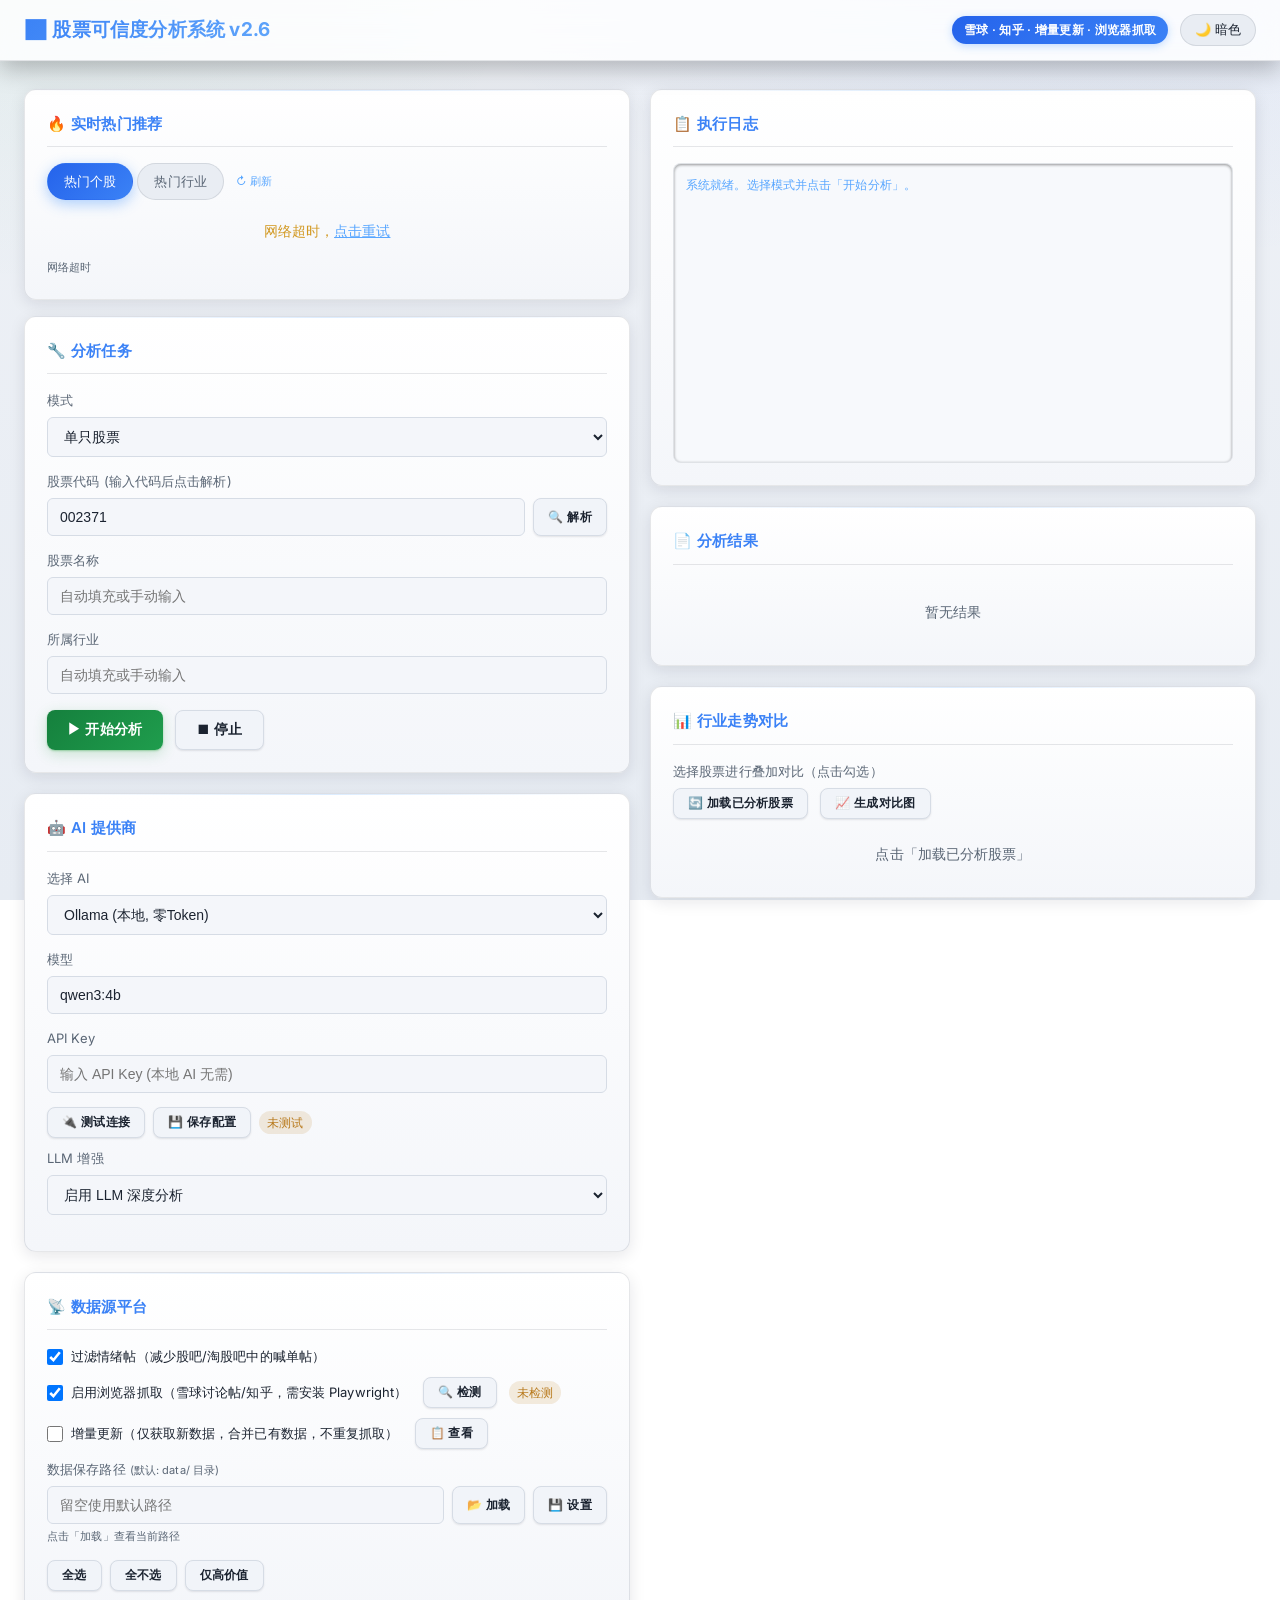
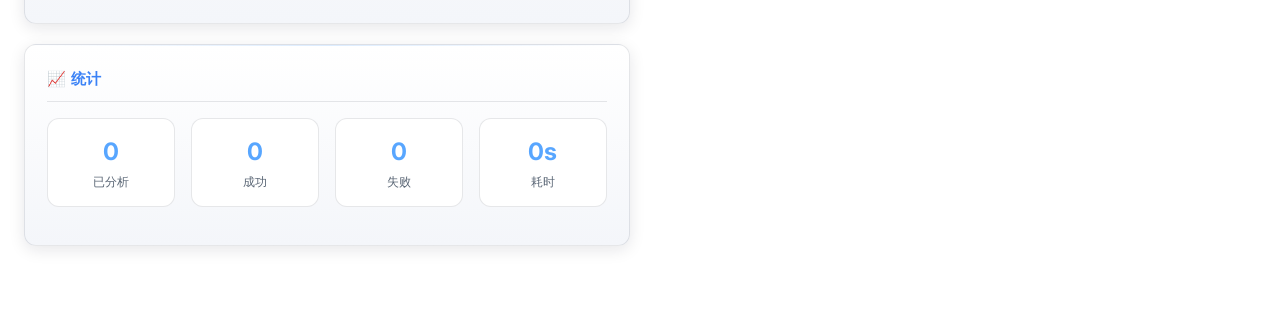
==== commit 4064fa9a: "feat(test+opt): 集成 Playwright E2E 测试并全面优化 - test: 新增 tests/ Playwright E2E 冒烟套件（合并视图/主题切换/Word 内联预览）" ====
--- a/templates/index.html
+++ b/templates/index.html
@@ -24,18 +24,18 @@
 <link rel="stylesheet" href="https://fonts.googleapis.com/css2?family=Inter:wght@400;500;600;700&display=swap">
 <style>
 * { margin: 0; padding: 0; box-sizing: border-box; }
-body { font-family: 'Microsoft YaHei', 'Segoe UI', sans-serif; background: #0d1117; color: #c9d1d9; min-height: 100vh; }
-.header { background: #161b22; border-bottom: 1px solid #30363d; padding: 16px 24px; display: flex; align-items: center; justify-content: space-between; }
+body { font-family: 'Microsoft YaHei', 'Segoe UI', sans-serif; background: var(--bg-1); color: var(--text); min-height: 100vh; }
+.header { background: var(--surface); border-bottom: 1px solid var(--border); padding: 16px 24px; display: flex; align-items: center; justify-content: space-between; }
 .header h1 { font-size: 20px; color: #58a6ff; }
 .header .badge { background: #238636; color: #fff; padding: 4px 12px; border-radius: 12px; font-size: 12px; }
 .container { max-width: 1400px; margin: 0 auto; padding: 24px; }
 .grid { display: grid; grid-template-columns: 1fr 1fr; gap: 20px; }
-.card { background: #161b22; border: 1px solid #30363d; border-radius: 8px; padding: 20px; }
-.card h2 { font-size: 16px; color: #58a6ff; margin-bottom: 16px; border-bottom: 1px solid #30363d; padding-bottom: 8px; }
+.card { background: var(--surface); border: 1px solid var(--border); border-radius: 8px; padding: 20px; }
+.card h2 { font-size: 16px; color: #58a6ff; margin-bottom: 16px; border-bottom: 1px solid var(--border); padding-bottom: 8px; }
 .form-group { margin-bottom: 14px; }
-.form-group label { display: block; font-size: 13px; color: #8b949e; margin-bottom: 6px; }
+.form-group label { display: block; font-size: 13px; color: var(--text-dim); margin-bottom: 6px; }
 .form-group input, .form-group select, .form-group textarea {
-  width: 100%; background: #0d1117; border: 1px solid #30363d; color: #c9d1d9;
+  width: 100%; background: var(--bg-1); border: 1px solid var(--border); color: var(--text);
   padding: 10px 12px; border-radius: 6px; font-size: 14px;
 }
 .form-group input:focus, .form-group select:focus { outline: none; border-color: #58a6ff; }
@@ -44,27 +44,27 @@
   border-radius: 6px; font-size: 14px; cursor: pointer; transition: background 0.2s;
 }
 .btn:hover { background: #2ea043; }
-.btn:disabled { background: #21262d; color: #484f58; cursor: not-allowed; }
-.btn-secondary { background: #21262d; color: #c9d1d9; border: 1px solid #30363d; }
-.btn-secondary:hover { background: #30363d; }
+.btn:disabled { background: var(--surface-3); color: #484f58; cursor: not-allowed; }
+.btn-secondary { background: var(--surface-3); color: var(--text); border: 1px solid var(--border); }
+.btn-secondary:hover { background: var(--border); }
 .btn-sm { padding: 6px 14px; font-size: 12px; }
-.progress { background: #21262d; border-radius: 6px; height: 8px; overflow: hidden; margin: 12px 0; }
+.progress { background: var(--surface-3); border-radius: 6px; height: 8px; overflow: hidden; margin: 12px 0; }
 .progress-bar { background: #238636; height: 100%; transition: width 0.3s; }
-.log { background: #0d1117; border: 1px solid #30363d; border-radius: 6px; padding: 12px;
+.log { background: var(--bg-1); border: 1px solid var(--border); border-radius: 6px; padding: 12px;
   height: 300px; overflow-y: auto; font-family: 'Consolas', monospace; font-size: 12px; line-height: 1.6; }
 .log .ok { color: #3fb950; }
 .log .fail { color: #f85149; }
 .log .info { color: #58a6ff; }
 .log .warn { color: #d29922; }
 .stats { display: flex; gap: 16px; margin: 16px 0; }
-.stat { background: #21262d; border-radius: 6px; padding: 12px 16px; text-align: center; flex: 1; }
+.stat { background: var(--surface-3); border-radius: 6px; padding: 12px 16px; text-align: center; flex: 1; }
 .stat .num { font-size: 24px; font-weight: bold; color: #58a6ff; }
-.stat .label { font-size: 12px; color: #8b949e; }
+.stat .label { font-size: 12px; color: var(--text-dim); }
 table { width: 100%; border-collapse: collapse; font-size: 13px; }
-table th { text-align: left; padding: 8px; border-bottom: 1px solid #30363d; color: #8b949e; }
-table td { padding: 8px; border-bottom: 1px solid #21262d; }
-.result-item { display: flex; justify-content: space-between; align-items: center; padding: 8px 0; border-bottom: 1px solid #21262d; }
-.result-item .name { color: #c9d1d9; }
+table th { text-align: left; padding: 8px; border-bottom: 1px solid var(--border); color: var(--text-dim); }
+table td { padding: 8px; border-bottom: 1px solid var(--surface-3); }
+.result-item { display: flex; justify-content: space-between; align-items: center; padding: 8px 0; border-bottom: 1px solid var(--surface-3); }
+.result-item .name { color: var(--text); }
 .result-item .status { font-size: 12px; padding: 2px 8px; border-radius: 4px; }
 .result-item .status.ok { background: #23863620; color: #3fb950; }
 .result-item .status.fail { background: #f8514920; color: #f85149; }
@@ -77,7 +77,7 @@
 .platform-grid { display: grid; grid-template-columns: 1fr 1fr; gap: 8px; }
 .platform-item {
   display: flex; align-items: center; gap: 8px; padding: 8px 10px;
-  background: #0d1117; border: 1px solid #30363d; border-radius: 6px; cursor: pointer;
+  background: var(--bg-1); border: 1px solid var(--border); border-radius: 6px; cursor: pointer;
   transition: border-color 0.2s;
 }
 .platform-item:hover { border-color: #58a6ff; }
@@ -89,8 +89,8 @@
 .cat-tag.core { background: #58a6ff20; color: #58a6ff; }
 .cat-tag.high { background: #23863620; color: #3fb950; }
 .cat-tag.emotional { background: #d2992220; color: #d29922; }
-.platform-item .plat-label { font-size: 13px; color: #c9d1d9; }
-.platform-item .plat-desc { font-size: 11px; color: #8b949e; }
+.platform-item .plat-label { font-size: 13px; color: var(--text); }
+.platform-item .plat-desc { font-size: 11px; color: var(--text-dim); }
 
 /* AI 提供商 */
 .ai-provider-row { display: flex; gap: 8px; align-items: center; margin-bottom: 8px; flex-wrap: wrap; }
@@ -98,34 +98,34 @@
 .ai-status.ok { background: #23863620; color: #3fb950; }
 .ai-status.fail { background: #f8514920; color: #f85149; }
 .ai-status.pending { background: #d2992220; color: #d29922; }
-.model-select-hint { font-size: 11px; color: #8b949e; margin-top: 4px; }
+.model-select-hint { font-size: 11px; color: var(--text-dim); margin-top: 4px; }
 
 .resolve-result { font-size: 13px; color: #3fb950; margin-top: 4px; }
 .resolve-result.error { color: #f85149; }
 
 .toggle-row { display: flex; align-items: center; gap: 8px; margin-bottom: 10px; }
 .toggle-row input[type="checkbox"] { width: 16px; height: 16px; }
-.toggle-row label { font-size: 13px; color: #c9d1d9; cursor: pointer; }
+.toggle-row label { font-size: 13px; color: var(--text); cursor: pointer; }
 
 /* 热门推荐 */
 .hot-section { margin-bottom: 16px; }
 .hot-tabs { display: flex; gap: 4px; margin-bottom: 10px; align-items: center; }
 .hot-tab { padding: 6px 14px; font-size: 13px; border-radius: 6px; cursor: pointer;
-  background: #21262d; color: #8b949e; border: 1px solid #30363d; transition: all 0.2s; }
+  background: var(--surface-3); color: var(--text-dim); border: 1px solid var(--border); transition: all 0.2s; }
 .hot-tab.active { background: #238636; color: #fff; border-color: #238636; }
 .hot-tab:hover { border-color: #58a6ff; }
 .hot-grid { display: grid; grid-template-columns: 1fr 1fr 1fr; gap: 6px; max-height: 200px; overflow-y: auto; }
 .hot-item { display: flex; align-items: center; gap: 6px; padding: 6px 10px;
-  background: #0d1117; border: 1px solid #30363d; border-radius: 6px; cursor: pointer;
+  background: var(--bg-1); border: 1px solid var(--border); border-radius: 6px; cursor: pointer;
   transition: all 0.15s; font-size: 12px; }
 .hot-item:hover { border-color: #58a6ff; background: #58a6ff10; }
-.hot-item .hot-code { color: #8b949e; font-size: 11px; }
-.hot-item .hot-name { color: #c9d1d9; font-weight: 500; }
+.hot-item .hot-code { color: var(--text-dim); font-size: 11px; }
+.hot-item .hot-name { color: var(--text); font-weight: 500; }
 .hot-item .hot-change { margin-left: auto; font-size: 11px; font-weight: bold; }
 .hot-change.up { color: #f85149; }
 .hot-change.down { color: #3fb950; }
-.hot-item .hot-tag { font-size: 9px; padding: 1px 5px; border-radius: 3px; background: #30363d; color: #8b949e; }
-.hot-update { font-size: 11px; color: #8b949e; margin-top: 6px; }
+.hot-item .hot-tag { font-size: 9px; padding: 1px 5px; border-radius: 3px; background: var(--border); color: var(--text-dim); }
+.hot-update { font-size: 11px; color: var(--text-dim); margin-top: 6px; }
 .hot-refresh { font-size: 11px; color: #58a6ff; cursor: pointer; margin-left: 8px; }
 .hot-refresh:hover { text-decoration: underline; }
 
@@ -133,30 +133,30 @@
 .modal-overlay { display: none; position: fixed; top: 0; left: 0; width: 100%; height: 100%;
   background: rgba(0,0,0,0.7); z-index: 1000; justify-content: center; align-items: flex-start; padding: 20px; overflow-y: auto; }
 .modal-overlay.show { display: flex; }
-.modal { background: #161b22; border: 1px solid #30363d; border-radius: 12px; max-width: 1000px; width: 100%; margin: 20px auto; }
-.modal-header { display: flex; justify-content: space-between; align-items: center; padding: 16px 24px; border-bottom: 1px solid #30363d; position: sticky; top: 0; background: #161b22; border-radius: 12px 12px 0 0; z-index: 10; }
+.modal { background: var(--surface); border: 1px solid var(--border); border-radius: 12px; max-width: 1000px; width: 100%; margin: 20px auto; }
+.modal-header { display: flex; justify-content: space-between; align-items: center; padding: 16px 24px; border-bottom: 1px solid var(--border); position: sticky; top: 0; background: var(--surface); border-radius: 12px 12px 0 0; z-index: 10; }
 .modal-header h2 { font-size: 18px; color: #58a6ff; }
-.modal-close { font-size: 24px; color: #8b949e; cursor: pointer; background: none; border: none; }
+.modal-close { font-size: 24px; color: var(--text-dim); cursor: pointer; background: none; border: none; }
 .modal-close:hover { color: #f85149; }
 .modal-body { padding: 24px; }
 .preview-tabs { display: flex; gap: 4px; margin-bottom: 16px; flex-wrap: wrap; }
 .preview-tab { padding: 6px 14px; font-size: 13px; border-radius: 6px; cursor: pointer;
-  background: #21262d; color: #8b949e; border: 1px solid #30363d; transition: all 0.2s; }
+  background: var(--surface-3); color: var(--text-dim); border: 1px solid var(--border); transition: all 0.2s; }
 .preview-tab.active { background: #238636; color: #fff; border-color: #238636; }
 .preview-tab:hover { border-color: #58a6ff; }
 .preview-section { display: none; }
 .preview-section.active { display: block; }
-.preview-chart { width: 100%; border-radius: 8px; border: 1px solid #30363d; }
-.preview-stat { display: inline-block; background: #21262d; border-radius: 6px; padding: 8px 14px; margin: 4px; }
+.preview-chart { width: 100%; border-radius: 8px; border: 1px solid var(--border); }
+.preview-stat { display: inline-block; background: var(--surface-3); border-radius: 6px; padding: 8px 14px; margin: 4px; }
 .preview-stat .val { font-size: 18px; font-weight: bold; color: #58a6ff; }
-.preview-stat .lbl { font-size: 11px; color: #8b949e; }
+.preview-stat .lbl { font-size: 11px; color: var(--text-dim); }
 .d-score { display: inline-block; padding: 2px 8px; border-radius: 4px; font-size: 12px; font-weight: bold; margin: 2px; }
 .d-score.high { background: #23863620; color: #3fb950; }
 .d-score.mid { background: #d2992220; color: #d29922; }
 .d-score.low { background: #f8514920; color: #f85149; }
 .preview-table { width: 100%; border-collapse: collapse; font-size: 12px; margin-top: 12px; }
-.preview-table th { text-align: left; padding: 6px 8px; border-bottom: 1px solid #30363d; color: #8b949e; font-size: 11px; }
-.preview-table td { padding: 6px 8px; border-bottom: 1px solid #21262d; }
+.preview-table th { text-align: left; padding: 6px 8px; border-bottom: 1px solid var(--border); color: var(--text-dim); font-size: 11px; }
+.preview-table td { padding: 6px 8px; border-bottom: 1px solid var(--surface-3); }
 .ad-row { background: #f8514910; }
 .callout-box { padding: 12px 16px; border-radius: 8px; margin: 12px 0; }
 .callout-box.warn { background: #FFF2F0; border: 1px solid #C00000; color: #C00000; }
@@ -166,7 +166,7 @@
 .industry-section { margin-bottom: 16px; }
 .industry-stock-grid { display: grid; grid-template-columns: 1fr 1fr 1fr; gap: 6px; max-height: 150px; overflow-y: auto; }
 .industry-stock-item { display: flex; align-items: center; gap: 6px; padding: 4px 8px;
-  background: #0d1117; border: 1px solid #30363d; border-radius: 4px; font-size: 12px; cursor: pointer; }
+  background: var(--bg-1); border: 1px solid var(--border); border-radius: 4px; font-size: 12px; cursor: pointer; }
 .industry-stock-item:hover { border-color: #58a6ff; }
 .industry-stock-item.selected { border-color: #238636; background: #23863610; }
 </style>
@@ -194,7 +194,7 @@
           <div class="hot-refresh" onclick="loadHotData(true)">↻ 刷新</div>
         </div>
         <div class="hot-grid" id="hot-grid">
-          <div style="color:#8b949e;grid-column:span 3;text-align:center;padding:20px">加载中...</div>
+          <div style="color:var(--text-dim);grid-column:span 3;text-align:center;padding:20px">加载中...</div>
         </div>
         <div class="hot-update" id="hot-update">--</div>
       </div>
@@ -213,7 +213,7 @@
 
         <div id="single-mode">
           <div class="form-group">
-            <label>股票代码 <span style="color:#8b949e">(输入代码后点击解析)</span></label>
+            <label>股票代码 <span style="color:var(--text-dim)">(输入代码后点击解析)</span></label>
             <div style="display:flex; gap:8px">
               <input type="text" id="stock_code" placeholder="如 002371" value="002371" style="flex:1">
               <button class="btn btn-sm btn-secondary" onclick="resolveStock()">🔍 解析</button>
@@ -232,7 +232,7 @@
 
         <div id="batch-mode" style="display:none">
           <div class="form-group">
-            <label>股票列表 JSON <span style="color:#8b949e">(仅需 code，name/industry 可留空自动解析)</span></label>
+            <label>股票列表 JSON <span style="color:var(--text-dim)">(仅需 code，name/industry 可留空自动解析)</span></label>
             <textarea id="batch_config" rows="4" placeholder='[{"code":"002371"},{"code":"300308"}]'></textarea>
           </div>
           <button class="btn btn-sm btn-secondary" onclick="resolveBatch()">🔍 批量解析名称/行业</button>
@@ -259,7 +259,7 @@
           </select>
         </div>
         <div class="form-group">
-          <label>模型 <span id="model-hint" style="color:#8b949e;font-size:11px"></span></label>
+          <label>模型 <span id="model-hint" style="color:var(--text-dim);font-size:11px"></span></label>
           <div style="display:flex; gap:8px">
             <input type="text" id="ai_model" placeholder="模型名称" value="qwen3:4b" style="flex:1" onchange="document.getElementById('ai_model').dataset.userModified='1'">
             <button class="btn btn-sm btn-secondary" id="detect-models-btn" onclick="detectModels()" style="display:none">🔍 检测模型</button>
@@ -303,13 +303,13 @@
           <button class="btn btn-sm btn-secondary" onclick="showIncrementalState()" style="margin-left:8px">📋 查看</button>
         </div>
         <div class="form-group" style="margin-top:10px">
-          <label>数据保存路径 <span style="color:#8b949e;font-size:11px">(默认: data/ 目录)</span></label>
+          <label>数据保存路径 <span style="color:var(--text-dim);font-size:11px">(默认: data/ 目录)</span></label>
           <div style="display:flex; gap:8px">
             <input type="text" id="data_savepath" placeholder="留空使用默认路径" value="" style="flex:1">
             <button class="btn btn-sm btn-secondary" onclick="loadSavePath()">📂 加载</button>
             <button class="btn btn-sm btn-secondary" onclick="setSavePath()">💾 设置</button>
           </div>
-          <div id="savepath-hint" style="font-size:11px;color:#8b949e;margin-top:4px">点击「加载」查看当前路径</div>
+          <div id="savepath-hint" style="font-size:11px;color:var(--text-dim);margin-top:4px">点击「加载」查看当前路径</div>
         </div>
         <div class="toggle-row" style="margin-top:10px">
           <button class="btn btn-sm btn-secondary" onclick="selectAllPlatforms(true)">全选</button>
@@ -346,7 +346,7 @@
       <div class="card" style="margin-top:20px">
         <h2>📄 分析结果</h2>
         <div id="results-area">
-          <div style="color:#8b949e; text-align:center; padding:20px">暂无结果</div>
+          <div style="color:var(--text-dim); text-align:center; padding:20px">暂无结果</div>
         </div>
       </div>
 
@@ -359,10 +359,10 @@
           <button class="btn btn-sm btn-secondary" onclick="generateIndustryChart()" style="margin-left:8px">📈 生成对比图</button>
         </div>
         <div class="industry-stock-grid" id="industry-stock-grid">
-          <div style="color:#8b949e;grid-column:span 3;text-align:center;padding:10px">点击「加载已分析股票」</div>
+          <div style="color:var(--text-dim);grid-column:span 3;text-align:center;padding:10px">点击「加载已分析股票」</div>
         </div>
         <div id="industry-chart-area" style="margin-top:12px;display:none">
-          <img id="industry-chart-img" style="width:100%;border-radius:8px;border:1px solid #30363d" />
+          <img id="industry-chart-img" style="width:100%;border-radius:8px;border:1px solid var(--border)" />
         </div>
       </div>
     </div>
@@ -381,7 +381,7 @@
       </div>
     </div>
     <div class="modal-body" id="preview-body">
-      <div style="text-align:center;padding:40px;color:#8b949e">加载中...</div>
+      <div style="text-align:center;padding:40px;color:var(--text-dim)">加载中...</div>
     </div>
   </div>
 </div>
@@ -428,7 +428,7 @@
       }
       if (isEmpty) {
         if (!hotData.stale) updateEl.textContent = result.data.update_time || '暂无实时数据（非交易时段）';
-        grid.innerHTML = '<div style="color:#8b949e;grid-column:span 3;text-align:center;padding:20px">' + (hotData.note || '暂无实时数据') + '<br><small>可手动输入代码分析</small></div>';
+        grid.innerHTML = '<div style="color:var(--text-dim);grid-column:span 3;text-align:center;padding:20px">' + (hotData.note || '暂无实时数据') + '<br><small>可手动输入代码分析</small></div>';
       } else {
         renderHot();
       }
@@ -469,7 +469,7 @@
   }
 
   if (items.length === 0) {
-    grid.innerHTML = '<div style="color:#8b949e;grid-column:span 3;text-align:center;padding:20px">暂无数据（非交易时段或API限流）</div>';
+    grid.innerHTML = '<div style="color:var(--text-dim);grid-column:span 3;text-align:center;padding:20px">暂无数据（非交易时段或API限流）</div>';
     return;
   }
 
@@ -925,7 +925,7 @@
   previewName = name || code;
   document.getElementById('preview-title').textContent = previewName + ' (' + code + ') 分析预览';
   document.getElementById('preview-modal').classList.add('show');
-  document.getElementById('preview-body').innerHTML = '<div style="text-align:center;padding:40px;color:#8b949e">加载中...</div>';
+  document.getElementById('preview-body').innerHTML = '<div style="text-align:center;padding:40px;color:var(--text-dim)">加载中...</div>';
   try {
     const resp = await fetch('/api/preview/' + code);
     const result = await resp.json();
@@ -1017,7 +1017,7 @@
   // Chart (交互式 + 实时标注)
   html += '<div class="preview-section" id="tab-chart">';
   html += '  <div style="display:flex;gap:8px;align-items:center;margin-bottom:8px;flex-wrap:wrap">';
-  html += '    <span style="font-size:12px;color:#8b949e">标注:</span>';
+  html += '    <span style="font-size:12px;color:var(--text-dim)">标注:</span>';
   html += '    <button class="btn btn-sm btn-secondary" id="btn-anno-point" onclick="setAnnoMode(\'point\')">🖱 点标注(单击)</button>';
   html += '    <button class="btn btn-sm btn-secondary" id="btn-anno-range" onclick="setAnnoMode(\'range\')">⬌ 区间标注(拖拽)</button>';
   html += '    <span id="anno-hint" style="font-size:11px;color:#58a6ff"></span>';
@@ -1025,7 +1025,7 @@
   html += '    <button class="btn btn-sm btn-secondary" onclick="loadAnnotations(previewCode)">🔄 刷新标注</button>';
   html += '    <a class="btn btn-sm btn-secondary" href="/api/chart/' + data.code + '?_t=' + Date.now() + '" target="_blank">🖼 静态图</a>';
   html += '  </div>';
-  html += '  <div id="chart-host" style="position:relative;width:100%;background:#0d1117;border:1px solid #30363d;border-radius:8px;overflow:hidden">';
+  html += '  <div id="chart-host" style="position:relative;width:100%;background:var(--bg-1);border:1px solid var(--border);border-radius:8px;overflow:hidden">';
   html += '    <svg id="kline-svg" viewBox="0 0 920 340" preserveAspectRatio="none" style="width:100%;height:auto;display:block;cursor:crosshair"></svg>';
   html += '    <div id="chart-tip" class="chart-tip"></div>';
   html += '  </div>';
@@ -1048,13 +1048,13 @@
     html += '<td>' + d8txt + '</td><td>' + (p.avg_d || 0).toFixed(2) + '</td><td style="max-width:200px;overflow:hidden;text-overflow:ellipsis">' + (p.title || '').substring(0, 40) + '</td></tr>';
   }
   html += '</tbody></table>';
-  html += '<div style="font-size:11px;color:#8b949e;margin-top:8px">显示前 ' + Math.min(50, data.posts_total) + ' 条 / 共 ' + data.posts_total + ' 条</div>';
+  html += '<div style="font-size:11px;color:var(--text-dim);margin-top:8px">显示前 ' + Math.min(50, data.posts_total) + ' 条 / 共 ' + data.posts_total + ' 条</div>';
   html += '</div>';
 
   // Segments (保留分段讨论机制；新增关联实时标注入口)
   html += '<div class="preview-section" id="tab-segments">';
   html += '  <div id="seg-anno-box" style="margin-bottom:10px"></div>';
-  html += '  <div style="font-size:11px;color:#8b949e;margin-bottom:6px">点击「标注」可按波段关联查询该分段的实时标注（标注↔分段 双向关联）。</div>';
+  html += '  <div style="font-size:11px;color:var(--text-dim);margin-bottom:6px">点击「标注」可按波段关联查询该分段的实时标注（标注↔分段 双向关联）。</div>';
   html += '<table class="preview-table"><thead><tr><th>波段</th><th>方向</th><th>起始日</th><th>结束日</th><th>起始价</th><th>结束价</th><th>涨跌幅</th><th>交易日</th><th>关联</th></tr></thead><tbody>';
   for (let s of (data.segments || [])) {
     const color = s.direction === '涨' ? '#f85149' : '#3fb950';
@@ -1069,7 +1069,7 @@
   if (data.llm) {
     const llm = data.llm;
     const stats = llm.stats || {};
-    html += '<div style="font-size:11px;color:#8b949e;margin-bottom:8px">模型: ' + (stats.model || '?') + ' | 耗时: ' + (stats.duration_s || 0).toFixed(1) + 's | 速度: ' + (stats.tps || 0).toFixed(0) + ' tok/s</div>';
+    html += '<div style="font-size:11px;color:var(--text-dim);margin-bottom:8px">模型: ' + (stats.model || '?') + ' | 耗时: ' + (stats.duration_s || 0).toFixed(1) + 's | 速度: ' + (stats.tps || 0).toFixed(0) + ' tok/s</div>';
     if (llm.overall_assessment) html += '<p style="margin:8px 0">' + llm.overall_assessment + '</p>';
     if (llm.key_risks && llm.key_risks.length) {
       html += '<div style="color:#f85149;font-size:13px;margin:8px 0">⚠️ 关键风险：</div>';
@@ -1091,26 +1091,26 @@
       html += '</tbody></table>';
     }
   } else {
-    html += '<div style="color:#8b949e;text-align:center;padding:20px">未启用 LLM 分析或分析未完成</div>';
+    html += '<div style="color:var(--text-dim);text-align:center;padding:20px">未启用 LLM 分析或分析未完成</div>';
   }
   html += '</div>';
 
   // Technical indicators tab
   html += '<div class="preview-section" id="tab-technical">';
-  html += '<div id="tech-loading" style="text-align:center;padding:20px;color:#8b949e">加载技术指标中...</div>';
+  html += '<div id="tech-loading" style="text-align:center;padding:20px;color:var(--text-dim)">加载技术指标中...</div>';
   html += '<div id="tech-content" style="display:none"></div>';
   html += '</div>';
 
   // 量化多周期 tab（M7：量化分析 × 可信度评估融合）
   html += '<div class="preview-section" id="tab-quant">';
-  html += '<div id="quant-loading" style="text-align:center;padding:20px;color:#8b949e">加载量化多周期分析中...</div>';
+  html += '<div id="quant-loading" style="text-align:center;padding:20px;color:var(--text-dim)">加载量化多周期分析中...</div>';
   html += '<div id="quant-content" style="display:none"></div>';
   html += '</div>';
 
   // News & Reports
   html += '<div class="preview-section" id="tab-news">';
   if ((data.reports || []).length) {
-    html += '<h3 style="font-size:13px;color:#58a6ff">研报 <span style="font-size:10px;color:#8b949e">(点击标题查看原始链接)</span></h3><table class="preview-table"><thead><tr><th>机构</th><th>评级</th><th>EPS26</th><th>PE26</th><th>标题</th></tr></thead><tbody>';
+    html += '<h3 style="font-size:13px;color:#58a6ff">研报 <span style="font-size:10px;color:var(--text-dim)">(点击标题查看原始链接)</span></h3><table class="preview-table"><thead><tr><th>机构</th><th>评级</th><th>EPS26</th><th>PE26</th><th>标题</th></tr></thead><tbody>';
     data.reports.forEach(function(r) {
       const rurl = r.url || '';
       const title = (r.title || '').substring(0, 50);
@@ -1120,14 +1120,14 @@
     html += '</tbody></table>';
   }
   if ((data.news || []).length) {
-    html += '<h3 style="font-size:13px;color:#58a6ff;margin-top:12px">新闻 <span style="font-size:10px;color:#8b949e">(点击标题查看原始链接)</span></h3>';
+    html += '<h3 style="font-size:13px;color:#58a6ff;margin-top:12px">新闻 <span style="font-size:10px;color:var(--text-dim)">(点击标题查看原始链接)</span></h3>';
     data.news.forEach(function(n) {
       const nurl = n.url || '';
       const ntime = (n.time || '').substring(0, 10);
       const nsrc = (n.source || '').substring(0, 8);
       const ntitle = n.title || '';
       const titleHtml = nurl ? '<a href="' + nurl + '" target="_blank" style="color:#58a6ff;text-decoration:none" title="打开新闻来源">' + ntitle + '</a>' : ntitle;
-      html += '<div style="padding:4px 0;border-bottom:1px solid #21262d;font-size:12px"><span style="color:#8b949e">' + ntime + '</span> <span style="color:#58a6ff">[' + nsrc + ']</span> ' + titleHtml + '</div>';
+      html += '<div style="padding:4px 0;border-bottom:1px solid var(--surface-3);font-size:12px"><span style="color:var(--text-dim)">' + ntime + '</span> <span style="color:#58a6ff">[' + nsrc + ']</span> ' + titleHtml + '</div>';
     });
   }
   if (data.stock_url) {
@@ -1185,9 +1185,9 @@
       if (d.d9_score) {
         const d9 = d.d9_score;
         const d9c = d9.score >= 0.7 ? '#3fb950' : (d9.score >= 0.4 ? '#d29922' : '#f85149');
-        html += '<div style="background:#21262d;border-radius:8px;padding:16px;margin-bottom:16px;display:flex;align-items:center;gap:16px">';
+        html += '<div style="background:var(--surface-3);border-radius:8px;padding:16px;margin-bottom:16px;display:flex;align-items:center;gap:16px">';
         html += '<div style="font-size:36px;font-weight:bold;color:' + d9c + '">' + (d9.score * 100).toFixed(0) + '</div>';
-        html += '<div><div style="font-size:14px;font-weight:bold;color:#58a6ff">D9 技术信号评分</div><div style="font-size:12px;color:#c9d1d9">' + d9.summary + '</div></div>';
+        html += '<div><div style="font-size:14px;font-weight:bold;color:#58a6ff">D9 技术信号评分</div><div style="font-size:12px;color:var(--text)">' + d9.summary + '</div></div>';
         html += '</div>';
 
         if (d9.details) {
@@ -1206,15 +1206,15 @@
       html += '<div style="display:grid;grid-template-columns:1fr 1fr;gap:8px">';
       for (let [name, ind] of Object.entries(inds)) {
         if (!ind) continue;
-        html += '<div style="background:#0d1117;border:1px solid #30363d;border-radius:6px;padding:10px">';
+        html += '<div style="background:var(--bg-1);border:1px solid var(--border);border-radius:6px;padding:10px">';
         html += '<div style="font-size:13px;font-weight:bold;color:#58a6ff;margin-bottom:6px">' + name + '</div>';
         html += '<div style="font-size:11px;color:#3fb950">' + (ind.status || '') + '</div>';
         if (ind.latest && typeof ind.latest === 'object') {
           for (let [k, v] of Object.entries(ind.latest)) {
-            html += '<div style="font-size:11px;color:#8b949e">' + k + ': ' + (typeof v === 'number' ? v.toFixed(2) : v) + '</div>';
+            html += '<div style="font-size:11px;color:var(--text-dim)">' + k + ': ' + (typeof v === 'number' ? v.toFixed(2) : v) + '</div>';
           }
         } else if (ind.latest !== undefined && ind.latest !== null) {
-          html += '<div style="font-size:14px;font-weight:bold;color:#c9d1d9">' + (typeof ind.latest === 'number' ? ind.latest.toFixed(2) : ind.latest) + '</div>';
+          html += '<div style="font-size:14px;font-weight:bold;color:var(--text)">' + (typeof ind.latest === 'number' ? ind.latest.toFixed(2) : ind.latest) + '</div>';
         }
         html += '</div>';
       }
@@ -1223,13 +1223,13 @@
       if ((d.recent_patterns || []).length) {
         html += '<h3 style="font-size:13px;color:#58a6ff;margin-top:16px">近20日K线形态信号</h3><div style="display:flex;flex-wrap:wrap;gap:6px">';
         d.recent_patterns.forEach(function(p) {
-          const c = p.signal === 1 ? '#3fb950' : (p.signal === -1 ? '#f85149' : '#8b949e');
-          html += '<span style="background:#21262d;border-radius:4px;padding:4px 10px;font-size:11px;color:' + c + '">' + p.name + '(' + p.date + ')</span>';
+          const c = p.signal === 1 ? '#3fb950' : (p.signal === -1 ? '#f85149' : 'var(--text-dim)');
+          html += '<span style="background:var(--surface-3);border-radius:4px;padding:4px 10px;font-size:11px;color:' + c + '">' + p.name + '(' + p.date + ')</span>';
         });
         html += '</div>';
       }
 
-      html += '<div style="margin-top:16px"><img src="/api/chart/' + previewCode + '?_v=25" style="width:100%;border-radius:8px;border:1px solid #30363d" onerror="this.style.display=\'none\'" /></div>';
+      html += '<div style="margin-top:16px"><img src="/api/chart/' + previewCode + '?_v=25" style="width:100%;border-radius:8px;border:1px solid var(--border)" onerror="this.style.display=\'none\'" /></div>';
 
       content.innerHTML = html;
       content.style.display = '';
@@ -1274,10 +1274,10 @@
   let html = '';
 
   // 综合可信度（量化多周期 × 可信度评估融合）
-  html += '<div style="background:#21262d;border-radius:8px;padding:16px;margin-bottom:16px;display:flex;align-items:center;gap:18px;flex-wrap:wrap">';
-  html += '<div style="font-size:40px;font-weight:bold;color:' + gc + '">' + (comp_score != null ? Math.round(comp_score) : '-') + '<span style="font-size:16px;color:#8b949e">/100</span></div>';
+  html += '<div style="background:var(--surface-3);border-radius:8px;padding:16px;margin-bottom:16px;display:flex;align-items:center;gap:18px;flex-wrap:wrap">';
+  html += '<div style="font-size:40px;font-weight:bold;color:' + gc + '">' + (comp_score != null ? Math.round(comp_score) : '-') + '<span style="font-size:16px;color:var(--text-dim)">/100</span></div>';
   html += '<div style="flex:1;min-width:220px"><div style="font-size:14px;font-weight:bold;color:#58a6ff">综合可信度评分 · ' + (comp.grade || '') + '</div>';
-  html += '<div style="font-size:12px;color:#c9d1d9;margin-top:4px;line-height:1.6">' + (comp.explanation || '') + '</div></div>';
+  html += '<div style="font-size:12px;color:var(--text);margin-top:4px;line-height:1.6">' + (comp.explanation || '') + '</div></div>';
   html += '</div>';
 
   // 三维权重条
@@ -1296,7 +1296,7 @@
     if (!r) return;
     const sc = r.score >= 60 ? '#3fb950' : (r.score <= 40 ? '#f85149' : '#d29922');
     const sig = r.signal;
-    const sc2 = sig === '偏多' ? '#3fb950' : (sig === '偏空' ? '#f85149' : '#8b949e');
+    const sc2 = sig === '偏多' ? '#3fb950' : (sig === '偏空' ? '#f85149' : 'var(--text-dim)');
     const vol = (r.volatility && r.volatility.ann_pct != null) ? r.volatility.ann_pct + '%' : '-';
     const vr = (r.volume_change && r.volume_change.vol_ratio != null) ? r.volume_change.vol_ratio : '-';
     const vt = (r.volume_change && r.volume_change.vol_trend_pct != null) ? (r.volume_change.vol_trend_pct > 0 ? '+' : '') + r.volume_change.vol_trend_pct + '%' : '-';
@@ -1306,7 +1306,7 @@
   html += '</tbody></table>';
 
   const qc = data.timeframe_analysis ? data.timeframe_analysis.composite_quant_score : null;
-  html += '<div style="margin-top:10px;font-size:12px;color:#8b949e">多周期量化综合评分（月0.5/周0.3/日0.2 加权）：<b style="color:#c9d1d9">' + (qc != null ? qc : '-') + '</b> ｜ 跨周期共振：<b style="color:' + (align.indexOf('多头')>=0?'#3fb950':(align.indexOf('空头')>=0?'#f85149':'#8b949e')) + '">' + align + '</b></div>';
+  html += '<div style="margin-top:10px;font-size:12px;color:var(--text-dim)">多周期量化综合评分（月0.5/周0.3/日0.2 加权）：<b style="color:var(--text)">' + (qc != null ? qc : '-') + '</b> ｜ 跨周期共振：<b style="color:' + (align.indexOf('多头')>=0?'#3fb950':(align.indexOf('空头')>=0?'#f85149':'var(--text-dim)')) + '">' + align + '</b></div>';
 
   document.getElementById('quant-content').innerHTML = html;
 }
@@ -1314,7 +1314,7 @@
 function quantBar(label, val, color) {
   if (val == null) return '';
   const pct = Math.max(0, Math.min(100, val));
-  return '<div style="background:#161b22;border:1px solid #30363d;border-radius:6px;padding:8px 10px;min-width:150px"><div style="font-size:11px;color:#8b949e">' + label + '</div><div style="display:flex;align-items:center;gap:6px;margin-top:4px"><div style="flex:1;height:6px;background:#0d1117;border-radius:3px;overflow:hidden"><div style="width:' + pct + '%;height:100%;background:' + color + '"></div></div><div style="font-size:12px;color:' + color + ';font-weight:bold">' + Math.round(val) + '</div></div></div>';
+  return '<div style="background:var(--surface);border:1px solid var(--border);border-radius:6px;padding:8px 10px;min-width:150px"><div style="font-size:11px;color:var(--text-dim)">' + label + '</div><div style="display:flex;align-items:center;gap:6px;margin-top:4px"><div style="flex:1;height:6px;background:var(--bg-1);border-radius:3px;overflow:hidden"><div style="width:' + pct + '%;height:100%;background:' + color + '"></div></div><div style="font-size:12px;color:' + color + ';font-weight:bold">' + Math.round(val) + '</div></div></div>';
 }
 
 async function loadIndustryStocks() {
@@ -1332,7 +1332,7 @@
 function renderIndustryStocks() {
   const grid = document.getElementById('industry-stock-grid');
   if (industryStocks.length === 0) {
-    grid.innerHTML = '<div style="color:#8b949e;grid-column:span 3;text-align:center;padding:10px">无已分析股票</div>';
+    grid.innerHTML = '<div style="color:var(--text-dim);grid-column:span 3;text-align:center;padding:10px">无已分析股票</div>';
     return;
   }
   grid.innerHTML = industryStocks.map(function(s) {
@@ -1508,12 +1508,12 @@
     const resp = await fetch('/api/kline/' + code + '?_t=' + Date.now());
     const data = await resp.json();
     if (!data.ok) {
-      svg.innerHTML = '<text x="20" y="30" fill="#8b949e" font-size="13">无 K 线数据，请先运行分析</text>';
+      svg.innerHTML = '<text x="20" y="30" fill="var(--text-dim)" font-size="13">无 K 线数据，请先运行分析</text>';
       return;
     }
     const k = data.kline || [];
     if (!k.length) {
-      svg.innerHTML = '<text x="20" y="30" fill="#8b949e" font-size="13">K 线为空</text>';
+      svg.innerHTML = '<text x="20" y="30" fill="var(--text-dim)" font-size="13">K 线为空</text>';
       return;
     }
     const closes = k.map(b => b.close);
@@ -1742,24 +1742,24 @@
   const panel = document.getElementById('anno-panel');
   if (!panel) return;
   if (!list.length) {
-    panel.innerHTML = '<div style="font-size:11px;color:#8b949e">暂无标注。点击「点标注/区间标注」后在曲线上操作即可添加。</div>';
+    panel.innerHTML = '<div style="font-size:11px;color:var(--text-dim)">暂无标注。点击「点标注/区间标注」后在曲线上操作即可添加。</div>';
     return;
   }
-  let h = '<div style="font-size:12px;color:#c9d1d9;margin-bottom:6px">📍 实时标注（' + list.length + '）— 点标注 ● / 区间标注 ▭</div>';
+  let h = '<div style="font-size:12px;color:var(--text);margin-bottom:6px">📍 实时标注（' + list.length + '）— 点标注 ● / 区间标注 ▭</div>';
   list.forEach(a => {
     const isPt = a.type === 'point';
     const when = isPt ? a.date : (a.start_date + ' ~ ' + a.end_date);
-    h += '<div style="background:#161b22;border:1px solid #30363d;border-radius:8px;padding:8px;margin-bottom:6px">';
+    h += '<div style="background:var(--surface);border:1px solid var(--border);border-radius:8px;padding:8px;margin-bottom:6px">';
     h += '  <div style="display:flex;justify-content:space-between;gap:8px">';
     h += '    <span><span style="color:#f0b429">' + (isPt ? '●' : '▭') + '</span> <b>' + esc(a.label || '(无标题)') + '</b></span>';
-    h += '    <button class="anno-del" data-del="' + a.id + '" style="background:none;border:1px solid #30363d;color:#8b949e;border-radius:4px;cursor:pointer;font-size:11px">✕</button>';
+    h += '    <button class="anno-del" data-del="' + a.id + '" style="background:none;border:1px solid var(--border);color:var(--text-dim);border-radius:4px;cursor:pointer;font-size:11px">✕</button>';
     h += '  </div>';
-    h += '  <div style="font-size:11px;color:#8b949e;margin-top:2px">' + when + (a.price != null ? (' · ' + a.price) : '') + '</div>';
+    h += '  <div style="font-size:11px;color:var(--text-dim);margin-top:2px">' + when + (a.price != null ? (' · ' + a.price) : '') + '</div>';
     if (a.note) h += '<div style="font-size:11px;margin-top:2px">' + esc(a.note) + '</div>';
     h += '  <div style="margin-top:4px">';
     h += a.segment_id
       ? ('<span class="anno-seg" data-seg="' + a.segment_id + '" style="display:inline-block;font-size:11px;color:#58a6ff;cursor:pointer">↪ 关联 ' + a.segment_id + '</span>')
-      : '<span style="color:#8b949e">未关联分段</span>';
+      : '<span style="color:var(--text-dim)">未关联分段</span>';
     h += '  </div>';
     h += '</div>';
   });
@@ -1776,26 +1776,26 @@
   goTab('segments');
   const box = document.getElementById('seg-anno-box');
   if (!box) return;
-  box.innerHTML = '<div style="font-size:12px;color:#8b949e">查询分段 ' + segId + ' 的关联标注中...</div>';
+  box.innerHTML = '<div style="font-size:12px;color:var(--text-dim)">查询分段 ' + segId + ' 的关联标注中...</div>';
   try {
     const resp = await fetch('/api/annotations/' + previewCode + '/segment/' + segId + '?_t=' + Date.now());
     const d = await resp.json();
     const list = d.annotations || [];
     let h = '<div class="callout-box info" style="margin-bottom:8px">📊 分段 <b>' + segId + ' ' + (dir || '') + (pct || '') + '</b> 关联实时标注：共 ' + list.length + ' 条'
       + ' <button class="btn btn-sm btn-secondary" onclick="document.getElementById(\'seg-anno-box\').innerHTML=\'\'">收起</button></div>';
-    if (!list.length) h += '<div style="font-size:11px;color:#8b949e">该分段暂无标注。</div>';
+    if (!list.length) h += '<div style="font-size:11px;color:var(--text-dim)">该分段暂无标注。</div>';
     list.forEach(a => {
       const isPt = a.type === 'point';
       const when = isPt ? a.date : (a.start_date + ' ~ ' + a.end_date);
-      h += '<div style="background:#161b22;border:1px solid #30363d;border-radius:8px;padding:8px;margin-bottom:6px">';
+      h += '<div style="background:var(--surface);border:1px solid var(--border);border-radius:8px;padding:8px;margin-bottom:6px">';
       h += '<div><span style="color:#f0b429">' + (isPt ? '●' : '▭') + '</span> <b>' + esc(a.label || '(无标题)') + '</b></div>';
-      h += '<div style="font-size:11px;color:#8b949e;margin-top:2px">' + when + (a.note ? (' · ' + esc(a.note)) : '') + '</div>';
+      h += '<div style="font-size:11px;color:var(--text-dim);margin-top:2px">' + when + (a.note ? (' · ' + esc(a.note)) : '') + '</div>';
       h += '</div>';
     });
     box.innerHTML = h;
     box.scrollIntoView({ behavior: 'smooth', block: 'nearest' });
   } catch (e) {
-    box.innerHTML = '<div style="color:#8b949e">查询失败</div>';
+    box.innerHTML = '<div style="color:var(--text-dim)">查询失败</div>';
   }
 }
 
--- a/static/modern.css
+++ b/static/modern.css
@@ -1,7 +1,9 @@
 /* =============================================================
    modern.css — 股票可信度分析系统 UI 现代化设计系统
-   设计令牌 + 暗色玻璃拟态 + 柔和层次 + 微交互
-   置于模板内联 <style> 之后，按层叠顺序优雅覆盖。
+   设计令牌 + 暗色/浅色玻璃拟态 + 柔和层次 + 微交互
+   所有组件背景/边框/文本均走 CSS 变量，[data-theme="light"]
+   仅覆盖变量即可整体切换，杜绝浅色模式"深色文字压深色背景"的
+   不可见问题（WCAG 2.1 AA 对比度）。
    ============================================================= */
 
 :root {
@@ -55,6 +57,28 @@
   --chart-up:#f85149;
   --chart-dn:#3fb950;
   --chart-anno:#f0b429;
+
+  /* ===== 组件表面层（暗色默认，浅色在 [data-theme=light] 覆盖）===== */
+  --surface-card:linear-gradient(180deg,rgba(33,38,45,.55),rgba(22,27,34,.85));
+  --header-bg:linear-gradient(180deg,rgba(22,27,34,.82),rgba(13,17,23,.72));
+  --input-bg:rgba(13,17,23,.80);
+  --btn-sec-bg:rgba(33,38,45,.70);
+  --btn-sec-hover:rgba(48,54,61,.92);
+  --stat-bg:linear-gradient(180deg,rgba(33,38,45,.60),rgba(22,27,34,.70));
+  --pstat-bg:linear-gradient(180deg,rgba(33,38,45,.65),rgba(22,27,34,.80));
+  --dim-bg:linear-gradient(180deg,rgba(13,17,23,.60),rgba(22,27,34,.70));
+  --plat-bg:rgba(13,17,23,.70);
+  --hot-bg:rgba(13,17,23,.70);
+  --hot-hover:rgba(88,166,255,.08);
+  --log-bg:rgba(13,17,23,.85);
+  --modal-bg:linear-gradient(180deg,rgba(22,27,34,.96),rgba(13,17,23,.98));
+  --modal-header-bg:rgba(22,27,34,.92);
+  --scroll-thumb:#30363d;
+  --scroll-thumb-hover:#3d444d;
+  --body-bg:
+    radial-gradient(1200px 620px at 88% -12%, rgba(56,139,253,.10), transparent 60%),
+    radial-gradient(900px 520px at 2% 0%, rgba(63,185,80,.06), transparent 55%),
+    linear-gradient(180deg,#0b0f16,#0a0e14);
 }
 
 /* ============================================================
@@ -91,12 +115,37 @@
   --chart-up:#e0413a;
   --chart-dn:#1f9d4d;
   --chart-anno:#b8791b;
-}
-
-/* 主题切换平滑过渡（保留 transform 以维持悬停抬升） */
+
+  /* 组件表面层（浅色覆盖） */
+  --surface-card:linear-gradient(180deg,#ffffff,#f4f6fa);
+  --header-bg:rgba(255,255,255,.82);
+  --input-bg:#ffffff;
+  --btn-sec-bg:#f1f4f9;
+  --btn-sec-hover:#e9edf3;
+  --stat-bg:#ffffff;
+  --pstat-bg:#f4f6fa;
+  --dim-bg:#f4f6fa;
+  --plat-bg:#ffffff;
+  --hot-bg:#ffffff;
+  --hot-hover:rgba(37,99,235,.08);
+  --log-bg:#f7f9fc;
+  --modal-bg:linear-gradient(180deg,#ffffff,#f7f9fc);
+  --modal-header-bg:rgba(255,255,255,.92);
+  --scroll-thumb:#c2cad6;
+  --scroll-thumb-hover:#aab4c2;
+  --body-bg:
+    radial-gradient(1200px 620px at 88% -12%, rgba(37,99,235,.08), transparent 60%),
+    radial-gradient(900px 520px at 2% 0%, rgba(31,157,77,.05), transparent 55%),
+    linear-gradient(180deg,#eef1f6,#e7ecf3);
+}
+
+/* ============================================================
+   主题切换平滑过渡（保留 transform 以维持悬停抬升）
+   ============================================================ */
 body, .card, .stat, .preview-stat, .dim, .platform-item, .hot-item,
 .btn, .btn-sec, .btn-secondary, select, input, .preview-tab, .hot-tab,
-.preview-chart, canvas, .modal, .log, .badge, .tag, .cat-tag, .d-score {
+.preview-chart, canvas, .modal, .log, .badge, .tag, .cat-tag, .d-score,
+.modal-overlay, .modal-header, .top-tab, .industry-stock-item, .callout-box {
   transition:background-color var(--t) var(--ease), border-color var(--t) var(--ease),
              color var(--t) var(--ease), box-shadow var(--t) var(--ease),
              transform var(--t) var(--ease), filter var(--t) var(--ease);
@@ -107,10 +156,7 @@
 html { scroll-behavior:smooth; }
 
 body {
-  background:
-    radial-gradient(1200px 620px at 88% -12%, rgba(56,139,253,.10), transparent 60%),
-    radial-gradient(900px 520px at 2% 0%, rgba(63,185,80,.06), transparent 55%),
-    linear-gradient(180deg,#0b0f16,#0a0e14);
+  background:var(--body-bg);
   background-attachment:fixed;
   color:var(--text);
   font-family:'Inter',-apple-system,BlinkMacSystemFont,'Segoe UI','PingFang SC',
@@ -121,22 +167,23 @@
 }
 
 ::selection { background:rgba(88,166,255,.32); color:#fff; }
+[data-theme="light"] ::selection { background:rgba(37,99,235,.22); color:var(--text); }
 
 /* 自定义滚动条 */
 ::-webkit-scrollbar { width:10px; height:10px; }
 ::-webkit-scrollbar-track { background:transparent; }
 ::-webkit-scrollbar-thumb {
-  background:#30363d; border-radius:8px;
+  background:var(--scroll-thumb); border-radius:8px;
   border:2px solid transparent; background-clip:padding-box;
 }
-::-webkit-scrollbar-thumb:hover { background:#3d444d; background-clip:padding-box; }
+::-webkit-scrollbar-thumb:hover { background:var(--scroll-thumb-hover); background-clip:padding-box; }
 
 /* ---------- 头部：玻璃拟态 ---------- */
 .header {
   position:sticky; top:0; z-index:50;
   display:flex; align-items:center; justify-content:space-between;
   padding:14px 24px;
-  background:linear-gradient(180deg,rgba(22,27,34,.82),rgba(13,17,23,.72));
+  background:var(--header-bg);
   backdrop-filter:blur(12px) saturate(140%);
   -webkit-backdrop-filter:blur(12px) saturate(140%);
   border-bottom:1px solid var(--border-soft);
@@ -159,7 +206,7 @@
 /* ---------- 卡片：层次 + 悬停微抬升 ---------- */
 .card {
   position:relative; overflow:hidden;
-  background:linear-gradient(180deg,rgba(33,38,45,.55),rgba(22,27,34,.85));
+  background:var(--surface-card);
   border:1px solid var(--border-soft);
   border-radius:var(--r); padding:22px;
   box-shadow:var(--sh-2);
@@ -200,14 +247,14 @@
   box-shadow:0 4px 18px rgba(63,185,80,.40); }
 .btn:active { transform:translateY(0); }
 .btn:focus-visible { outline:none; box-shadow:var(--ring); }
-.btn:disabled { background:var(--surface-3); color:#484f58; cursor:not-allowed;
+.btn:disabled { background:var(--surface-3); color:var(--text-mute); cursor:not-allowed;
   box-shadow:none; transform:none; filter:none; }
 .btn-sec, .btn-secondary {
-  background:rgba(33,38,45,.70); color:var(--text);
+  background:var(--btn-sec-bg); color:var(--text);
   border:1px solid var(--border); box-shadow:var(--sh-1);
 }
 .btn-sec:hover, .btn-secondary:hover {
-  background:rgba(48,54,61,.92); border-color:var(--accent);
+  background:var(--btn-sec-hover); border-color:var(--accent);
   transform:translateY(-1px);
 }
 .btn-sec:focus-visible, .btn-secondary:focus-visible { outline:none; box-shadow:var(--ring); }
@@ -215,7 +262,7 @@
 
 /* ---------- 输入 ---------- */
 select, input {
-  background:rgba(13,17,23,.80); border:1px solid var(--border);
+  background:var(--input-bg); border:1px solid var(--border);
   color:var(--text); padding:10px 12px; border-radius:var(--r-sm);
   font-size:14px;
   transition:border-color var(--t-fast) var(--ease), box-shadow var(--t-fast) var(--ease);
@@ -229,7 +276,7 @@
 .preview-tab, .hot-tab {
   padding:7px 16px; font-size:13px; font-weight:500;
   border-radius:var(--r-pill); cursor:pointer;
-  background:rgba(33,38,45,.60); color:var(--text-dim);
+  background:var(--surface-3); color:var(--text-dim);
   border:1px solid var(--border-soft);
   transition:all var(--t) var(--ease);
 }
@@ -243,7 +290,7 @@
 
 /* ---------- 进度条 ---------- */
 .progress {
-  background:rgba(33,38,45,.80); border-radius:var(--r-pill);
+  background:var(--surface-3); border-radius:var(--r-pill);
   height:10px; overflow:hidden; margin:14px 0;
   box-shadow:inset 0 1px 2px rgba(0,0,0,.40);
 }
@@ -265,7 +312,7 @@
 .score-row { display:flex; align-items:center; gap:12px; margin:10px 0; }
 .score-row .lab { width:120px; font-size:13px; color:var(--text-dim); }
 .score-bar {
-  flex:1; background:rgba(33,38,45,.80); height:14px;
+  flex:1; background:var(--surface-3); height:14px;
   border-radius:var(--r-pill); overflow:hidden;
   box-shadow:inset 0 1px 2px rgba(0,0,0,.40);
 }
@@ -273,7 +320,7 @@
 
 /* ---------- 统计块 ---------- */
 .stat {
-  background:linear-gradient(180deg,rgba(33,38,45,.60),rgba(22,27,34,.70));
+  background:var(--stat-bg);
   border:1px solid var(--border-soft); border-radius:var(--r);
   padding:14px 16px; text-align:center; flex:1;
   transition:transform var(--t) var(--ease), border-color var(--t) var(--ease);
@@ -283,7 +330,7 @@
 
 .preview-stat {
   display:inline-block;
-  background:linear-gradient(180deg,rgba(33,38,45,.65),rgba(22,27,34,.80));
+  background:var(--pstat-bg);
   border:1px solid var(--border-soft); border-radius:var(--r);
   padding:10px 16px; margin:5px;
   transition:transform var(--t) var(--ease), border-color var(--t) var(--ease);
@@ -298,7 +345,7 @@
 .badge.q { background:rgba(56,139,253,.16); color:var(--accent-hi);
   border:1px solid rgba(56,139,253,.30); }
 .badge.r { background:var(--red-bg); color:var(--red); border:1px solid rgba(248,81,73,.30); }
-.badge.n { background:rgba(33,38,45,.80); color:var(--text-dim);
+.badge.n { background:var(--surface-3); color:var(--text-dim);
   border:1px solid var(--border-soft); }
 
 .cat-tag { font-size:10px; padding:1px 6px; border-radius:4px; }
@@ -327,16 +374,16 @@
   font-size:11px; font-weight:600; text-transform:uppercase; letter-spacing:.5px;
   border-bottom:1px solid var(--border);
 }
-td { padding:10px; color:var(--text); border-bottom:1px solid rgba(48,54,61,.50); }
+td { padding:10px; color:var(--text); border-bottom:1px solid var(--border-soft); }
 tbody tr { transition:background var(--t-fast) var(--ease); }
 tbody tr:hover { background:rgba(88,166,255,.06); }
 .preview-table th, .preview-table td { padding:6px 8px; }
 .preview-table th { font-size:11px; color:var(--text-dim); }
-.preview-table td { border-bottom:1px solid var(--surface-3); }
+.preview-table td { border-bottom:1px solid var(--border-soft); }
 
 /* ---------- 日志 / 控制台 ---------- */
 .log, #log {
-  background:rgba(13,17,23,.85); border:1px solid var(--border-soft);
+  background:var(--log-bg); border:1px solid var(--border-soft);
   border-radius:var(--r-sm); padding:12px;
   font-family:'JetBrains Mono','Consolas',monospace; font-size:12px; line-height:1.7;
   box-shadow:inset 0 1px 3px rgba(0,0,0,.40);
@@ -348,25 +395,25 @@
 
 /* ---------- 平台 / 热点项 ---------- */
 .platform-item {
-  background:rgba(13,17,23,.70); border:1px solid var(--border-soft);
+  background:var(--plat-bg); border:1px solid var(--border-soft);
   border-radius:var(--r-sm); cursor:pointer;
   transition:all var(--t) var(--ease);
 }
 .platform-item:hover { border-color:rgba(88,166,255,.40); }
 .platform-item.checked {
-  border-color:var(--green); background:rgba(63,185,80,.10);
+  border-color:var(--green); background:var(--green-bg);
   box-shadow:inset 0 0 0 1px rgba(63,185,80,.30);
 }
 .hot-item {
-  background:rgba(13,17,23,.70); border:1px solid var(--border-soft);
+  background:var(--hot-bg); border:1px solid var(--border-soft);
   border-radius:var(--r-sm); cursor:pointer;
   transition:all var(--t) var(--ease);
 }
-.hot-item:hover { border-color:var(--accent); background:rgba(88,166,255,.08); transform:translateY(-2px); }
+.hot-item:hover { border-color:var(--accent); background:var(--hot-hover); transform:translateY(-2px); }
 
 /* ---------- 量化维度块 ---------- */
 .dim {
-  background:linear-gradient(180deg,rgba(13,17,23,.60),rgba(22,27,34,.70));
+  background:var(--dim-bg);
   border:1px solid var(--border-soft); border-radius:var(--r-sm);
   padding:14px; margin-bottom:12px; transition:border-color var(--t) var(--ease);
 }
@@ -381,7 +428,7 @@
 /* ---------- 主题切换按钮 ---------- */
 .theme-toggle {
   display:inline-flex; align-items:center; gap:6px;
-  background:rgba(33,38,45,.60); color:var(--text);
+  background:var(--surface-3); color:var(--text);
   border:1px solid var(--border-soft); border-radius:var(--r-pill);
   padding:6px 14px; font-size:13px; font-weight:500; cursor:pointer;
   transition:all var(--t) var(--ease);
@@ -421,7 +468,7 @@
 
 /* ---------- 模态框 ---------- */
 .modal {
-  background:linear-gradient(180deg,rgba(22,27,34,.96),rgba(13,17,23,.98));
+  background:var(--modal-bg);
   border:1px solid var(--border-soft); border-radius:var(--r-lg);
   max-width:1000px; width:100%; margin:20px auto; box-shadow:var(--sh-3);
 }
@@ -429,13 +476,65 @@
   display:flex; justify-content:space-between; align-items:center;
   padding:16px 24px; border-bottom:1px solid var(--border-soft);
   position:sticky; top:0;
-  background:rgba(22,27,34,.92); backdrop-filter:blur(8px);
+  background:var(--modal-header-bg); backdrop-filter:blur(8px);
   border-radius:var(--r-lg) var(--r-lg) 0 0; z-index:10;
 }
 .modal-close { font-size:24px; color:var(--text-dim); cursor:pointer;
   background:none; border:none; transition:color var(--t-fast); }
-.modal-close:hover { color:#fff; }
+.modal-close:hover { color:var(--red); }
 .modal-body { padding:24px; }
+
+/* ---------- 综合结论卡片（核心要点） ---------- */
+.concl {
+  border-radius:var(--r-lg); padding:20px 22px; margin-bottom:18px;
+  background:var(--surface-card); border:1px solid var(--border-soft);
+  box-shadow:var(--sh-2); position:relative; overflow:hidden;
+}
+.concl::before {
+  content:""; position:absolute; left:0; top:0; bottom:0; width:4px;
+  background:var(--grad-accent);
+}
+.concl .top { display:flex; align-items:center; gap:18px; flex-wrap:wrap; }
+.concl .score-ring {
+  width:96px; height:96px; border-radius:50%; flex:none;
+  display:flex; flex-direction:column; align-items:center; justify-content:center;
+  font-weight:800; font-size:30px; line-height:1;
+  box-shadow:0 0 0 6px rgba(88,166,255,.10), var(--sh-2);
+}
+.concl .score-ring small { font-size:11px; font-weight:600; opacity:.8; margin-top:3px; }
+.concl .grade {
+  display:inline-block; padding:5px 16px; border-radius:var(--r-pill);
+  font-size:15px; font-weight:700; letter-spacing:.5px;
+}
+.concl .grade.high { background:var(--green-bg); border:1px solid var(--green); color:var(--green); }
+.concl .grade.mid  { background:rgba(56,139,253,.14); border:1px solid var(--accent); color:var(--accent); }
+.concl .grade.low  { background:var(--red-bg); border:1px solid var(--red); color:var(--red); }
+.concl .exp { font-size:13.5px; line-height:1.75; color:var(--text); margin-top:12px; }
+.concl .pts { display:grid; grid-template-columns:1fr 1fr; gap:8px 18px; margin-top:14px; }
+.concl .pt { display:flex; gap:8px; align-items:flex-start; font-size:12.5px; line-height:1.5; }
+.concl .pt .ic { flex:none; font-size:14px; line-height:1.4; }
+.concl .pt.pos .ic { color:var(--green); }
+.concl .pt.neg .ic { color:var(--red); }
+.concl .pt.warn .ic { color:var(--amber); }
+.concl .pt .tx { color:var(--text-dim); }
+.concl .pt .tx b { color:var(--text); font-weight:600; }
+
+/* ---------- Word 内联预览（免下载） ---------- */
+.docx-wrap { display:flex; flex-direction:column; gap:10px; }
+.docx-bar { display:flex; align-items:center; gap:10px; flex-wrap:wrap;
+  padding-bottom:10px; border-bottom:1px solid var(--border-soft); }
+.docx-bar .ttl { font-size:14px; font-weight:600; color:var(--accent-hi); }
+.docx-body { max-height:62vh; overflow:auto; font-size:13.5px; line-height:1.75;
+  color:var(--text); padding:4px 4px 0; }
+.docx-body h1 { font-size:20px; font-weight:700; margin:18px 0 10px;
+  color:var(--accent-hi); border-bottom:2px solid var(--accent); padding-bottom:6px; }
+.docx-body h2 { font-size:16px; font-weight:700; margin:16px 0 8px; color:var(--accent-hi); }
+.docx-body h3 { font-size:14px; font-weight:600; margin:12px 0 6px; color:var(--text); }
+.docx-body p { margin:6px 0; }
+.docx-body table.docx-table { width:100%; border-collapse:collapse; margin:12px 0; font-size:12.5px; }
+.docx-body table.docx-table td { border:1px solid var(--border); padding:6px 8px;
+  color:var(--text); vertical-align:top; }
+.docx-body strong { color:var(--text); font-weight:700; }
 
 /* ---------- 动效 ---------- */
 @keyframes fadeUp { from { opacity:0; transform:translateY(8px); } to { opacity:1; transform:none; } }
